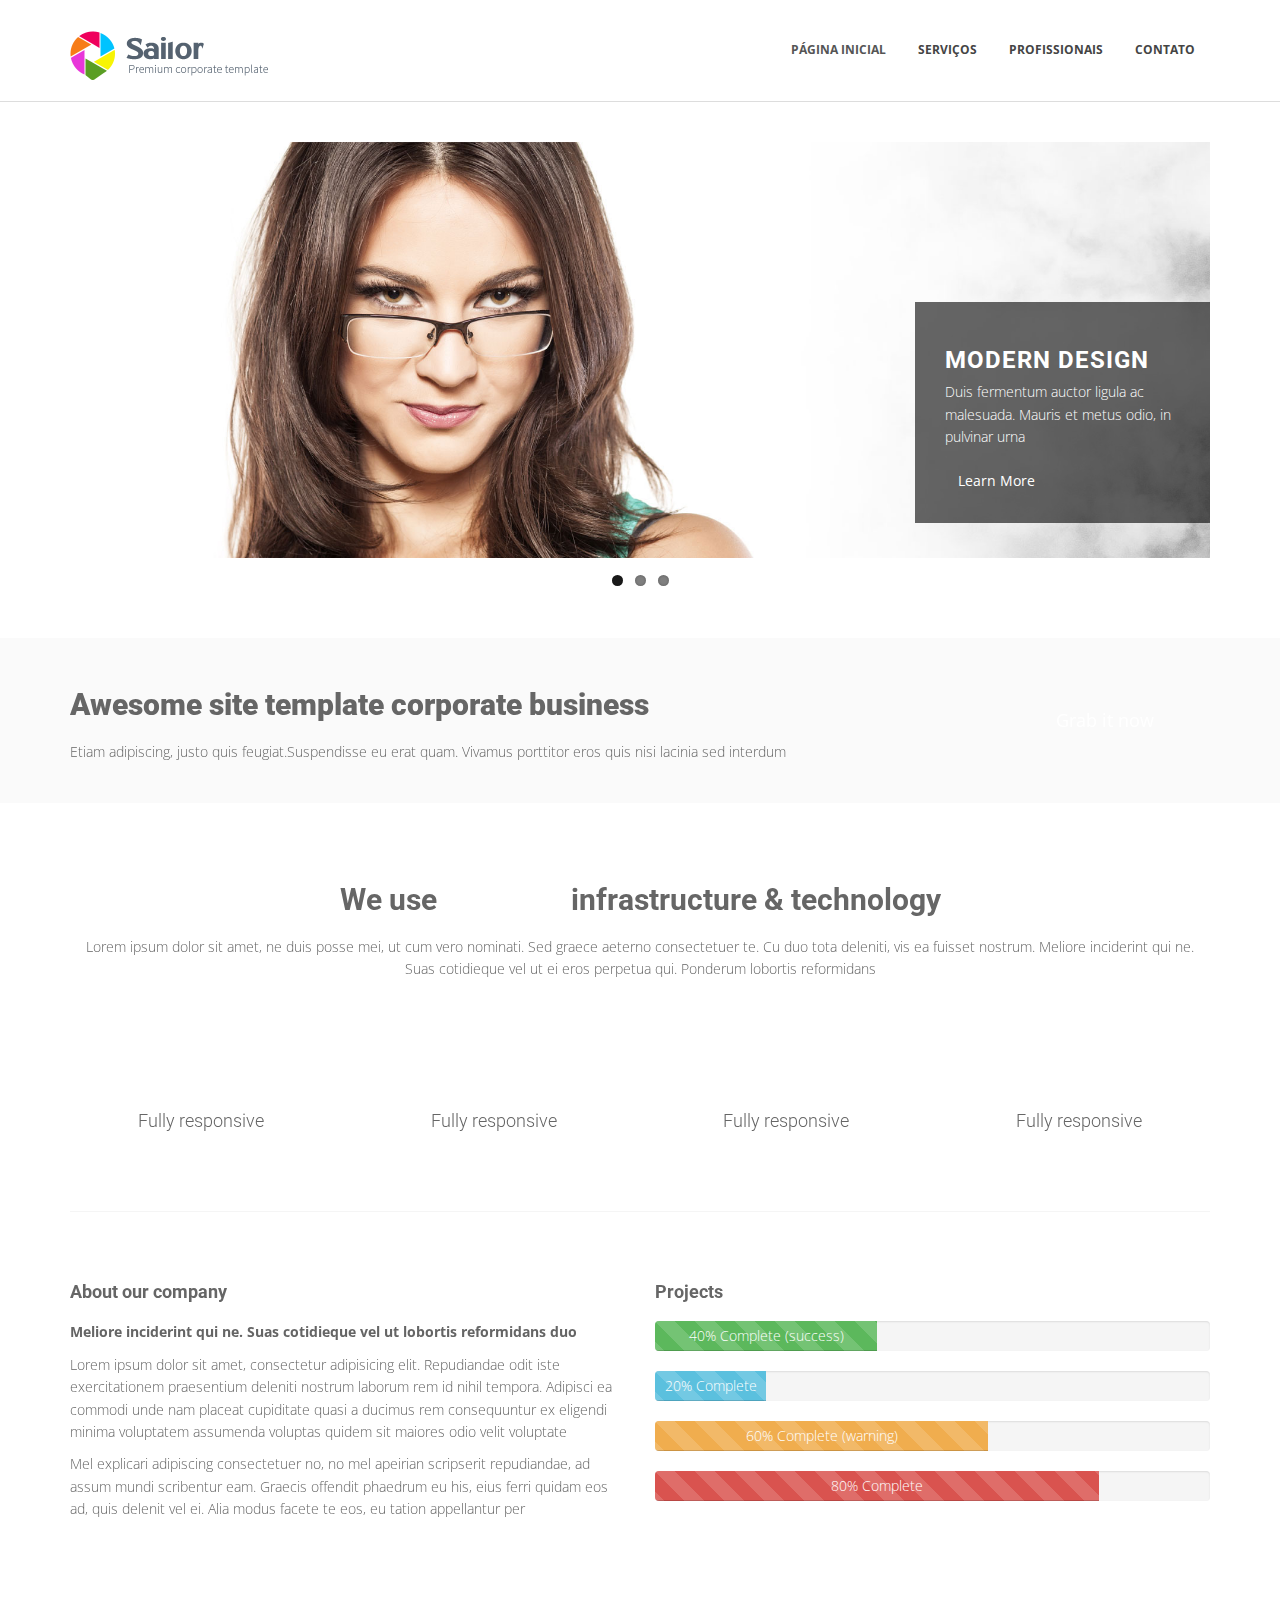
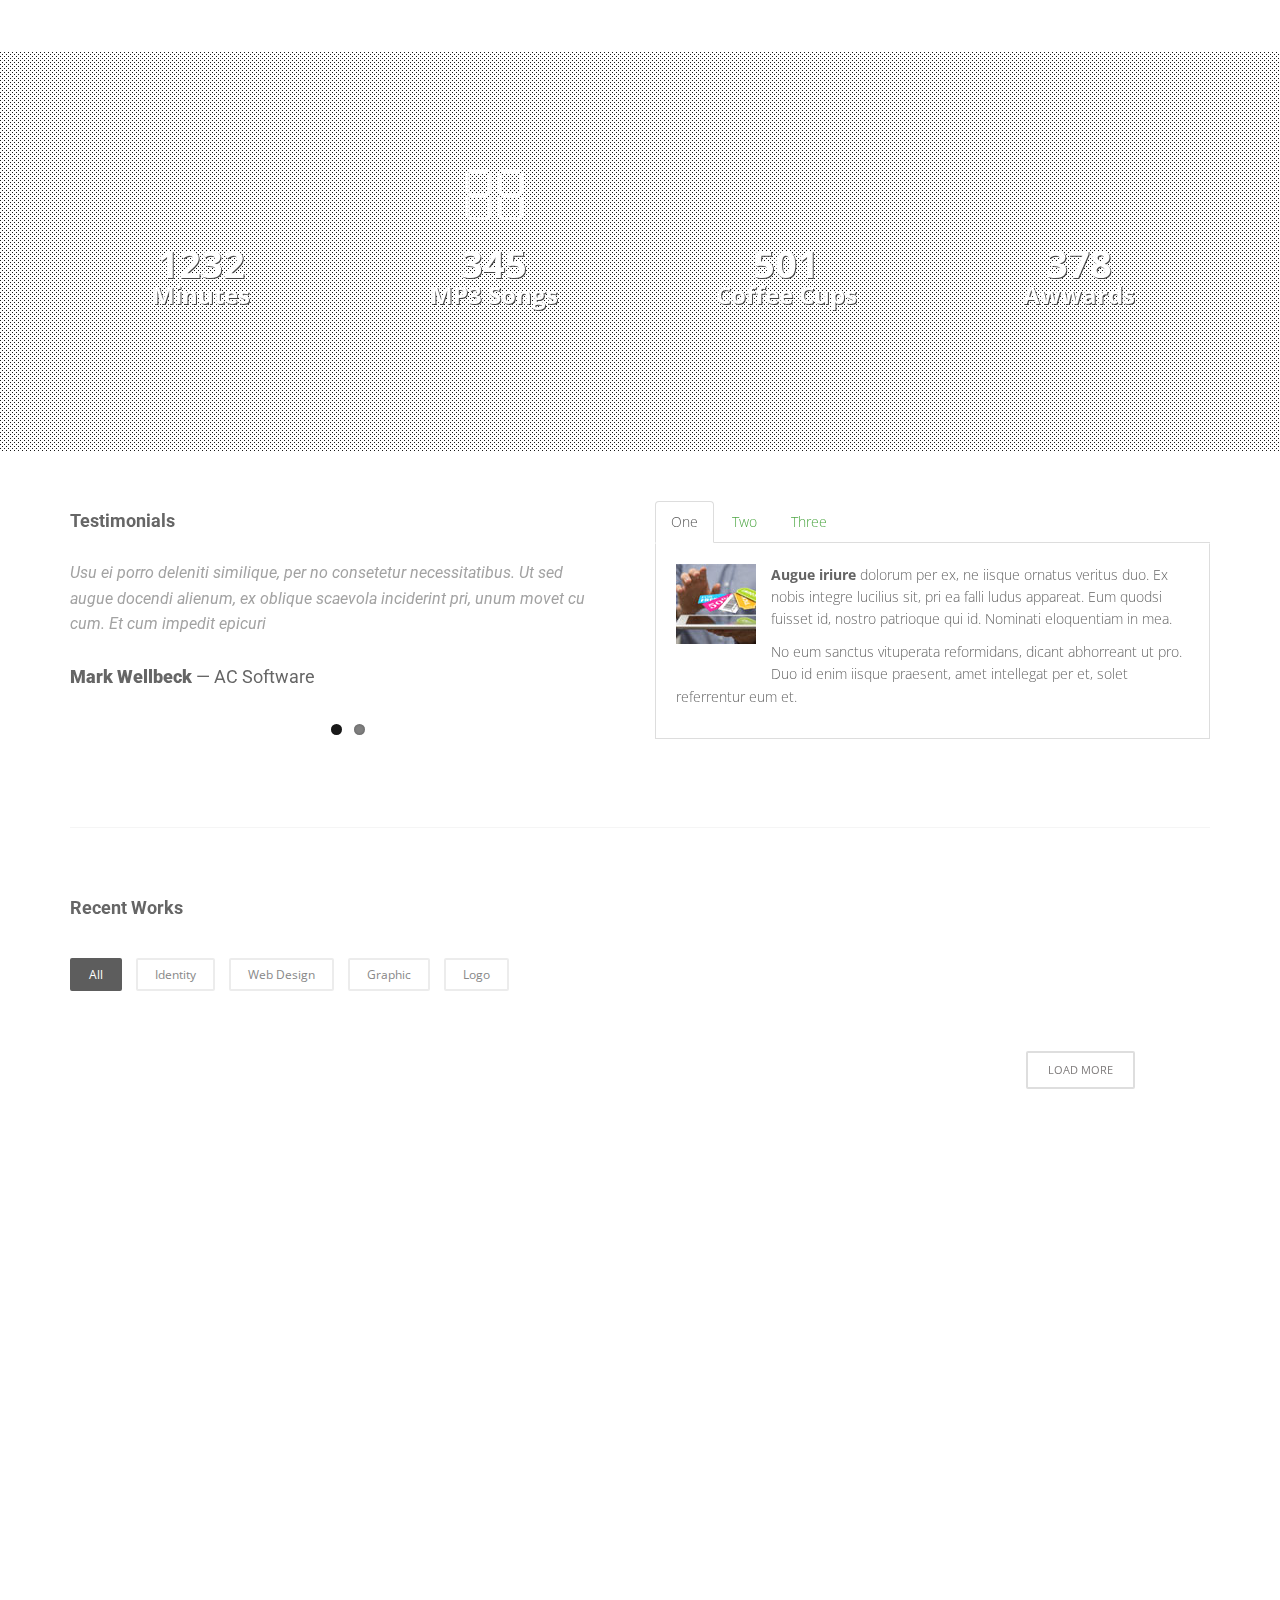
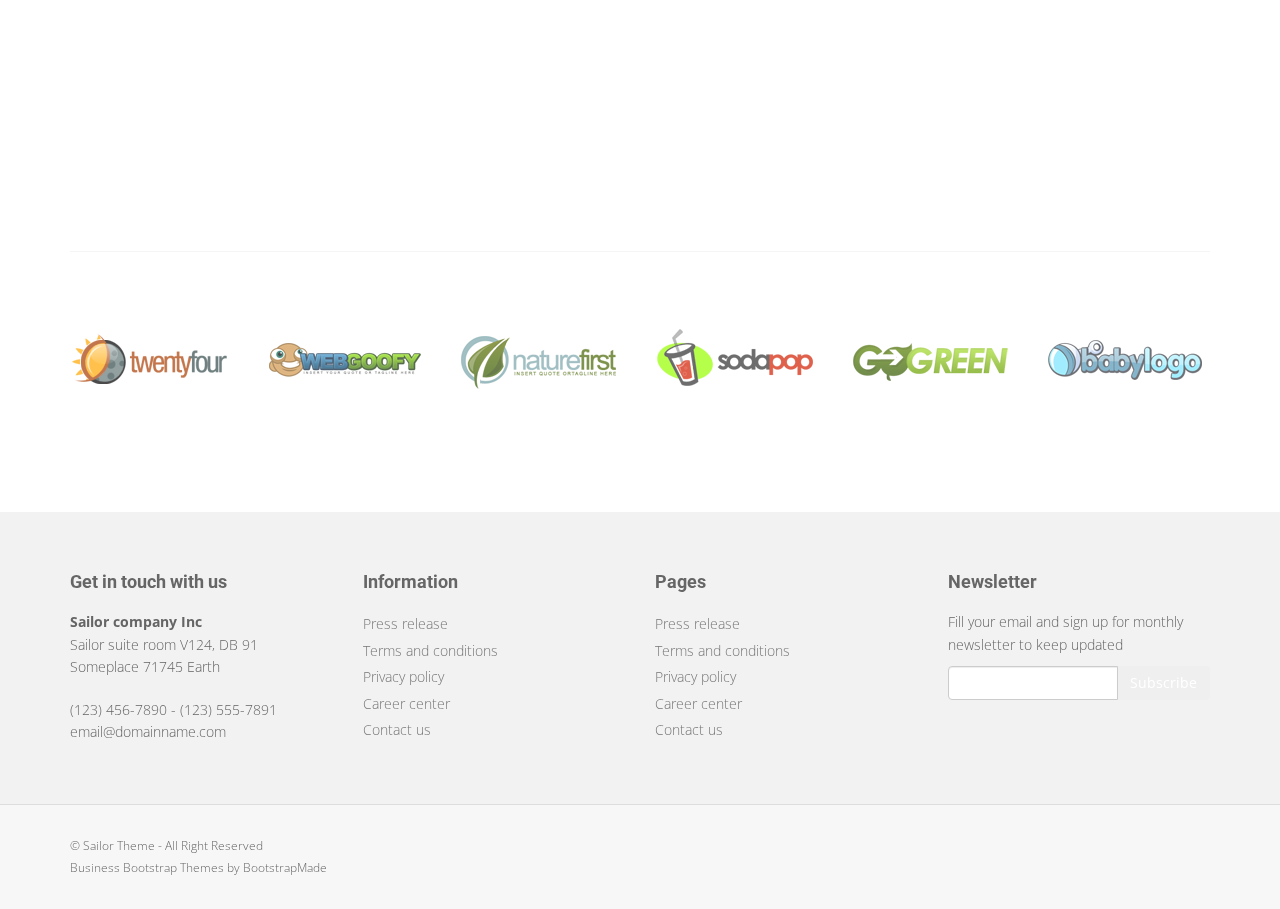
==== src/main/resources/static/index.html @ 122be63d "#1" ====
<!DOCTYPE html>
<html lang="en">
<head>
<meta charset="utf-8">
<title>Sailor - Bootstrap 3 corporate template</title>
<meta name="viewport" content="width=device-width, initial-scale=1.0" />
<meta name="description" content="Bootstrap 3 template for corporate business" />
<!-- css -->
<link href="css/bootstrap.min.css" rel="stylesheet" />
<link href="plugins/flexslider/flexslider.css" rel="stylesheet" media="screen" />	
<link href="css/cubeportfolio.min.css" rel="stylesheet" />
<link href="css/style.css" rel="stylesheet" />

<!-- Theme skin -->
<link id="t-colors" href="skins/default.css" rel="stylesheet" />

<!-- boxed bg -->
<link id="bodybg" href="bodybg/bg1.css" rel="stylesheet" type="text/css" />

</head>
<body>



<div id="wrapper">
	<!-- start header -->
	<header>
        <div class="navbar navbar-default navbar-static-top">
            <div class="container">
                <div class="navbar-header">
                    <button type="button" class="navbar-toggle" data-toggle="collapse" data-target=".navbar-collapse">
                        <span class="icon-bar"></span>
                        <span class="icon-bar"></span>
                        <span class="icon-bar"></span>
                    </button>
                    <a class="navbar-brand" href="index.html"><img src="images/logo.png" alt="" width="199" height="52" /></a>
                </div>
                <div class="navbar-collapse collapse ">
                    <ul class="nav navbar-nav">
                        <li class="dropdown active">
							<a href="#" class="dropdown-toggle " data-toggle="dropdown" data-hover="dropdown" data-delay="0" data-close-others="false">Página Inicial</a>
						</li>
                        <li class="dropdown">
                            <a href="#" class="dropdown-toggle " data-toggle="dropdown" data-hover="dropdown" data-delay="0" data-close-others="false">Serviços</a>
<!--                             <ul class="dropdown-menu"> -->
<!--                                 <li><a href="typography.html">Typography</a></li> -->
<!--                                 <li><a href="components.html">Components</a></li> -->
<!-- 								<li><a href="pricing-box.html">Pricing box</a></li> -->
<!-- 								<li class="dropdown-submenu"> -->
<!-- 									<a href="#" class="dropdown-toggle " data-toggle="dropdown" data-hover="dropdown">Pages</a> -->
<!-- 									<ul class="dropdown-menu"> -->
<!-- 										<li><a href="fullwidth.html">Full width</a></li> -->
<!-- 										<li><a href="right-sidebar.html">Right sidebar</a></li> -->
<!-- 										<li><a href="left-sidebar.html">Left sidebar</a></li> -->
<!-- 										<li><a href="comingsoon.html">Coming soon</a></li> -->
<!-- 										<li><a href="search-result.html">Search result</a></li> -->
<!-- 										<li><a href="404.html">404</a></li> -->
<!-- 										<li><a href="register.html">Register</a></li> -->
<!-- 										<li><a href="login.html">Login</a></li> -->
<!-- 									</ul>	 -->
<!-- 								</li> -->
<!--                             </ul> -->
                        </li>
                        <li><a href="portfolio.html">Profissionais</a></li>
<!--                         <li class="dropdown"><a href="#" class="dropdown-toggle " data-toggle="dropdown" data-hover="dropdown" data-delay="0" data-close-others="false">Blog <i class="fa fa-angle-down"></i></a> -->
<!-- 							<ul class="dropdown-menu"> -->
<!--                                 <li><a href="blog-rightsidebar.html">Blog right sidebar</a></li> -->
<!--                                 <li><a href="blog-leftsidebar.html">Blog left sidebar</a></li> -->
<!-- 								<li><a href="post-rightsidebar.html">Post right sidebar</a></li> -->
<!-- 								<li><a href="post-leftsidebar.html">Post left sidebar</a></li> -->
<!--                             </ul> -->
<!-- 						</li> -->
                        <li><a href="contact.html">Contato</a></li>
                    </ul>
                </div>
            </div>
        </div>
	</header>
	<!-- end header -->
	<section id="featured" class="bg">
	<!-- start slider -->

			
	<!-- start slider -->
	<div class="container">
		<div class="row">
			<div class="col-lg-12">
	<!-- Slider -->
        <div id="main-slider" class="main-slider flexslider">
            <ul class="slides">
              <li>
                <img src="images/slides/flexslider/1.jpg" alt="" />
                <div class="flex-caption">
                    <h3>Modern Design</h3> 
					<p>Duis fermentum auctor ligula ac malesuada. Mauris et metus odio, in pulvinar urna</p> 
					<a href="#" class="btn btn-theme">Learn More</a>
                </div>
              </li>
              <li>
                <img src="images/slides/flexslider/2.jpg" alt="" />
                <div class="flex-caption">
                    <h3>Fully Responsive</h3> 
					<p>Sodales neque vitae justo sollicitudin aliquet sit amet diam curabitur sed fermentum.</p> 
					<a href="#" class="btn btn-theme">Learn More</a>
                </div>
              </li>
              <li>
                <img src="images/slides/flexslider/3.jpg" alt="" />
                <div class="flex-caption">
                    <h3>O profissional certo</h3> 
					<p>Escolha com base nos comentários de cliente.</p> 
					<a href="#" class="btn btn-theme">Saiba mais</a>
                </div>
              </li>
            </ul>
        </div>
	<!-- end slider -->
			</div>
		</div>
	</div>	


	</section>
	<section class="callaction">
	<div class="container">
		<div class="row">
							<div class="col-lg-8">
								<div class="cta-text">
									<h2>Awesome site template <span>corporate</span> business</h2>
									<p> Etiam adipiscing, justo quis feugiat.Suspendisse eu erat quam. Vivamus porttitor eros quis nisi lacinia sed interdum</p>
								</div>
							</div>
							<div class="col-lg-4">
								<div class="cta-btn">
									<a href="#" class="btn btn-theme btn-lg">Grab it now <i class="fa fa-angle-right"></i></a>
								</div>
							</div>	
		</div>
	</div>
	</section>
	
	<section id="content">
		<div class="container">
		<div class="row">
			<div class="col-lg-12">
				<div class="text-center">
					<h2>We use <span class="highlight">modern</span> infrastructure & technology</h2>					
					<p>Lorem ipsum dolor sit amet, ne duis posse mei, ut cum vero nominati. Sed graece aeterno consectetuer te. Cu duo tota deleniti, vis ea fuisset nostrum. Meliore inciderint qui ne. Suas cotidieque vel ut  ei eros perpetua qui. Ponderum lobortis reformidans</p>
				</div>
			</div>		
		</div>
		</div>
		
		<div class="container">
		<div class="row">
			<div class="col-lg-12">
				<div class="row">
					<div class="col-sm-3 col-md-3 col-lg-3">
						<div class="box">
							<div class="aligncenter">								
								<div class="icon">
								<i class="fa fa-desktop fa-5x"></i>
								</div>
								<h4>Fully responsive</h4>
							</div>
						</div>
					</div>
					<div class="col-sm-3 col-md-3 col-lg-3">
						<div class="box">
							<div class="aligncenter">								
								<div class="icon">
								<i class="fa fa-file-code-o fa-5x"></i>
								</div>
								<h4>Fully responsive</h4>
							</div>
						</div>
					</div>
					<div class="col-sm-3 col-md-3 col-lg-3">
						<div class="box">
							<div class="aligncenter">								
								<div class="icon">
								<i class="fa fa-paper-plane-o fa-5x"></i>
								</div>
								<h4>Fully responsive</h4>
							</div>
						</div>
					</div>
					<div class="col-sm-3 col-md-3 col-lg-3">
						<div class="box">
							<div class="aligncenter">								
								<div class="icon">
								<i class="fa fa-cubes fa-5x"></i>
								</div>
								<h4>Fully responsive</h4>
							</div>
						</div>
					</div>
				</div>
			</div>
		</div>
		</div>
		
		<!-- divider -->
		<div class="container">
		<div class="row">
			<div class="col-lg-12">
				<div class="solidline">
				</div>
			</div>
		</div>
		</div>
		<!-- end divider -->
		
		<div class="container">
		<div class="row">
			<div class="col-lg-12">
				<div class="row">
					<div class="col-sm-6 col-lg-6">
						<h4>About our company</h4>
						<p><strong>Meliore inciderint qui ne. Suas cotidieque vel ut lobortis reformidans duo</strong></p>
						<p>
						Lorem ipsum dolor sit amet, consectetur adipisicing elit. Repudiandae odit iste exercitationem praesentium deleniti nostrum laborum rem id nihil tempora. Adipisci ea commodi unde nam placeat cupiditate quasi a ducimus rem consequuntur ex eligendi minima voluptatem assumenda voluptas quidem sit maiores odio velit voluptate
						</p>
						<p>
						Mel explicari adipiscing consectetuer no, no mel apeirian scripserit repudiandae, ad assum mundi scribentur eam. Graecis offendit phaedrum eu his, eius ferri quidam eos ad, quis delenit vel ei. Alia modus facete te eos, eu tation appellantur per
						</p>
					</div>
					<div class="col-sm-6 col-lg-6">
						<h4>Projects</h4>
						<div class="progress">
						  <div class="progress-bar progress-bar-success progress-bar-striped active" role="progressbar" aria-valuenow="40" aria-valuemin="0" aria-valuemax="100" style="width: 40%">
							40% Complete (success)
						  </div>
						</div>
						<div class="progress">
						  <div class="progress-bar progress-bar-info progress-bar-striped active" role="progressbar" aria-valuenow="20" aria-valuemin="0" aria-valuemax="100" style="width: 20%">
							20% Complete
						  </div>
						</div>
						<div class="progress">
						  <div class="progress-bar progress-bar-warning progress-bar-striped active" role="progressbar" aria-valuenow="60" aria-valuemin="0" aria-valuemax="100" style="width: 60%">
							60% Complete (warning)
						  </div>
						</div>
						<div class="progress">
						  <div class="progress-bar progress-bar-danger progress-bar-striped active" role="progressbar" aria-valuenow="80" aria-valuemin="0" aria-valuemax="100" style="width: 80%">
							80% Complete
						  </div>
						</div>
					</div>
				</div>
			</div>
		</div>
		</div>
		
		<!-- divider -->
		<div class="container">
		<div class="row">
			<div class="col-lg-12">
				<div class="blankline">
				</div>
			</div>
		</div>
		</div>
		<!-- end divider -->
		
	<!-- parallax  -->
	<div id="parallax1" class="parallax text-light text-center marginbot50" data-stellar-background-ratio="0.5">	
           <div class="container">
				<div class="row appear stats">
					<div class="col-xs-6 col-sm-3 col-md-3">
						<div class="align-center color-white txt-shadow">
							<div class="icon">
								<i class="fa fa-clock-o fa-5x"></i>
							</div>
						<strong id="counter-coffee" class="number">1232</strong><br />
						<span class="text">Minutes</span>
						</div>
					</div>
					<div class="col-xs-6 col-sm-3 col-md-3">
						<div class="align-center color-white txt-shadow">
							<div class="icon">
								<i class="fa fa-music fa-5x"></i>
							</div>
						<strong id="counter-music" class="number">345</strong><br />
						<span class="text">MP3 Songs</span>
						</div>
					</div>
					<div class="col-xs-6 col-sm-3 col-md-3">
						<div class="align-center color-white txt-shadow">
							<div class="icon">
								<i class="fa fa-coffee fa-5x"></i>
							</div>
						<strong id="counter-clock" class="number">501</strong><br />
						<span class="text">Coffee Cups</span>
						</div>
					</div>
					<div class="col-xs-6 col-sm-3 col-md-3">
						<div class="align-center color-white txt-shadow">
							<div class="icon">
								<i class="fa fa-trophy fa-5x"></i>
							</div>
						<strong id="counter-heart" class="number">378</strong><br />
						<span class="text">Awwards</span>
						</div>
					</div>
				</div>
            </div>
	</div>	 
	
		<div class="container">
		<div class="row">
			<div class="col-lg-12">
				<div class="row">
					<div class="col-sm-6 col-md-6">
					<h4>Testimonials</h4>
						<div class="testimonialslide clearfix flexslider">
							<ul class="slides">
								<li><blockquote>
								Usu ei porro deleniti similique, per no consetetur necessitatibus. Ut sed augue docendi alienum, ex oblique scaevola inciderint pri, unum movet cu cum. Et cum impedit epicuri
									</blockquote>
									<h4>Daniel Dan <span>&#8213; MA System</span></h4> 
								</li>
								<li><blockquote>
								Usu ei porro deleniti similique, per no consetetur necessitatibus. Ut sed augue docendi alienum, ex oblique scaevola inciderint pri, unum movet cu cum. Et cum impedit epicuri 
									</blockquote>
									<h4>Mark Wellbeck <span>&#8213; AC Software </span></h4>
								</li>	
							</ul>
						</div>					
					</div>	
					<div class="col-sm-6 col-lg-6">
						<ul class="nav nav-tabs">
							<li class="active"><a href="#one" data-toggle="tab"><i class="icon-briefcase"></i> One</a></li>
							<li><a href="#two" data-toggle="tab">Two</a></li>
							<li><a href="#three" data-toggle="tab">Three</a></li>
						</ul>
						<div class="tab-content">
							<div class="tab-pane active" id="one">
								<p><img src="images/dummy1.jpg" class="pull-left" alt="" />
									<strong>Augue iriure</strong> dolorum per ex, ne iisque ornatus veritus duo. Ex nobis integre lucilius sit, pri ea falli ludus appareat. Eum quodsi fuisset id, nostro patrioque qui id. Nominati eloquentiam in mea.
								</p>
								<p>
									 No eum sanctus vituperata reformidans, dicant abhorreant ut pro. Duo id enim iisque praesent, amet intellegat per et, solet referrentur eum et.
								</p>
							</div>
							<div class="tab-pane" id="two">
								<p><img src="images/dummy1.jpg" class="pull-right" alt="" />
									 Tale dolor mea ex, te enim assum suscipit cum, vix aliquid omittantur in. Duo eu cibo dolorum menandri, nam sumo dicit admodum ei. Ne mazim commune honestatis cum, mentitum phaedrum sit et.
								</p>
								<p>Lorem ipsum dolor sit amet, vel laoreet pertinacia at, nam ea ornatus ocurreret gubergren. Per facete graecis eu.</p>
							</div>
							<div class="tab-pane" id="three">
								<p>Lorem ipsum dolor sit amet, vel laoreet pertinacia at, nam ea ornatus ocurreret gubergren. Per facete graecis eu. </p>
								<p>
									 Cu cum commodo regione definiebas. Cum ea eros laboramus, audire deseruisse his at, munere aeterno ut quo. Et ius doming causae philosophia, vitae bonorum intellegat usu cu.
								</p>
							</div>
						</div>
					</div>
				</div>
			</div>
		</div>
		</div>	
		
		<!-- divider -->
		<div class="container">
		<div class="row">
			<div class="col-lg-12">
				<div class="solidline">
				</div>
			</div>
		</div>
		</div>
		<!-- end divider -->
	
		<!-- Portfolio Projects -->
		<div class="container marginbot50">
		<div class="row">
			<div class="col-lg-12">
				<h4 class="heading">Recent Works</h4>

				<div id="filters-container" class="cbp-l-filters-button">
					<div data-filter="*" class="cbp-filter-item-active cbp-filter-item">All<div class="cbp-filter-counter"></div></div>
					<div data-filter=".identity" class="cbp-filter-item">Identity<div class="cbp-filter-counter"></div></div>
					<div data-filter=".web-design" class="cbp-filter-item">Web Design<div class="cbp-filter-counter"></div></div>
					<div data-filter=".graphic" class="cbp-filter-item">Graphic<div class="cbp-filter-counter"></div></div>
					<div data-filter=".logo" class="cbp-filter-item">Logo<div class="cbp-filter-counter"></div></div>
				</div>
				

				<div id="grid-container" class="cbp-l-grid-projects">
					<ul>
						<li class="cbp-item graphic">
							<div class="cbp-caption">
								<div class="cbp-caption-defaultWrap">
									<img src="images/works/1.jpg" alt="" />
								</div>
								<div class="cbp-caption-activeWrap">
									<div class="cbp-l-caption-alignCenter">
										<div class="cbp-l-caption-body">
											<a href="images/works/1big.jpg" class="cbp-lightbox cbp-l-caption-buttonRight" data-title="Dashboard<br>by Paul Flavius Nechita">view larger</a>
										</div>
									</div>
								</div>
							</div>
							<div class="cbp-l-grid-projects-title">Dashboard</div>
							<div class="cbp-l-grid-projects-desc">Web Design / Graphic</div>
						</li>
						<li class="cbp-item web-design logo">
							<div class="cbp-caption">
								<div class="cbp-caption-defaultWrap">
									<img src="images/works/2.jpg" alt="" />
								</div>
								<div class="cbp-caption-activeWrap">
									<div class="cbp-l-caption-alignCenter">
										<div class="cbp-l-caption-body">
											<a href="images/works/2big.jpg" class="cbp-lightbox cbp-l-caption-buttonRight" data-title="World Clock Widget<br>by Paul Flavius Nechita">view larger</a>
										</div>
									</div>
								</div>
							</div>
							<div class="cbp-l-grid-projects-title">World Clock Widget</div>
							<div class="cbp-l-grid-projects-desc">Logo / Web Design</div>
						</li>
						<li class="cbp-item graphic logo">
							<div class="cbp-caption">
								<div class="cbp-caption-defaultWrap">
									<img src="images/works/3.jpg" alt="" />
								</div>
								<div class="cbp-caption-activeWrap">
									<div class="cbp-l-caption-alignCenter">
										<div class="cbp-l-caption-body">
										
											<a href="http://vimeo.com/14912890" class="cbp-lightbox cbp-l-caption-buttonRight" data-title="To-Do Dashboard<br>by Tiberiu Neamu">view video</a>
										</div>
									</div>
								</div>
							</div>
							<div class="cbp-l-grid-projects-title">To-Do Dashboard</div>
							<div class="cbp-l-grid-projects-desc">Graphic / Logo</div>
						</li>
						<li class="cbp-item web-design graphic">
							<div class="cbp-caption">
								<div class="cbp-caption-defaultWrap">
									<img src="images/works/4.jpg" alt="" />
								</div>
								<div class="cbp-caption-activeWrap">
									<div class="cbp-l-caption-alignCenter">
										<div class="cbp-l-caption-body">
										
											<a href="images/works/4big.jpg" class="cbp-lightbox cbp-l-caption-buttonRight" data-title="Events and  More<br>by Tiberiu Neamu">view larger</a>
										</div>
									</div>
								</div>
							</div>
							<div class="cbp-l-grid-projects-title">Events and More</div>
							<div class="cbp-l-grid-projects-desc">Web Design / Graphic</div>
						</li>
						<li class="cbp-item identity web-design">
							<div class="cbp-caption">
								<div class="cbp-caption-defaultWrap">
									<img src="images/works/5.jpg" alt="" />
								</div>
								<div class="cbp-caption-activeWrap">
									<div class="cbp-l-caption-alignCenter">
										<div class="cbp-l-caption-body">
											
											<a href="images/works/5big.jpg" class="cbp-lightbox cbp-l-caption-buttonRight" data-title="WhereTO App<br>by Tiberiu Neamu">view larger</a>
										</div>
									</div>
								</div>
							</div>
							<div class="cbp-l-grid-projects-title">WhereTO App</div>
							<div class="cbp-l-grid-projects-desc">Web Design / Identity</div>
						</li>
						<li class="cbp-item identity web-design">
							<div class="cbp-caption">
								<div class="cbp-caption-defaultWrap">
									<img src="images/works/6.jpg" alt="" />
								</div>
								<div class="cbp-caption-activeWrap">
									<div class="cbp-l-caption-alignCenter">
										<div class="cbp-l-caption-body">
											
											<a href="images/works/6big.jpg" class="cbp-lightbox cbp-l-caption-buttonRight" data-title="Ski * Buddy<br>by Tiberiu Neamu">view larger</a>
										</div>
									</div>
								</div>
							</div>
							<div class="cbp-l-grid-projects-title">Ski * Buddy</div>
							<div class="cbp-l-grid-projects-desc">Identity / Web Design</div>
						</li>
						<li class="cbp-item graphic logo">
							<div class="cbp-caption">
								<div class="cbp-caption-defaultWrap">
									<img src="images/works/7.jpg" alt="" />
								</div>
								<div class="cbp-caption-activeWrap">
									<div class="cbp-l-caption-alignCenter">
										<div class="cbp-l-caption-body">
										
											<a href="images/works/7big.jpg" class="cbp-lightbox cbp-l-caption-buttonRight" data-title="Seemple* Music for iPad<br>by Tiberiu Neamu">view larger</a>
										</div>
									</div>
								</div>
							</div>
							<div class="cbp-l-grid-projects-title">Seemple* Music for iPad</div>
							<div class="cbp-l-grid-projects-desc">Graphic / Logo</div>
						</li>
						<li class="cbp-item graphic logo">
							<div class="cbp-caption">
								<div class="cbp-caption-defaultWrap">
									<img src="images/works/8.jpg" alt="" />
								</div>
								<div class="cbp-caption-activeWrap">
									<div class="cbp-l-caption-alignCenter">
										<div class="cbp-l-caption-body">
										
											<a href="images/works/8big.jpg" class="cbp-lightbox cbp-l-caption-buttonRight" data-title="Seemple* Music for iPad<br>by Tiberiu Neamu">view larger</a>
										</div>
									</div>
								</div>
							</div>
							<div class="cbp-l-grid-projects-title">Seemple* Music for iPad</div>
							<div class="cbp-l-grid-projects-desc">Graphic / Logo</div>
						</li>
					</ul>
				</div>
				
				<div class="cbp-l-loadMore-button">
					<a href="ajax/loadMore.html" class="cbp-l-loadMore-button-link">LOAD MORE</a>
				</div>

			</div>
		</div>
		</div>
		
		
		<!-- divider -->
		<div class="container">
		<div class="row">
			<div class="col-lg-12">
				<div class="solidline">
				</div>
			</div>
		</div>
		</div>
		<!-- end divider -->
		
		<!-- clients -->
		<div class="container">
				<div class="row">
								<div class="col-xs-6 col-md-2 aligncenter client">
									<img alt="logo" src="images/clients/logo1.png" class="img-responsive" />
								</div>											
													
								<div class="col-xs-6 col-md-2 aligncenter client">
									<img alt="logo" src="images/clients/logo2.png" class="img-responsive" />
								</div>											
													
								<div class="col-xs-6 col-md-2 aligncenter client">
									<img alt="logo" src="images/clients/logo3.png" class="img-responsive" />
								</div>											
													
								<div class="col-xs-6 col-md-2 aligncenter client">
									<img alt="logo" src="images/clients/logo4.png" class="img-responsive" />
								</div>									
								
								<div class="col-xs-6 col-md-2 aligncenter client">
									<img alt="logo" src="images/clients/logo5.png" class="img-responsive" />
								</div>									
								<div class="col-xs-6 col-md-2 aligncenter client">
									<img alt="logo" src="images/clients/logo6.png" class="img-responsive" />
								</div>	

				</div>
		</div>
	
	</section>
	
	<footer>
	<div class="container">
		<div class="row">
			<div class="col-sm-3 col-lg-3">
				<div class="widget">
					<h4>Get in touch with us</h4>
					<address>
					<strong>Sailor company Inc</strong><br>
					 Sailor suite room V124, DB 91<br>
					 Someplace 71745 Earth </address>
					<p>
						<i class="icon-phone"></i> (123) 456-7890 - (123) 555-7891 <br>
						<i class="icon-envelope-alt"></i> email@domainname.com
					</p>
				</div>
			</div>
			<div class="col-sm-3 col-lg-3">
				<div class="widget">
					<h4>Information</h4>
					<ul class="link-list">
						<li><a href="#">Press release</a></li>
						<li><a href="#">Terms and conditions</a></li>
						<li><a href="#">Privacy policy</a></li>
						<li><a href="#">Career center</a></li>
						<li><a href="#">Contact us</a></li>
					</ul>
				</div>
				
			</div>
			<div class="col-sm-3 col-lg-3">
				<div class="widget">
					<h4>Pages</h4>
					<ul class="link-list">
						<li><a href="#">Press release</a></li>
						<li><a href="#">Terms and conditions</a></li>
						<li><a href="#">Privacy policy</a></li>
						<li><a href="#">Career center</a></li>
						<li><a href="#">Contact us</a></li>
					</ul>
				</div>
			</div>
			<div class="col-sm-3 col-lg-3">
				<div class="widget">
					<h4>Newsletter</h4>
					<p>Fill your email and sign up for monthly newsletter to keep updated</p>
                    <div class="form-group multiple-form-group input-group">
                        <input type="email" name="email" class="form-control">
                        <span class="input-group-btn">
                            <button type="button" class="btn btn-theme btn-add">Subscribe</button>
                        </span>
                    </div>
				</div>
			</div>
		</div>
	</div>
	<div id="sub-footer">
		<div class="container">
			<div class="row">
				<div class="col-lg-6">
					<div class="copyright">
						<p>&copy; Sailor Theme - All Right Reserved</p>
                        <div class="credits">
                            <!-- 
                                All the links in the footer should remain intact. 
                                You can delete the links only if you purchased the pro version.
                                Licensing information: https://bootstrapmade.com/license/
                                Purchase the pro version with working PHP/AJAX contact form: https://bootstrapmade.com/buy/?theme=Sailor
                            -->
                            <a href="https://bootstrapmade.com/free-business-bootstrap-themes-website-templates/">Business Bootstrap Themes</a> by <a href="https://bootstrapmade.com/">BootstrapMade</a>
                        </div>
					</div>
				</div>
				<div class="col-lg-6">
					<ul class="social-network">
						<li><a href="#" data-placement="top" title="Facebook"><i class="fa fa-facebook"></i></a></li>
						<li><a href="#" data-placement="top" title="Twitter"><i class="fa fa-twitter"></i></a></li>
						<li><a href="#" data-placement="top" title="Linkedin"><i class="fa fa-linkedin"></i></a></li>
						<li><a href="#" data-placement="top" title="Pinterest"><i class="fa fa-pinterest"></i></a></li>
						<li><a href="#" data-placement="top" title="Google plus"><i class="fa fa-google-plus"></i></a></li>
					</ul>
				</div>
			</div>
		</div>
	</div>
	</footer>
</div>
<a href="#" class="scrollup"><i class="fa fa-angle-up active"></i></a>

<!-- Placed at the end of the document so the pages load faster -->
<script src="js/jquery.min.js"></script>
<script src="js/modernizr.custom.js"></script>
<script src="js/jquery.easing.1.3.js"></script>
<script src="js/bootstrap.min.js"></script>
<script src="plugins/flexslider/jquery.flexslider-min.js"></script> 
<script src="plugins/flexslider/flexslider.config.js"></script>
<script src="js/jquery.appear.js"></script>
<script src="js/stellar.js"></script>
<script src="js/classie.js"></script>
<script src="js/uisearch.js"></script>
<script src="js/jquery.cubeportfolio.min.js"></script>
<script src="js/google-code-prettify/prettify.js"></script>
<script src="js/animate.js"></script>
<script src="js/custom.js"></script>

	
</body>
</html>
---- src/main/resources/static/css/cubeportfolio.min.css ----
/**
 * Cube Portfolio - Responsive jQuery Grid Plugin
 *
 * version: 1.4.1 (July 23, 2014)
 * requires jQuery v1.7 or later
 *
 * Copyright (c) 2014, Mihai Buricea (http://scriptpie.com)
 * Released under CodeCanyon License http://codecanyon.net/licenses
 *
 */
.cbp,.cbp *,.cbp-l-filters-dropdown,.cbp-l-filters-dropdown *,.cbp-l-filters-button,.cbp-l-filters-button *,.cbp-l-filters-alignLeft,.cbp-l-filters-alignLeft *,.cbp-l-filters-alignCenter,.cbp-l-filters-alignCenter *,.cbp-l-filters-alignRight,.cbp-l-filters-alignRight *,.cbp-l-filters-list,.cbp-l-filters-list *{-webkit-box-sizing:border-box;-moz-box-sizing:border-box;box-sizing:border-box;outline:0}.cbp,.cbp-wrapper,.cbp-item{filter:inherit}.cbp{position:relative;overflow:hidden;margin:0 auto;height:400px;visibility:visible!important}.cbp-item{float:left;margin-right:10px}.cbp-wrapper,.cbp .cbp-item{position:absolute;top:0;left:0;list-style-type:none;margin:0;padding:0;overflow:hidden}.cbp .cbp-item{z-index:2;display:block;width:300px;height:200px}.cbp-item-wrapper{width:100%;height:100%;position:absolute;top:0;left:0}.cbp img{display:block}.cbp a,.cbp a:hover,.cbp a:active{text-decoration:none;outline:0}.cbp-loading,.cbp-loading *,.cbp-no-transition .cbp-item{-webkit-transition:none!important;transition:none!important}.cbp-appendItems-loading{-webkit-transition:height .4s ease!important;transition:height .4s ease!important}.cbp-appendItems-loading .cbp-wrapper{-webkit-transition:none!important;transition:none!important}.cbp-loading{background:url('../img/cbp-loading.gif') no-repeat scroll center center transparent}.cbp .cbp-item-hidden{pointer-events:none;z-index:1}.cbp-wrapper{visibility:hidden;width:100%;height:100%;z-index:1}.cbp-ready .cbp-wrapper{visibility:visible}.cbp-wrapper-front{z-index:3}.cbp-wrapper-back{z-index:-1}.cbp-caption,.cbp-caption-defaultWrap,.cbp-caption-activeWrap{width:100%;height:100%;overflow:hidden;position:relative;display:block;text-decoration:none}.cbp-caption-defaultWrap,.cbp-caption-activeWrap{position:absolute;z-index:1}.cbp-caption-activeWrap{z-index:2}.cbp-l-caption-title{color:#fff;font:700 16px/18px sans-serif;margin-bottom:5px}.cbp-l-caption-desc{color:#777;font:400 12px/16px sans-serif}.cbp-l-caption-text{font:400 14px "Open Sans",sans-serif;color:#fff;letter-spacing:3px}.cbp-l-caption-buttonLeft,.cbp-l-caption-buttonRight{background-color:#3288C4;color:#FFF;display:inline-block;font:12px/28px sans-serif;text-decoration:none;width:90px;text-align:center;margin:4px}.cbp-l-caption-buttonLeft:hover,.cbp-l-caption-buttonRight:hover{background-color:#2578B3;text-decoration:none;color:#fff}.cbp-caption-pushTop .cbp-l-caption-alignLeft .cbp-l-caption-body,.cbp-caption-pushDown .cbp-l-caption-alignLeft .cbp-l-caption-body,.cbp-caption-revealBottom .cbp-l-caption-alignLeft .cbp-l-caption-body,.cbp-caption-revealTop .cbp-l-caption-alignLeft .cbp-l-caption-body,.cbp-caption-overlayBottom .cbp-l-caption-alignLeft .cbp-l-caption-body,.cbp-caption-overlayRightAlong .cbp-l-caption-alignLeft .cbp-l-caption-body,.cbp-caption-fadeIn .cbp-l-caption-alignLeft .cbp-l-caption-body,.cbp-caption-zoom .cbp-l-caption-alignLeft .cbp-l-caption-body,.cbp-caption-minimal .cbp-l-caption-alignLeft .cbp-l-caption-body,.cbp-caption-moveRight .cbp-l-caption-alignLeft .cbp-l-caption-body,.cbp-caption-revealLeft .cbp-l-caption-alignLeft .cbp-l-caption-body{margin:30px 30px 0}.cbp-caption-overlayBottomPush .cbp-l-caption-alignLeft .cbp-l-caption-body,.cbp-caption-overlayBottom .cbp-l-caption-alignLeft .cbp-l-caption-body,.cbp-caption-overlayBottomReveal .cbp-l-caption-alignLeft .cbp-l-caption-body,.cbp-caption-overlayBottomAlong .cbp-l-caption-alignLeft .cbp-l-caption-body{margin:17px 30px 0}.cbp-caption-minimal .cbp-l-caption-title,.cbp-caption-minimal .cbp-l-caption-desc{position:relative;left:0;opacity:0;-webkit-transition:-webkit-transform .5s ease;transition:transform .5s ease}.cbp-caption-minimal .cbp-l-caption-title{-webkit-transform:translateY(-100%);-moz-transform:translateY(-100%);-o-transform:translateY(-100%);transform:translateY(-100%)}.cbp-caption-minimal .cbp-l-caption-desc{-webkit-transform:translateY(100%);-moz-transform:translateY(100%);-o-transform:translateY(100%);transform:translateY(100%)}.cbp-caption-minimal .cbp-caption:hover .cbp-l-caption-title,.cbp-caption-minimal .cbp-caption:hover .cbp-l-caption-desc{opacity:1;-webkit-transform:translateY(0);-moz-transform:translateY(0);-o-transform:translateY(0);transform:translateY(0)}.cbp-l-caption-alignCenter{display:table;width:100%;height:100%}.cbp-l-caption-alignCenter .cbp-l-caption-body{display:table-cell;vertical-align:middle;text-align:center}.cbp-l-caption-alignCenter .cbp-l-caption-buttonLeft,.cbp-l-caption-alignCenter .cbp-l-caption-buttonRight{position:relative;-webkit-transition:left .4s cubic-bezier(.190,1.000,.220,1.000);transition:left .4s cubic-bezier(.190,1.000,.220,1.000)}.cbp-caption-overlayBottom .cbp-l-caption-alignCenter .cbp-l-caption-buttonLeft,.cbp-caption-overlayBottomPush .cbp-l-caption-alignCenter .cbp-l-caption-buttonLeft,.cbp-caption-minimal .cbp-l-caption-alignCenter .cbp-l-caption-buttonLeft,.cbp-caption-overlayBottomAlong .cbp-l-caption-alignCenter .cbp-l-caption-buttonLeft{left:-20px}.cbp-caption-overlayBottom .cbp-l-caption-alignCenter .cbp-l-caption-buttonRight,.cbp-caption-overlayBottomPush .cbp-l-caption-alignCenter .cbp-l-caption-buttonRight,.cbp-caption-minimal .cbp-l-caption-alignCenter .cbp-l-caption-buttonRight,.cbp-caption-overlayBottomAlong .cbp-l-caption-alignCenter .cbp-l-caption-buttonRight{left:20px}.cbp-caption:hover .cbp-l-caption-alignCenter .cbp-l-caption-buttonLeft,.cbp-caption:hover .cbp-l-caption-alignCenter .cbp-l-caption-buttonRight{left:0}.cbp-ie8 .cbp-l-caption-alignCenter .cbp-l-caption-buttonLeft,.cbp-ie8 .cbp-l-caption-alignCenter .cbp-l-caption-buttonRight,.cbp-ie9 .cbp-l-caption-alignCenter .cbp-l-caption-buttonLeft,.cbp-ie9 .cbp-l-caption-alignCenter .cbp-l-caption-buttonRight{left:0}.cbp-caption-none .cbp-caption-activeWrap{display:none}.cbp-caption-pushTop .cbp-caption-defaultWrap,.cbp-caption-pushTop .cbp-caption-activeWrap{bottom:0;-webkit-transition:bottom .6s cubic-bezier(.190,1.000,.220,1.000);transition:bottom .6s cubic-bezier(.190,1.000,.220,1.000)}.cbp-caption-pushTop .cbp-caption-activeWrap{bottom:-100%;background:none repeat scroll 0 0 #282727}.cbp-caption-pushTop .cbp-caption:hover .cbp-caption-defaultWrap{bottom:100%}.cbp-caption-pushTop .cbp-caption:hover .cbp-caption-activeWrap{bottom:0}.cbp-caption-pushTop.cbp-ie8 .cbp-caption:hover .cbp-caption-defaultWrap,.cbp-caption-pushTop.cbp-ie9 .cbp-caption:hover .cbp-caption-defaultWrap{bottom:0}.cbp-caption-pushTop.cbp-ie8 .cbp-caption:hover .cbp-caption-activeWrap,.cbp-caption-pushTop.cbp-ie9 .cbp-caption:hover .cbp-caption-activeWrap{bottom:-100%}.cbp-caption-pushDown .cbp-caption-defaultWrap,.cbp-caption-pushDown .cbp-caption-activeWrap{bottom:0;-webkit-transition:bottom .6s cubic-bezier(.190,1.000,.220,1.000);transition:bottom .6s cubic-bezier(.190,1.000,.220,1.000)}.cbp-caption-pushDown .cbp-caption-activeWrap{bottom:100%;background:none repeat scroll 0 0 #282727}.cbp-caption-pushDown .cbp-caption:hover .cbp-caption-defaultWrap{bottom:-100%}.cbp-caption-pushDown .cbp-caption:hover .cbp-caption-activeWrap{bottom:0}.cbp-caption-pushDown.cbp-ie8 .cbp-caption:hover .cbp-caption-defaultWrap,.cbp-caption-pushDown.cbp-ie9 .cbp-caption:hover .cbp-caption-defaultWrap{bottom:0}.cbp-caption-pushDown.cbp-ie8 .cbp-caption:hover .cbp-caption-activeWrap,.cbp-caption-pushDown.cbp-ie9 .cbp-caption:hover .cbp-caption-activeWrap{bottom:100%}.cbp-caption-revealBottom .cbp-caption-defaultWrap{bottom:0;z-index:2;-webkit-transition:bottom .6s cubic-bezier(.190,1.000,.220,1.000);transition:bottom .6s cubic-bezier(.190,1.000,.220,1.000)}.cbp-caption-revealBottom .cbp-caption-activeWrap{bottom:0;z-index:1;background:none repeat scroll 0 0 #282727}.cbp-caption-revealBottom .cbp-caption:hover .cbp-caption-defaultWrap{bottom:100%}.cbp-caption-revealBottom.cbp-ie8 .cbp-caption:hover .cbp-caption-defaultWrap,.cbp-caption-revealBottom.cbp-ie9 .cbp-caption:hover .cbp-caption-defaultWrap{bottom:0}.cbp-caption-revealTop .cbp-caption-defaultWrap{bottom:0;z-index:2;-webkit-transition:bottom .6s cubic-bezier(.190,1.000,.220,1.000);transition:bottom .6s cubic-bezier(.190,1.000,.220,1.000)}.cbp-caption-revealTop .cbp-caption-activeWrap{bottom:0;z-index:1;background:none repeat scroll 0 0 #282727}.cbp-caption-revealTop .cbp-caption:hover .cbp-caption-defaultWrap{bottom:-100%}.cbp-caption-revealTop.cbp-ie8 .cbp-caption:hover .cbp-caption-defaultWrap,.cbp-caption-revealTop.cbp-ie9 .cbp-caption:hover .cbp-caption-defaultWrap{bottom:0}.cbp-caption-overlayBottomReveal .cbp-caption-defaultWrap{bottom:0;z-index:2;-webkit-transition:bottom .6s cubic-bezier(.190,1.000,.220,1.000);transition:bottom .6s cubic-bezier(.190,1.000,.220,1.000)}.cbp-caption-overlayBottomReveal .cbp-caption-activeWrap{bottom:0;z-index:1;height:70px;background:none repeat scroll 0 0 #282727}.cbp-caption-overlayBottomReveal .cbp-caption:hover .cbp-caption-defaultWrap{bottom:70px}.cbp-caption-overlayBottomReveal.cbp-ie8 .cbp-caption:hover .cbp-caption-defaultWrap,.cbp-caption-overlayBottomReveal.cbp-ie9 .cbp-caption:hover .cbp-caption-defaultWrap{bottom:0}.cbp-caption-overlayBottomPush .cbp-caption-defaultWrap,.cbp-caption-overlayBottomPush .cbp-caption-activeWrap{bottom:0;-webkit-transition:bottom .6s cubic-bezier(.190,1.000,.220,1.000);transition:bottom .6s cubic-bezier(.190,1.000,.220,1.000)}.cbp-caption-overlayBottomPush .cbp-caption-activeWrap{bottom:-70px;height:70px;background:none repeat scroll 0 0 #282727}.cbp-caption-overlayBottomPush .cbp-caption:hover .cbp-caption-defaultWrap{bottom:70px}.cbp-caption-overlayBottomPush .cbp-caption:hover .cbp-caption-activeWrap{bottom:0}.cbp-caption-overlayBottomPush.cbp-ie8 .cbp-caption:hover .cbp-caption-defaultWrap,.cbp-caption-overlayBottomPush.cbp-ie9 .cbp-caption:hover .cbp-caption-defaultWrap{bottom:0}.cbp-caption-overlayBottomPush.cbp-ie8 .cbp-caption:hover .cbp-caption-activeWrap,.cbp-caption-overlayBottomPush.cbp-ie9 .cbp-caption:hover .cbp-caption-activeWrap{bottom:-70px}.cbp-caption-overlayBottom .cbp-caption-activeWrap{bottom:-70px;height:70px;background-color:#181616;background-color:rgba(24,22,22,.7);-webkit-transition:bottom .6s cubic-bezier(.190,1.000,.220,1.000);transition:bottom .6s cubic-bezier(.190,1.000,.220,1.000)}.cbp-caption-overlayBottom .cbp-caption:hover .cbp-caption-activeWrap{bottom:0}.cbp-caption-overlayBottom.cbp-ie9 .cbp-caption:hover .cbp-caption-activeWrap{bottom:-70px}.cbp-caption-moveRight .cbp-caption-activeWrap{left:-100%;top:0;background:none repeat scroll 0 0 #282727;-webkit-transition:left .6s cubic-bezier(.190,1.000,.220,1.000);transition:left .6s cubic-bezier(.190,1.000,.220,1.000)}.cbp-caption-moveRight .cbp-caption:hover .cbp-caption-activeWrap{left:0}.cbp-caption-moveRight.cbp-ie8 .cbp-caption:hover .cbp-caption-activeWrap,.cbp-caption-moveRight.cbp-ie9 .cbp-caption:hover .cbp-caption-activeWrap{left:-100%}.cbp-caption-revealLeft .cbp-caption-activeWrap{left:100%;top:0;background:none repeat scroll 0 0 #282727;-webkit-transition:left .6s cubic-bezier(.190,1.000,.220,1.000);transition:left .6s cubic-bezier(.190,1.000,.220,1.000)}.cbp-caption-revealLeft .cbp-caption:hover .cbp-caption-activeWrap{left:0}.cbp-caption-revealLeft.cbp-ie8 .cbp-caption:hover .cbp-caption-activeWrap,.cbp-caption-revealLeft.cbp-ie9 .cbp-caption:hover .cbp-caption-activeWrap{left:100%}.cbp-caption-minimal .cbp-caption-activeWrap{background-color:rgba(0,0,0,.8);opacity:0}.cbp-caption-minimal .cbp-caption:hover .cbp-caption-activeWrap{opacity:1}.cbp-caption-minimal.cbp-ie8 .cbp-caption-activeWrap{background-color:#000;-ms-filter:"progid:DXImageTransform.Microsoft.Alpha(Opacity=0)"}.cbp-caption-minimal.cbp-ie8 .cbp-caption:hover .cbp-caption-activeWrap{-ms-filter:"progid:DXImageTransform.Microsoft.Alpha(Opacity=90)"}.cbp-caption-fadeIn .cbp-caption-activeWrap{opacity:0;width:100%;height:100%;position:absolute;top:0;left:0;background-color:rgba(0,0,0,.85);-webkit-transition:opacity .6s cubic-bezier(.190,1.000,.220,1.000);transition:opacity .6s cubic-bezier(.190,1.000,.220,1.000)}.cbp-caption-fadeIn.cbp-ie8 .cbp-caption-activeWrap{background-color:#000;-ms-filter:"progid:DXImageTransform.Microsoft.Alpha(Opacity=0)"}.cbp-caption-fadeIn .cbp-caption:hover .cbp-caption-activeWrap{opacity:1}.cbp-caption-fadeIn.cbp-ie9 .cbp-caption:hover .cbp-caption-activeWrap{opacity:0}.cbp-caption-overlayRightAlong .cbp-caption-defaultWrap,.cbp-caption-overlayRightAlong .cbp-caption-activeWrap{left:0;-webkit-transition:left .6s cubic-bezier(.190,1.000,.220,1.000);transition:left .6s cubic-bezier(.190,1.000,.220,1.000)}.cbp-caption-overlayRightAlong .cbp-caption-activeWrap{left:-50%;width:50%;background:none repeat scroll 0 0 #282727}.cbp-caption-overlayRightAlong .cbp-caption:hover .cbp-caption-defaultWrap{left:25%}.cbp-caption-overlayRightAlong .cbp-caption:hover .cbp-caption-activeWrap{left:0}.cbp-caption-overlayRightAlong.cbp-ie8 .cbp-caption:hover .cbp-caption-defaultWrap,.cbp-caption-overlayRightAlong.cbp-ie9 .cbp-caption:hover .cbp-caption-defaultWrap{left:0}.cbp-caption-overlayRightAlong.cbp-ie8 .cbp-caption:hover .cbp-caption-activeWrap,.cbp-caption-overlayRightAlong.cbp-ie9 .cbp-caption:hover .cbp-caption-activeWrap{left:-50%}.cbp-caption-overlayBottomAlong .cbp-caption-defaultWrap,.cbp-caption-overlayBottomAlong .cbp-caption-activeWrap{bottom:0;-webkit-transition:bottom .6s cubic-bezier(.190,1.000,.220,1.000);transition:bottom .6s cubic-bezier(.190,1.000,.220,1.000)}.cbp-caption-overlayBottomAlong .cbp-caption-activeWrap{bottom:-70px;height:70px;background:none repeat scroll 0 0 #282727}.cbp-caption-overlayBottomAlong .cbp-caption:hover .cbp-caption-defaultWrap{bottom:35px}.cbp-caption-overlayBottomAlong .cbp-caption:hover .cbp-caption-activeWrap{bottom:0}.cbp-caption-overlayBottomAlong.cbp-ie8 .cbp-caption:hover .cbp-caption-defaultWrap,.cbp-caption-overlayBottomAlong.cbp-ie9 .cbp-caption:hover .cbp-caption-defaultWrap{bottom:0}.cbp-caption-overlayBottomAlong.cbp-ie8 .cbp-caption:hover .cbp-caption-activeWrap,.cbp-caption-overlayBottomAlong.cbp-ie9 .cbp-caption:hover .cbp-caption-activeWrap{bottom:-70px}.cbp-caption-zoom .cbp-caption-defaultWrap{width:100%;height:100%;overflow:hidden;-webkit-transition:-webkit-transform .6s cubic-bezier(.190,1.000,.220,1.000);transition:transform .6s cubic-bezier(.190,1.000,.220,1.000)}.cbp-caption-zoom .cbp-caption:hover .cbp-caption-defaultWrap{-webkit-transform:scale(1.25);-moz-transform:scale(1.25);-o-transform:scale(1.25);transform:scale(1.25)}.cbp-caption-zoom .cbp-caption-activeWrap{opacity:0;width:100%;height:100%;position:absolute;top:0;left:0;background-color:rgba(0,0,0,.9);-webkit-transition:opacity .8s cubic-bezier(.190,1.000,.220,1.000);transition:opacity .8s cubic-bezier(.190,1.000,.220,1.000)}.cbp-caption-zoom.cbp-ie8 .cbp-caption-activeWrap{background-color:#000;-ms-filter:"progid:DXImageTransform.Microsoft.Alpha(Opacity=0)"}.cbp-caption-zoom .cbp-caption:hover .cbp-caption-activeWrap{opacity:1}.cbp-caption-zoom.cbp-ie9 .cbp-caption:hover .cbp-caption-activeWrap{opacity:0}.cbp-animation-fadeOut{-webkit-transition:height .6s ease-in-out;transition:height .6s ease-in-out}.cbp-animation-fadeOut .cbp-item{-webkit-transition:-webkit-transform .6s ease-in-out .2s,opacity .6s ease-in-out .2s;transition:transform .6s ease-in-out .2s,opacity .6s ease-in-out .2s}.cbp-animation-fadeOut .cbp-item-hidden{-webkit-transition:-webkit-transform .6s ease-in-out 0s,opacity .4s ease-in-out 0s;transition:transform .6s ease-in-out 0s,opacity .4s ease-in-out 0s}.cbp-animation-quicksand{-webkit-transition:height .6s ease-in-out;transition:height .6s ease-in-out}.cbp-animation-quicksand .cbp-item{-webkit-transition:-webkit-transform .6s ease-in-out .2s,opacity .6s ease-in-out .2s;transition:transform .6s ease-in-out .2s,opacity .6s ease-in-out .2s}.cbp-animation-quicksand .cbp-item-hidden{-webkit-transition:-webkit-transform .6s ease-in-out 0s,opacity .4s ease-in-out 0s;transition:transform .6s ease-in-out 0s,opacity .4s ease-in-out 0s}.cbp-animation-skew{-webkit-transition:height .3s ease-in-out;transition:height .3s ease-in-out}.cbp-animation-skew .cbp-item{-webkit-transition:-webkit-transform .3s ease-in,opacity .3s ease-in;transition:transform .3s ease-in,opacity .3s ease-in}.cbp-animation-skew .cbp-item-hidden{-webkit-transition:-webkit-transform .3s ease-in 0s,opacity .3s ease-in 0s;transition:transform .3s ease-in 0s,opacity .3s ease-in 0s}.cbp-animation-boxShadow{-webkit-transition:height .6s ease-in-out;transition:height .6s ease-in-out}.cbp-animation-boxShadow .cbp-item{-webkit-transition:-webkit-transform .6s ease-in-out,opacity .6s ease-in-out;transition:transform .6s ease-in-out,opacity .6s ease-in-out}.cbp-animation-boxShadow .cbp-item .cbp-animation-boxShadowMask{position:absolute;top:0;left:0;width:100%;height:100%;z-index:-1;-webkit-transition:box-shadow .6s ease-in-out;transition:box-shadow .6s ease-in-out}.cbp-animation-boxShadow .cbp-item .cbp-animation-boxShadowMask.cbp-animation-boxShadowShow{z-index:10}.cbp-animation-boxShadow .cbp-item .cbp-animation-boxShadowMask.cbp-animation-boxShadowActive{box-shadow:0 0 100px 100px #fff inset}.cbp-animation-boxShadow .cbp-item .cbp-animation-boxShadowMask.cbp-animation-boxShadowInactive{box-shadow:0 0 0 0 #fff inset}.cbp-animation-bounceLeft{-webkit-transition:height .8s ease-in-out;transition:height .8s ease-in-out}.cbp-animation-bounceLeft .cbp-wrapper{-webkit-transition:opacity .8s ease-in-out,left .8s ease-in-out;transition:opacity .8s ease-in-out,left .8s ease-in-out}.cbp-animation-bounceLeft .cbp-item{overflow:visible;-webkit-transition:-webkit-transform .8s ease-in-out;transition:transform .8s ease-in-out}.cbp-animation-bounceLeft .cbp-item-hidden{display:none}.cbp-animation-bounceLeft .cbp-item-wrapper{overflow:hidden}.cbp-animation-bounceTop{-webkit-transition:height .6s ease-in-out;transition:height .6s ease-in-out}.cbp-animation-bounceTop .cbp-wrapper{-webkit-transition:opacity .6s ease-in-out,top .6s ease-in-out;transition:opacity .6s ease-in-out,top .6s ease-in-out}.cbp-animation-bounceTop .cbp-item{overflow:visible;-webkit-transition:-webkit-transform .8s ease-in-out;transition:transform .8s ease-in-out}.cbp-animation-bounceTop .cbp-item-hidden{display:none}.cbp-animation-bounceTop .cbp-item-wrapper{overflow:hidden}.cbp-animation-bounceBottom{-webkit-transition:height .6s ease-in-out;transition:height .6s ease-in-out}.cbp-animation-bounceBottom .cbp-wrapper{-webkit-transition:opacity .6s ease-in-out,top .6s ease-in-out;transition:opacity .6s ease-in-out,top .6s ease-in-out}.cbp-animation-bounceBottom .cbp-item{overflow:visible;-webkit-transition:-webkit-transform .8s ease-in-out;transition:transform .8s ease-in-out}.cbp-animation-bounceBottom .cbp-item-hidden{display:none}.cbp-animation-bounceBottom .cbp-item-wrapper{overflow:hidden}.cbp-animation-moveLeft{-webkit-transition:height .6s ease-in-out;transition:height .6s ease-in-out}.cbp-animation-moveLeft .cbp-wrapper{z-index:2;-webkit-transition:opacity .6s ease-in-out,left .6s ease-in-out;transition:opacity .6s ease-in-out,left .6s ease-in-out}.cbp-animation-moveLeft .cbp-wrapper.no-trans{z-index:1;-webkit-transition:none!important;transition:none!important}.cbp-animation-moveLeft .cbp-item{overflow:visible;-webkit-transition:-webkit-transform .6s ease-in-out;transition:transform .6s ease-in-out}.cbp-animation-moveLeft .cbp-item-wrapper{overflow:hidden}.cbp-animation-slideLeft{overflow:visible}.cbp-animation-slideLeft .cbp-item{-webkit-transition:-webkit-transform .6s ease-in-out;transition:transform .6s ease-in-out}.cbp-animation-slideLeft-out{-webkit-animation:cbp-animation-slideLeft-out .9s both ease;-moz-animation:cbp-animation-slideLeft-out .9s both ease;animation:cbp-animation-slideLeft-out .9s both ease}.cbp-animation-slideLeft-in{-webkit-animation:cbp-animation-slideLeft-in .9s both ease;-moz-animation:cbp-animation-slideLeft-in .9s both ease;animation:cbp-animation-slideLeft-in .9s both ease}@-webkit-keyframes cbp-animation-slideLeft-out{25%{opacity:.75;-webkit-transform:scale(.8)}75%{opacity:.75;-webkit-transform:scale(.8) translateX(-200%)}100%{opacity:.75;-webkit-transform:scale(.8) translateX(-200%)}}@-moz-keyframes cbp-animation-slideLeft-out{25%{opacity:.75;-moz-transform:scale(.8)}75%{opacity:.75;-moz-transform:scale(.8) translateX(-200%)}100%{opacity:.75;-moz-transform:scale(.8) translateX(-200%)}}@keyframes cbp-animation-slideLeft-out{25%{opacity:.75;transform:scale(.8)}75%{opacity:.75;transform:scale(.8) translateX(-200%)}100%{opacity:.75;transform:scale(.8) translateX(-200%)}}@-webkit-keyframes cbp-animation-slideLeft-in{0%,25%{opacity:.75;-webkit-transform:scale(.8) translateX(200%)}75%{opacity:.75;-webkit-transform:scale(.8)}100%{opacity:1;-webkit-transform:scale(1) translateX(0)}}@-moz-keyframes cbp-animation-slideLeft-in{0%,25%{opacity:.75;-moz-transform:scale(.8) translateX(200%)}75%{opacity:.75;-moz-transform:scale(.8)}100%{opacity:1;-moz-transform:scale(1) translateX(0)}}@keyframes cbp-animation-slideLeft-in{0%,25%{opacity:.75;transform:scale(.8) translateX(200%)}75%{opacity:.75;transform:scale(.8)}100%{opacity:1;transform:scale(1) translateX(0)}}.cbp-animation-slideDelay{overflow:visible}.cbp-animation-slideDelay .cbp-item{-webkit-transition:-webkit-transform .6s ease-in-out;transition:transform .6s ease-in-out}.cbp-animation-slideDelay-out{-webkit-animation:cbp-animation-slideDelay-out .5s both ease-in-out;-moz-animation:cbp-animation-slideDelay-out .5s both ease-in-out;animation:cbp-animation-slideDelay-out .5s both ease-in-out}.cbp-animation-slideDelay-in{-webkit-animation:cbp-animation-slideDelay-in .5s both ease-in-out;-moz-animation:cbp-animation-slideDelay-in .5s both ease-in-out;animation:cbp-animation-slideDelay-in .5s both ease-in-out}.cbp-animation-slideDelay-fadeOut{-webkit-animation:cbp-animation-slideDelay-fadeOut .4s both ease;-moz-animation:cbp-animation-slideDelay-fadeOut .4s both ease;animation:cbp-animation-slideDelay-fadeOut .4s both ease}@-webkit-keyframes cbp-animation-slideDelay-out{100%{-webkit-transform:translateX(-100%)}}@-moz-keyframes cbp-animation-slideDelay-out{100%{-moz-transform:translateX(-100%)}}@keyframes cbp-animation-slideDelay-out{100%{transform:translateX(-100%)}}@-webkit-keyframes cbp-animation-slideDelay-in{0%{-webkit-transform:translateX(100%)}100%{-webkit-transform:translateX(0)}}@-moz-keyframes cbp-animation-slideDelay-in{0%{-moz-transform:translateX(100%)}100%{-moz-transform:translateX(0)}}@keyframes cbp-animation-slideDelay-in{0%{transform:translateX(100%)}100%{transform:translateX(0)}}@-webkit-keyframes cbp-animation-slideDelay-fadeOut{0%{opacity:1}100%{opacity:0}}@-moz-keyframes cbp-animation-slideDelay-fadeOut{0%{opacity:1}100%{opacity:0}}@keyframes cbp-animation-slideDelay-fadeOut{0%{opacity:1}100%{opacity:0}}.cbp-animation-3dflip{overflow:visible}.cbp-animation-3dflip .cbp-item{-webkit-transition:-webkit-transform .6s ease-in-out;transition:transform .6s ease-in-out;-webkit-perspective:1000px;perspective:1000px}.cbp-animation-3dflip-out{-webkit-transform-origin:0 50%;transform-origin:0 50%;-webkit-animation:rotateOutLeft .6s forwards;animation:rotateOutLeft .6s forwards}.cbp-animation-3dflip-in{opacity:0;-webkit-transform-origin:100% 50%;transform-origin:100% 50%;-webkit-animation:rotateInRight .6s ease-in forwards;animation:rotateInRight .6s ease-in forwards}.cbp-animation-3dflip-fadeOut{-webkit-animation:cbp-animation-3dflip-fadeOut .4s both ease;-moz-animation:cbp-animation-3dflip-fadeOut .4s both ease;animation:cbp-animation-3dflip-fadeOut .4s both ease}@-webkit-keyframes rotateOutLeft{100%{opacity:0;-webkit-transform:rotateY(90deg)}}@-moz-keyframes rotateOutLeft{100%{opacity:0;-moz-transform:rotateY(90deg)}}@keyframes rotateOutLeft{100%{opacity:0;transform:rotateY(90deg)}}@-webkit-keyframes rotateInRight{0%{opacity:0;-webkit-transform:rotateY(-90deg)}100%{visibility:visible;opacity:1;-webkit-transform:rotateY(0deg)}}@-moz-keyframes rotateInRight{0%{opacity:0;-moz-transform:rotateY(-90deg)}100%{visibility:visible;opacity:1;-moz-transform:rotateY(0deg)}}@keyframes rotateInRight{0%{opacity:0;transform:rotateY(-90deg)}100%{visibility:visible;opacity:1;transform:rotateY(0deg)}}@-webkit-keyframes cbp-animation-3dflip-fadeOut{0%{opacity:1}100%{opacity:0}}@-moz-keyframes cbp-animation-3dflip-fadeOut{0%{opacity:1}100%{opacity:0}}@keyframes cbp-animation-3dflip-fadeOut{0%{opacity:1}100%{opacity:0}}.cbp-animation-rotateSides{overflow:visible}.cbp-animation-rotateSides .cbp-item{-webkit-transition:-webkit-transform .6s ease-in-out;transition:transform .6s ease-in-out;-webkit-perspective:1000px;perspective:1000px}.cbp-animation-rotateSides-out{-webkit-transform-origin:-50% 50%;-webkit-animation:rotateSides-out .5s both ease-in;-moz-transform-origin:-50% 50%;-moz-animation:rotateSides-out .5s both ease-in;transform-origin:-50% 50%;animation:rotateSides-out .5s both ease-in}.cbp-animation-rotateSides-in{-webkit-transform-origin:150% 50%;-webkit-animation:rotateSides-in .6s both ease-out;-moz-transform-origin:150% 50%;-moz-animation:rotateSides-in .6s both ease-out;transform-origin:150% 50%;animation:rotateSides-in .6s both ease-out}.cbp-animation-rotateSides-fadeOut{-webkit-animation:cbp-animation-rotateSides-fadeOut .5s both ease;-moz-animation:cbp-animation-rotateSides-fadeOut .5s both ease;animation:cbp-animation-rotateSides-fadeOut .5s both ease}@-webkit-keyframes rotateSides-out{100%{opacity:0;-webkit-transform:translateZ(-500px) rotateY(90deg)}}@-moz-keyframes rotateSides-out{100%{opacity:0;-moz-transform:translateZ(-500px) rotateY(90deg)}}@keyframes rotateSides-out{100%{opacity:0;transform:translateZ(-500px) rotateY(90deg)}}@-webkit-keyframes rotateSides-in{0%{opacity:0;-webkit-transform:translateZ(-500px) rotateY(-90deg)}40%{opacity:0;-webkit-transform:translateZ(-500px) rotateY(-90deg)}}@-moz-keyframes rotateSides-in{0%{opacity:0;-moz-transform:translateZ(-500px) rotateY(-90deg)}40%{opacity:0;-moz-transform:translateZ(-500px) rotateY(-90deg)}}@keyframes rotateSides-in{0%{opacity:0;transform:translateZ(-500px) rotateY(-90deg)}40%{opacity:0;transform:translateZ(-500px) rotateY(-90deg)}}@-webkit-keyframes cbp-animation-rotateSides-fadeOut{0%{opacity:1}100%{opacity:0}}@-moz-keyframes cbp-animation-rotateSides-fadeOut{0%{opacity:1}100%{opacity:0}}@keyframes cbp-animation-rotateSides-fadeOut{0%{opacity:1}100%{opacity:0}}.cbp-animation-flipOutDelay{overflow:visible}.cbp-animation-flipOutDelay .cbp-item{-webkit-transition:-webkit-transform .6s ease-in-out;transition:transform .6s ease-in-out;-webkit-perspective:1000px;perspective:1000px}.cbp-animation-flipOutDelay-out{-webkit-transform-origin:50% 50%;-webkit-animation:flipOutDelay-out .5s both ease-in;-moz-transform-origin:50% 50%;-moz-animation:flipOutDelay-out .5s both ease-in;transform-origin:50% 50%;animation:flipOutDelay-out .5s both ease-in}.cbp-animation-flipOutDelay-in{-webkit-transform-origin:50% 50%;-webkit-animation:flipOutDelay-in 1s both ease-out;-moz-transform-origin:50% 50%;-moz-animation:flipOutDelay-in 1s both ease-out;transform-origin:50% 50%;animation:flipOutDelay-in 1s both ease-out}@-webkit-keyframes flipOutDelay-out{100%{-webkit-transform:translateZ(-1000px) rotateY(-90deg);opacity:.2}}@-moz-keyframes flipOutDelay-out{100%{-moz-transform:translateZ(-1000px) rotateY(-90deg);opacity:.2}}@keyframes flipOutDelay-out{100%{transform:translateZ(-1000px) rotateY(-90deg);opacity:.2}}@-webkit-keyframes flipOutDelay-in{0%{-webkit-transform:translateZ(-1000px) rotateY(90deg);opacity:.2}50%{-webkit-transform:translateZ(-1000px) rotateY(90deg);opacity:.2}}@-moz-keyframes flipOutDelay-in{0%{-moz-transform:translateZ(-1000px) rotateY(90deg);opacity:.2}50%{-moz-transform:translateZ(-1000px) rotateY(90deg);opacity:.2}}@keyframes flipOutDelay-in{0%{transform:translateZ(-1000px) rotateY(90deg);opacity:.2}50%{transform:translateZ(-1000px) rotateY(90deg);opacity:.2}}.cbp-animation-unfold{overflow:visible}.cbp-animation-unfold .cbp-item{-webkit-transition:-webkit-transform .6s ease-in-out;transition:transform .6s ease-in-out;-webkit-perspective:1000px;perspective:1000px}.cbp-animation-unfold-out{-webkit-animation:unfold-out .8s ease both;-moz-animation:unfold-out .8s ease both;animation:unfold-out .8s ease both}.cbp-animation-unfold-in{-webkit-transform-origin:0 50%;-webkit-animation:unfold-in .8s both ease;-moz-transform-origin:0 50%;-moz-animation:unfold-in .8s both ease;transform-origin:0 50%;animation:unfold-in .8s both ease}.cbp-animation-unfold-fadeOut{-webkit-animation:cbp-animation-unfold-fadeOut .5s both ease;-moz-animation:cbp-animation-unfold-fadeOut .5s both ease;animation:cbp-animation-unfold-fadeOut .5s both ease}@-webkit-keyframes unfold-out{99%{opacity:.3}100%{opacity:0;-webkit-transform:translateX(-100%)}}@-moz-keyframes unfold-out{99%{opacity:.3}100%{opacity:0;-moz-transform:translateX(-100%)}}@keyframes unfold-out{99%{opacity:.3}100%{opacity:0;transform:translateX(-100%)}}@-webkit-keyframes unfold-in{from{opacity:0;-webkit-transform:translateX(100%) rotateY(90deg)}}@-moz-keyframes unfold-in{from{opacity:0;-moz-transform:translateX(100%) rotateY(90deg)}}@keyframes unfold-in{from{opacity:0;transform:translateX(100%) rotateY(90deg)}}@-webkit-keyframes cbp-animation-unfold-fadeOut{0%{opacity:1}100%{opacity:0}}@-moz-keyframes cbp-animation-unfold-fadeOut{0%{opacity:1}100%{opacity:0}}@keyframes cbp-animation-unfold-fadeOut{0%{opacity:1}100%{opacity:0}}.cbp-animation-foldLeft{overflow:visible}.cbp-animation-foldLeft .cbp-item{-webkit-transition:-webkit-transform .6s ease-in-out;transition:transform .6s ease-in-out;-webkit-perspective:1000px;perspective:1000px}.cbp-animation-foldLeft-out{-webkit-transform-origin:100% 50%;-webkit-animation:foldLeft-out .7s both ease;-moz-transform-origin:100% 50%;-moz-animation:foldLeft-out .7s both ease;transform-origin:100% 50%;animation:foldLeft-out .7s both ease}.cbp-animation-foldLeft-in{-webkit-animation:foldLeft-in .7s ease both;-moz-animation:foldLeft-in .7s ease both;animation:foldLeft-in .7s ease both}.cbp-animation-foldLeft-fadeOut{-webkit-animation:cbp-animation-foldLeft-fadeOut .5s both ease;-moz-animation:cbp-animation-foldLeft-fadeOut .5s both ease;animation:cbp-animation-foldLeft-fadeOut .5s both ease}@-webkit-keyframes foldLeft-out{to{opacity:0;-webkit-transform:translateX(-100%) rotateY(-90deg)}}@-moz-keyframes foldLeft-out{to{opacity:0;-moz-transform:translateX(-100%) rotateY(-90deg)}}@keyframes foldLeft-out{to{opacity:0;transform:translateX(-100%) rotateY(-90deg)}}@-webkit-keyframes foldLeft-in{from{opacity:.3;-webkit-transform:translateX(100%)}}@-moz-keyframes foldLeft-in{from{opacity:.3;-moz-transform:translateX(100%)}}@keyframes foldLeft-in{from{opacity:.3;transform:translateX(100%)}}@-webkit-keyframes cbp-animation-foldLeft-fadeOut{0%{opacity:1}100%{opacity:0}}@-moz-keyframes cbp-animation-foldLeft-fadeOut{0%{opacity:1}100%{opacity:0}}@keyframes cbp-animation-foldLeft-fadeOut{0%{opacity:1}100%{opacity:0}}.cbp-animation-scaleDown{overflow:visible}.cbp-animation-scaleDown .cbp-item{-webkit-transition:-webkit-transform .6s ease-in-out;transition:transform .6s ease-in-out;-webkit-perspective:1000px;perspective:1000px}.cbp-animation-scaleDown-out{-webkit-animation:scaleDown-out .7s ease both;-moz-animation:scaleDown-out .7s ease both;animation:scaleDown-out .7s ease both}.cbp-animation-scaleDown-in{-webkit-animation:scaleDown-in .6s ease both;-moz-animation:scaleDown-in .6s ease both;animation:scaleDown-in .6s ease both}.cbp-animation-scaleDown-fadeOut{-webkit-animation:cbp-animation-scaleDown-fadeOut .5s both ease;-moz-animation:cbp-animation-scaleDown-fadeOut .5s both ease;animation:cbp-animation-scaleDown-fadeOut .5s both ease}@-webkit-keyframes scaleDown-out{to{opacity:0;-webkit-transform:scale(.8)}}@-moz-keyframes scaleDown-out{to{opacity:0;-moz-transform:scale(.8)}}@keyframes scaleDown-out{to{opacity:0;transform:scale(.8)}}@-webkit-keyframes scaleDown-in{from{-webkit-transform:translateX(100%)}}@-moz-keyframes scaleDown-in{from{-moz-transform:translateX(100%)}}@keyframes scaleDown-in{from{transform:translateX(100%)}}@-webkit-keyframes cbp-animation-scaleDown-fadeOut{0%{opacity:1}100%{opacity:0}}@-moz-keyframes cbp-animation-scaleDown-fadeOut{0%{opacity:1}100%{opacity:0}}@keyframes cbp-animation-scaleDown-fadeOut{0%{opacity:1}100%{opacity:0}}.cbp-animation-frontRow{overflow:visible}.cbp-animation-frontRow .cbp-item{-webkit-transition:-webkit-transform .6s ease-in-out;transition:transform .6s ease-in-out;-webkit-perspective:1000px;perspective:1000px}.cbp-animation-frontRow-out{-webkit-animation:frontRow-out .7s ease both;-moz-animation:frontRow-out .7s ease both;animation:frontRow-out .7s ease both}.cbp-animation-frontRow-in{-webkit-animation:frontRow-in .6s ease both;-moz-animation:frontRow-in .6s ease both;animation:frontRow-in .6s ease both}.cbp-animation-frontRow-fadeOut{-webkit-animation:cbp-animation-frontRow-fadeOut .5s both ease;-moz-animation:cbp-animation-frontRow-fadeOut .5s both ease;animation:cbp-animation-frontRow-fadeOut .5s both ease}@-webkit-keyframes frontRow-out{100%{-webkit-transform:translateX(-60%) scale(.8);opacity:0}}@-moz-keyframes frontRow-out{100%{-moz-transform:translateX(-60%) scale(.8);opacity:0}}@keyframes frontRow-out{100%{transform:translateX(-60%) scale(.8);opacity:0}}@-webkit-keyframes frontRow-in{0%{-webkit-transform:translateX(100%) scale(.8)}100%{visibility:visible;opacity:1;-webkit-transform:translateX(0%) scale(1)}}@-moz-keyframes frontRow-in{0%{-moz-transform:translateX(100%) scale(.8)}100%{visibility:visible;opacity:1;-moz-transform:translateX(0%) scale(1)}}@keyframes frontRow-in{0%{transform:translateX(100%) scale(.8)}100%{visibility:visible;opacity:1;transform:translateX(0%) scale(1)}}@-webkit-keyframes cbp-animation-frontRow-fadeOut{0%{opacity:1}100%{opacity:0}}@-moz-keyframes cbp-animation-frontRow-fadeOut{0%{opacity:1}100%{opacity:0}}@keyframes cbp-animation-frontRow-fadeOut{0%{opacity:1}100%{opacity:0}}.cbp-animation-rotateRoom{overflow:visible}.cbp-animation-rotateRoom .cbp-item{-webkit-transition:-webkit-transform .6s ease-in-out;transition:transform .6s ease-in-out;-webkit-perspective:1000px;perspective:1000px}.cbp-animation-rotateRoom-out{-webkit-transform-origin:100% 50%;-webkit-animation:rotateRoom-out .8s both ease;-moz-transform-origin:100% 50%;-moz-animation:rotateRoom-out .8s both ease;transform-origin:100% 50%;animation:rotateRoom-out .8s both ease}.cbp-animation-rotateRoom-in{-webkit-transform-origin:0 50%;-webkit-animation:rotateRoom-in .8s both ease;-moz-transform-origin:0 50%;-moz-animation:rotateRoom-in .8s both ease;transform-origin:0 50%;animation:rotateRoom-in .8s both ease}.cbp-animation-rotateRoom-fadeOut{-webkit-animation:cbp-animation-rotateRoom-fadeOut .5s both ease;-moz-animation:cbp-animation-rotateRoom-fadeOut .5s both ease;animation:cbp-animation-rotateRoom-fadeOut .5s both ease}@-webkit-keyframes rotateRoom-out{99%{opacity:.3}100%{opacity:0;-webkit-transform:translateX(-100%) rotateY(90deg)}}@-moz-keyframes rotateRoom-out{99%{opacity:.3}100%{opacity:0;-moz-transform:translateX(-100%) rotateY(90deg)}}@keyframes rotateRoom-out{99%{opacity:.3}100%{opacity:0;transform:translateX(-100%) rotateY(90deg)}}@-webkit-keyframes rotateRoom-in{from{opacity:.3;-webkit-transform:translateX(100%) rotateY(-90deg)}}@-moz-keyframes rotateRoom-in{from{opacity:.3;-moz-transform:translateX(100%) rotateY(-90deg)}}@keyframes rotateRoom-in{from{opacity:.3;transform:translateX(100%) rotateY(-90deg)}}@-webkit-keyframes cbp-animation-rotateRoom-fadeOut{0%{opacity:1}100%{opacity:0}}@-moz-keyframes cbp-animation-rotateRoom-fadeOut{0%{opacity:1}100%{opacity:0}}@keyframes cbp-animation-rotateRoom-fadeOut{0%{opacity:1}100%{opacity:0}}.cbp-animation-scaleSides{overflow:visible}.cbp-animation-scaleSides .cbp-item{-webkit-transition:-webkit-transform .5s ease-in-out;transition:transform .5s ease-in-out;-webkit-perspective:1000px;perspective:1000px}.cbp-animation-scaleSides-out{-webkit-animation:scaleSides-out .5s ease both;-moz-animation:scaleSides-out .5s ease both;animation:scaleSides-out .5s ease both}.cbp-animation-scaleSides-in{-webkit-animation:scaleUpCenter .5s ease .5s both;-moz-animation:scaleUpCenter .5s ease .5s both;animation:scaleUpCenter .5s ease .5s both}@-webkit-keyframes scaleSides-out{to{opacity:0;-webkit-transform:scale(.6)}}@-moz-keyframes scaleSides-out{to{opacity:0;-moz-transform:scale(.6)}}@keyframes scaleSides-out{to{opacity:0;transform:scale(.6)}}@-webkit-keyframes scaleUpCenter{from{opacity:0;-webkit-transform:scale(.6)}}@-moz-keyframes scaleUpCenter{from{opacity:0;-moz-transform:scale(.6)}}@keyframes scaleUpCenter{from{opacity:0;transform:scale(.6)}}.cbp-animation-flipOut{-webkit-transition:height .7s ease-in-out;transition:height .7s ease-in-out}.cbp-animation-flipOut .cbp-item{-webkit-transition:-webkit-transform .7s ease-in-out;transition:transform .7s ease-in-out;-webkit-perspective:1000px;perspective:1000px}.cbp-animation-flipOut-out{-webkit-transform-origin:50% 50%;-webkit-animation:flipOut-out .35s ease-in both;-moz-transform-origin:50% 50%;-moz-animation:flipOut-out .35s ease-in both;transform-origin:50% 50%;animation:flipOut-out .35s ease-in both}.cbp-animation-flipOut-in{-webkit-transform-origin:50% 50%;-webkit-animation:flipOut-in .35s ease-out .35s both;-moz-transform-origin:50% 50%;-moz-animation:flipOut-in .35s ease-out .35s both;transform-origin:50% 50%;animation:flipOut-in .35s ease-out .35s both}@-webkit-keyframes flipOut-out{100%{-webkit-transform:translateZ(-1000px) rotateY(-90deg);opacity:.2}}@-moz-keyframes flipOut-out{100%{-moz-transform:translateZ(-1000px) rotateY(-90deg);opacity:.2}}@keyframes flipOut-out{100%{transform:translateZ(-1000px) rotateY(-90deg);opacity:.2}}@-webkit-keyframes flipOut-in{0%{-webkit-transform:translateZ(-1000px) rotateY(90deg);opacity:.2}}@-moz-keyframes flipOut-in{0%{-moz-transform:translateZ(-1000px) rotateY(90deg);opacity:.2}}@keyframes flipOut-in{0%{transform:translateZ(-1000px) rotateY(90deg);opacity:.2}}.cbp-animation-flipBottom{-webkit-transition:height .7s ease-in-out;transition:height .7s ease-in-out}.cbp-animation-flipBottom .cbp-item{-webkit-transition:-webkit-transform .7s ease-in-out;transition:transform .7s ease-in-out;-webkit-perspective:1000px;perspective:1000px}.cbp-animation-flipBottom-out{-webkit-transform-origin:50% 50%;-webkit-animation:flipBottom-out .35s both 0s ease-in;-moz-transform-origin:50% 50%;-moz-animation:flipBottom-out .35s both 0s ease-in;transform-origin:50% 50%;animation:flipBottom-out .35s both 0s ease-in}.cbp-animation-flipBottom-in{-webkit-transform-origin:50% 50%;-webkit-animation:flipBottom-in .35s ease-out .35s both;-moz-transform-origin:50% 50%;-moz-animation:flipBottom-in .35s ease-out .35s both;transform-origin:50% 50%;animation:flipBottom-in .35s ease-out .35s both}@-webkit-keyframes flipBottom-out{to{-webkit-transform:translateZ(-1000px) rotateX(-90deg);opacity:.2}}@-moz-keyframes flipBottom-out{to{-moz-transform:translateZ(-1000px) rotateX(-90deg);opacity:.2}}@keyframes flipBottom-out{to{transform:translateZ(-1000px) rotateX(-90deg);opacity:.2}}@-webkit-keyframes flipBottom-in{from{-webkit-transform:translateZ(-1000px) rotateX(90deg);opacity:.2}}@-moz-keyframes flipBottom-in{from{-moz-transform:translateZ(-1000px) rotateX(90deg);opacity:.2}}@keyframes flipBottom-in{from{transform:translateZ(-1000px) rotateX(90deg);opacity:.2}}.cbp-animation-fadeOutTop{overflow:visible;-webkit-transition:height .2s ease-in-out;transition:height .2s ease-in-out}.cbp-animation-fadeOutTop .cbp-wrapper{-webkit-transition:opacity .3s ease-in-out,top .3s ease-in-out;transition:opacity .3s ease-in-out,top .3s ease-in-out}.cbp-animation-fadeOutTop .cbp-item{-webkit-transition:-webkit-transform .6s ease-in-out;transition:transform .6s ease-in-out}.cbp-animation-sequentially{overflow:visible;-webkit-transition:height .2s ease-in-out;transition:height .2s ease-in-out}.cbp-animation-sequentially .cbp-item{-webkit-transition:-webkit-transform .6s ease-in-out;transition:transform .6s ease-in-out}.cbp-animation-sequentially.cbp-no-transition .cbp-item{-webkit-transition:opacity .5s ease,top .5s ease!important;transition:opacity .5s ease,top .5s ease!important}.cbp-popup-ie8bg{position:absolute;width:100%;height:100%;min-height:100%;top:0;left:0;z-index:-1;background:#000;-ms-filter:"progid:DXImageTransform.Microsoft.Alpha(Opacity=70)"}.cbp-popup-wrap{-webkit-box-sizing:border-box;-moz-box-sizing:border-box;box-sizing:border-box;height:100%;text-align:center;position:fixed;width:100%;left:0;top:0;display:none;overflow-y:scroll;overflow-x:hidden;z-index:99999;padding:0 10px}.cbp-popup-lightbox{background:rgba(0,0,0,.8)}.cbp-popup-singlePage{background:#fff;padding:0}.cbp-popup-singlePage .cbp-popup-ie8bg{background:#fff;-ms-filter:"progid:DXImageTransform.Microsoft.Alpha(Opacity=100)"}.cbp-popup-wrap:before{content:'';display:inline-block;height:100%;vertical-align:middle;margin-right:-.25em}.cbp-popup-content{position:relative;display:inline-block;vertical-align:middle;text-align:left;max-width:100%}.cbp-popup-singlePage .cbp-popup-content{margin-top:140px;max-width:1024px;vertical-align:top;width:96%}.cbp-popup-lightbox-figure{position:relative}.cbp-popup-lightbox-bottom{left:0;position:absolute;top:100%;width:100%;margin-top:3px}.cbp-popup-lightbox-title{padding-right:70px;font:400 12px/18px sans-serif;color:#eee;-webkit-text-size-adjust:100%}.cbp-popup-lightbox-counter{position:absolute;top:0;right:0;font:400 12px/18px sans-serif;color:#eee}.cbp-popup-lightbox-img{width:auto;max-width:100%;height:auto;display:block;margin:40px 0;box-shadow:0 0 8px rgba(0,0,0,.6)}.cbp-popup-lightbox-img[data-action]{cursor:pointer}.cbp-popup-lightbox-isIframe .cbp-popup-content{width:50%}.cbp-popup-lightbox-isIframe .cbp-lightbox-bottom{left:0;position:absolute;top:100%;width:100%;margin-top:3px}.cbp-popup-lightbox-iframe{position:relative;height:0;padding-bottom:56.25%;background:#000}.cbp-popup-lightbox-iframe iframe{position:absolute;top:0;left:0;width:100%;height:100%;box-shadow:0 0 8px rgba(0,0,0,.6)}.cbp-popup-singlePage .cbp-popup-navigation-wrap{position:absolute;top:0;left:0;width:100%;z-index:2;height:104px;background-color:#34425C}.cbp-popup-singlePage .cbp-popup-navigation{position:absolute;top:0;left:0;width:100%}.cbp-popup-singlePage-sticky .cbp-popup-navigation-wrap{position:fixed;top:0!important}.cbp-popup-singlePage-sticky .cbp-popup-navigation{position:fixed}.cbp-popup-singlePage-counter{color:#bbc0df;font:italic 14px/104px 'Open Sans',sans-serif;position:absolute;right:47px;top:0;padding:0 3px 0 0}.cbp-popup-next,.cbp-popup-prev,.cbp-popup-close{padding:0;border:medium none;position:absolute;cursor:pointer;outline:0}.cbp-popup-lightbox .cbp-popup-prev,.cbp-popup-lightbox .cbp-popup-next,.cbp-popup-lightbox .cbp-popup-close{visibility:hidden}.cbp-popup-ready.cbp-popup-lightbox .cbp-popup-next,.cbp-popup-ready.cbp-popup-lightbox .cbp-popup-prev,.cbp-popup-ready.cbp-popup-lightbox .cbp-popup-close{visibility:visible}.cbp-popup-lightbox .cbp-popup-prev{background:url("../img/cbp-sprite.png") no-repeat scroll -2px -2px transparent;width:44px;height:44px;top:0;bottom:0;left:20px;margin:auto}.cbp-popup-lightbox .cbp-popup-prev:hover{background-position:-2px -48px}.cbp-popup-singlePage .cbp-popup-prev{background:url("../img/cbp-sprite.png") no-repeat scroll -2px -94px transparent;width:44px;height:44px;top:30px;left:0;margin:auto;right:108px}.cbp-popup-singlePage .cbp-popup-prev:hover{background-position:-2px -140px}.cbp-popup-lightbox .cbp-popup-next{background:url("../img/cbp-sprite.png") no-repeat scroll -48px -2px transparent;width:44px;height:44px;top:0;bottom:0;right:20px;margin:auto}.cbp-popup-lightbox .cbp-popup-next:hover{background-position:-48px -48px}.cbp-popup-singlePage .cbp-popup-next{background:url("../img/cbp-sprite.png") no-repeat scroll -48px -94px transparent;width:44px;height:44px;top:30px;right:0;margin:auto;left:108px}.cbp-popup-singlePage .cbp-popup-next:hover{background-position:-48px -140px}.cbp-popup-lightbox .cbp-popup-close{background:url("../img/cbp-sprite.png") no-repeat scroll -94px -2px transparent;height:40px;width:40px;right:20px;top:20px}.cbp-popup-lightbox .cbp-popup-close:hover{background-position:-94px -48px}.cbp-popup-singlePage .cbp-popup-close{background:url("../img/cbp-sprite.png") no-repeat scroll -94px -94px transparent;height:44px;width:44px;margin:auto;right:0;top:30px;left:0}.cbp-popup-singlePage .cbp-popup-close:hover{background-position:-94px -140px}.cbp-popup-loadingBox{position:absolute;top:0;left:0;right:0;bottom:0;margin:auto;z-index:2;background:url("../img/cbp-loading-popup.gif") no-repeat scroll center center #0D0D0D;border:1px solid rgba(79,80,79,.3);border-radius:3px 3px;-ms-filter:"progid:DXImageTransform.Microsoft.Alpha(Opacity=71)";opacity:.71;width:50px;height:50px}.cbp-popup-ready .cbp-popup-loadingBox{visibility:hidden}.cbp-popup-loading .cbp-popup-loadingBox{visibility:visible}.cbp-popup-singlePage{left:100%;-webkit-transition:all .6s ease-in-out;transition:all .6s ease-in-out}.cbp-popup-singlePage-open{left:0}.cbp-popup-singlePage .cbp-l-project-title{color:#454444;font:700 42px/60px 'Open sans',sans-serif;letter-spacing:2px;margin-bottom:10px;text-align:center;text-transform:uppercase}.cbp-popup-singlePage .cbp-l-project-subtitle{color:#787878;font:300 14px/21px 'Open sans',sans-serif;margin:0 auto 50px;max-width:500px;text-align:center}.cbp-popup-singlePage .cbp-popup-content .cbp-l-project-img{display:block;margin:0 auto;max-width:100%}.cbp-popup-singlePage .cbp-l-project-container{overflow:hidden;margin:0 auto;clear:both}.cbp-popup-singlePage .cbp-l-project-desc{float:left;width:64%;margin:30px 0 20px;padding-right:20px}.cbp-popup-singlePage .cbp-l-project-details{float:right;width:36%;margin:30px 0 20px}.cbp-popup-singlePage .cbp-l-project-desc-title{border-bottom:1px solid #cdcdcd;margin-bottom:22px;color:#444}.cbp-popup-singlePage .cbp-l-project-desc-title span,.cbp-popup-singlePage .cbp-l-project-details-title span{border-bottom:1px solid #747474;display:inline-block;margin:0 0 -1px 0;font:400 16px/36px "Open Sans",sans-serif;padding:0 5px 0 0}.cbp-popup-singlePage .cbp-l-project-desc-text{font:400 13px/20px "Open Sans",sans-serif;color:#555}.cbp-popup-singlePage .cbp-l-project-details-title{border-bottom:1px solid #cdcdcd;margin-bottom:19px;margin-left:20px;color:#444}.cbp-popup-singlePage .cbp-l-project-details-list{margin-left:20px}.cbp-popup-singlePage .cbp-l-project-details-list li{border-bottom:1px dotted #DFDFDF;padding:inherit;color:#666;font:400 12px/30px "Open Sans",sans-serif}.cbp-popup-singlePage .cbp-l-project-details-list strong{display:inline-block;color:#696969;font:600 12px "Open Sans",sans-serif;min-width:100px}.cbp-popup-singlePage .cbp-l-project-details-visit{color:#FFF;float:right;text-decoration:none;font:400 11px/18px "Open Sans",sans-serif;margin-top:12px;text-transform:uppercase;background-color:#34425C;padding:6px 12px}.cbp-popup-singlePage .cbp-l-project-details-visit:hover{color:#AFBBDB}.cbp-popup-singlePage .cbp-l-project-related{margin:30px 0 20px}.cbp-popup-singlePage .cbp-l-project-related-wrap{font-size:0;margin:0}.cbp-popup-singlePage .cbp-l-project-related-item{margin-right:5%;max-width:30%;display:inline-block}.cbp-popup-singlePage .cbp-l-project-related-item:last-child{margin-right:0}.cbp-popup-singlePage .cbp-l-project-related-title{font:bold 14px sans-serif;color:#474747;margin-top:20px}.cbp-popup-singlePage .cbp-l-project-related-link{text-decoration:none}.cbp-popup-singlePage .cbp-l-project-related-link:hover{opacity:.9}.cbp-popup-singlePage .cbp-l-member-img{float:left;margin-right:20px;margin-top:20px;border:1px solid #e2e2e2}.cbp-popup-singlePage .cbp-l-member-img img{display:block}.cbp-popup-singlePage .cbp-l-member-info{margin-top:20px}.cbp-popup-singlePage .cbp-l-member-name{font:bold 16px/12px "Open Sans",sans-serif;margin-bottom:6px}.cbp-popup-singlePage .cbp-l-member-position{font:400 13px "Open Sans",sans-serif}.cbp-popup-singlePage .cbp-l-member-desc{font:400 12px "Open Sans",sans-serif;margin-top:15px}.cbp-popup-singlePageInline{width:100%;height:0;position:absolute;top:0;left:0;overflow:hidden}.cbp-popup-singlePageInline .cbp-popup-navigation{position:absolute;top:0;right:0;z-index:2;width:40px;height:40px}.cbp-popup-singlePageInline .cbp-popup-close{background:url("../img/cbp-sprite.png") no-repeat scroll -94px -2px transparent;height:40px;width:40px;right:20px;top:30px}.cbp-popup-singlePageInline .cbp-popup-close:hover{opacity:.7}.cbp-popup-singlePageInline .cbp-popup-content{width:100%;min-height:200px}.cbp.cbp-popup-isOpening .cbp-popup-singlePageInline,.cbp.cbp-popup-isOpening{-webkit-transition:height .4s ease 0s!important;transition:height .4s ease 0s!important}.cbp.cbp-popup-isOpening .cbp-item{-webkit-transition:-webkit-transform .4s ease 0s!important;transition:transform .4s ease 0s!important}.cbp-singlePageInline-active{opacity:.6!important}.cbp-popup-singlePageInline .cbp-popup-loadingBox{visibility:hidden;background:url("../img/cbp-loading.gif") no-repeat scroll center center transparent;border:medium none;border-radius:0;-ms-filter:"progid:DXImageTransform.Microsoft.Alpha(Opacity=100)";opacity:1}.cbp-popup-singlePageInline.cbp-popup-loading .cbp-popup-loadingBox{visibility:visible}.cbp-popup-singlePageInline.cbp-popup-loading .cbp-popup-navigation,.cbp-popup-singlePageInline.cbp-popup-loading .cbp-popup-content{visibility:hidden}.cbp-l-inline{margin-bottom:20px;overflow:hidden;margin-top:10px;background:#FAFAFA;padding:30px}.cbp-l-inline-left{float:left;width:44%}.cbp-l-project-img{max-width:100%}.cbp-l-inline-right{float:right;width:56%;padding-left:inherit}.cbp-l-inline-title{font:400 28px/28px "Open Sans",sans-serif;color:#666}.cbp-l-inline-subtitle{font:400 13px "Open Sans",sans-serif;color:#666;margin:3px 0 25px}.cbp-l-inline-desc{font:400 13px/21px "Open Sans",sans-serif;color:#888}.cbp-l-inline-view{font:400 13px "Open Sans",sans-serif;color:#9C9C9C;text-decoration:none;margin:22px 0 0;display:inline-block;padding:8px 18px 7px;border:2px solid #ccc}.cbp-l-inline-view:hover{color:#757575;border-color:#DFDFDF}.cbp-l-filters-button{margin:0 auto 30px;text-align:left}.cbp-l-filters-button .cbp-filter-item{background-color:#FFF;border:2px solid #ECECEC;border-radius:2px;color:#888;cursor:pointer;font:400 12px/29px "Open Sans",sans-serif;margin:10px 10px 0 0;overflow:visible;padding:0 17px;position:relative;display:inline-block;-webkit-transition:all .3s ease-in-out;transition:all .3s ease-in-out}.cbp-l-filters-button .cbp-filter-item:hover{color:#5d5d5d}.cbp-l-filters-button .cbp-filter-item.cbp-filter-item-active{background-color:#5d5d5d;color:#fff;border-color:#5d5d5d}.cbp-l-filters-button .cbp-filter-counter{background-color:#3288C4;border-radius:3px;color:#fff;font:400 11px/18px "Open Sans",sans-serif;margin:0 auto;padding:4px 0;text-align:center;width:34px;position:absolute;bottom:0;left:0;right:0;opacity:0;-ms-filter:"progid:DXImageTransform.Microsoft.Alpha(Opacity=0)";-webkit-transition:opacity .25s ease,bottom .25s ease;transition:opacity .25s ease,bottom .25s ease}.cbp-l-filters-button .cbp-filter-counter:before{content:"";position:absolute;bottom:-4px;left:0;right:0;margin:0 auto;width:0;height:0;border-left:4px solid transparent;border-right:4px solid transparent;border-top:4px solid #3288C4;display:none}.cbp-l-filters-button .cbp-filter-item:hover .cbp-filter-counter:before{display:block}.cbp-l-filters-button .cbp-filter-item:hover .cbp-filter-counter{bottom:44px;-ms-filter:"progid:DXImageTransform.Microsoft.Alpha(Opacity=100)";opacity:1}.cbp-l-filters-dropdown{margin:0 auto;height:70px;position:relative;z-index:10}.cbp-l-filters-dropdownWrap{width:200px;position:absolute;right:0;background:#3288C4}.cbp-l-filters-dropdownHeader{font:12px/38px "Open Sans",sans-serif;margin:0 17px;color:#FFF;cursor:pointer;position:relative}.cbp-l-filters-dropdownHeader:after{border-color:#FFF rgba(0,0,0,0);border-style:solid;border-width:5px 5px 0;content:"";height:0;position:absolute;right:0;top:50%;width:0;margin-top:-1px}.cbp-l-filters-dropdownWrap:hover .cbp-l-filters-dropdownHeader:after{border-width:0 5px 5px}.cbp-l-filters-dropdownList{display:none;list-style:none outside none;margin:0;padding:0}.cbp-l-filters-dropdownList li{margin:0}.cbp-l-filters-dropdownWrap:hover .cbp-l-filters-dropdownList{display:block}.cbp-l-filters-dropdownList .cbp-filter-item{background:none;color:#9FBCE7;width:100%;text-align:left;font:12px/40px "Open Sans",sans-serif;margin:0;padding:0 17px;cursor:pointer;border:0;border-top:1px solid #5592C2}.cbp-l-filters-dropdownList .cbp-filter-item:hover{color:#e6e6e6}.cbp-l-filters-dropdownList .cbp-filter-item-active{color:#e6e6e6}.cbp-l-filters-alignLeft{margin:0 auto 40px;text-align:left}.cbp-l-filters-alignLeft .cbp-filter-item{background-color:#fff;border:1px solid #cdcdcd;cursor:pointer;font:400 12px/30px "Open Sans",sans-serif;padding:0 13px;position:relative;overflow:visible;margin:10px 8px 0 0;display:inline-block;-webkit-transition:all .3s ease-in-out;transition:all .3s ease-in-out;color:#888}.cbp-l-filters-alignLeft .cbp-filter-item:hover{color:#3c3c3c}.cbp-l-filters-alignLeft .cbp-filter-item-active{background-color:#3288C4;color:#fff!important;opacity:1;border:1px solid #3288C4}.cbp-l-filters-alignLeft .cbp-filter-counter{display:inline}.cbp-l-filters-alignCenter{margin:0 auto 50px;text-align:center;font-size:12px;color:#cacaca}.cbp-l-filters-alignCenter .cbp-filter-item{color:#5A5A5A;cursor:pointer;font:400 13px "Open Sans",sans-serif;padding:0 12px;transition:all .3s ease-in-out;position:relative;overflow:visible;margin:10px 0 0;border:medium none;background-color:transparent;display:inline-block}.cbp-l-filters-alignCenter .cbp-filter-item:hover{color:#3288C4}.cbp-l-filters-alignCenter .cbp-filter-item-active{color:#3288C4!important}.cbp-l-filters-alignCenter .cbp-filter-counter{background:none repeat scroll 0 0 #3288C4;border-radius:3px;color:#FFF;font-size:11px;margin:0 auto;padding:4px 0;text-align:center;width:34px;position:absolute;bottom:0;left:0;right:0;-ms-filter:"progid:DXImageTransform.Microsoft.Alpha(Opacity=0)";opacity:0;-webkit-transition:all .25s ease;transition:all .25s ease}.cbp-l-filters-alignCenter .cbp-filter-counter:before{content:"";position:absolute;bottom:-4px;left:0;right:0;margin:0 auto;width:0;height:0;border-left:4px solid transparent;border-right:4px solid transparent;border-top:4px solid #3288C4;display:none}.cbp-l-filters-alignCenter .cbp-filter-item:hover .cbp-filter-counter:before{display:block}.cbp-l-filters-alignCenter .cbp-filter-item:hover .cbp-filter-counter{bottom:30px;-ms-filter:"progid:DXImageTransform.Microsoft.Alpha(Opacity=100)";opacity:1}.cbp-l-filters-alignRight{margin:0 auto 40px;text-align:right}.cbp-l-filters-alignRight .cbp-filter-item{background-color:transparent;color:#8B8B8B;cursor:pointer;font:400 11px "Open Sans",sans-serif;padding:7px 12px;position:relative;overflow:visible;margin:10px 0 0 5px;border:1px solid #E4E2E2;text-transform:uppercase;display:inline-block;-webkit-transition:all .3s ease-in-out;transition:all .3s ease-in-out}.cbp-l-filters-alignRight .cbp-filter-item:hover{color:#2B3444}.cbp-l-filters-alignRight .cbp-filter-item-active{opacity:1;color:#FFF!important;background-color:#3C3C3C;border-color:#3C3C3C}.cbp-l-filters-alignRight .cbp-filter-counter{background:none repeat scroll 0 0 #3288C4;border-radius:3px;color:#fff;font-size:11px;margin:0 auto;padding:4px 0;text-align:center;width:34px;position:absolute;bottom:0;left:0;right:0;-ms-filter:"progid:DXImageTransform.Microsoft.Alpha(Opacity=0)";opacity:0;-webkit-transition:opacity .25s ease,bottom .25s ease;transition:opacity .25s ease,bottom .25s ease}.cbp-l-filters-alignRight .cbp-filter-counter:before{content:"";position:absolute;bottom:-4px;left:0;right:0;margin:0 auto;width:0;height:0;border-left:4px solid transparent;border-right:4px solid transparent;border-top:4px solid #3288C4;display:none}.cbp-l-filters-alignRight .cbp-filter-item:hover .cbp-filter-counter:before{display:block}.cbp-l-filters-alignRight .cbp-filter-item:hover .cbp-filter-counter{bottom:44px;-ms-filter:"progid:DXImageTransform.Microsoft.Alpha(Opacity=100)";opacity:1}.cbp-l-filters-list{margin:0 auto 40px;height:46px}.cbp-l-filters-list .cbp-filter-item{background-color:transparent;color:#585252;cursor:pointer;font:400 12px/35px "Open Sans",sans-serif;padding:0 18px;position:relative;overflow:visible;margin:10px 0 0;float:left;border-width:1px 0 1px 1px;border-style:solid;border-color:#3288C4;-webkit-transition:left .3s ease-in-out;transition:left .3s ease-in-out}.cbp-l-filters-list .cbp-filter-item:hover{color:#000}.cbp-l-filters-list .cbp-filter-item-active{opacity:1;color:#FFF!important;background-color:#3288C4}.cbp-l-filters-list-first{border-radius:6px 0 0 6px}.cbp-l-filters-list-last{border-radius:0 6px 6px 0;border-right-width:1px!important}.cbp-l-filters-list .cbp-filter-counter{display:inline}.cbp-l-grid-projects{visibility:hidden}.cbp-l-grid-projects .cbp-item{width:270px;height:250px}.cbp-l-grid-projects .cbp-caption{height:68%;margin-bottom:20px}.cbp-l-grid-projects-title{font:bold 14px sans-serif;color:#474747}.cbp-l-grid-projects-desc{font:400 12px sans-serif;margin-top:6px;color:#888}.cbp-l-grid-projects-inlineFilters{cursor:pointer}.cbp-l-grid-projects-inlineFilters:hover{text-decoration:underline}.cbp-l-grid-projects.cbp-caption-overlayBottomPush .cbp-caption-activeWrap{bottom:-50px;height:50px}.cbp-l-grid-projects.cbp-caption-overlayBottomPush .cbp-caption:hover .cbp-caption-defaultWrap{bottom:50px}.cbp-l-grid-projects.cbp-caption-overlayBottomPush.cbp-ie8 .cbp-caption:hover .cbp-caption-activeWrap,.cbp-l-grid-projects.cbp-caption-overlayBottomPush.cbp-ie9 .cbp-caption:hover .cbp-caption-activeWrap{bottom:-50px}.cbp-l-grid-projects.cbp-caption-overlayBottomAlong .cbp-caption-activeWrap{bottom:-50px;height:50px}.cbp-l-grid-projects.cbp-caption-overlayBottomAlong .cbp-caption:hover .cbp-caption-defaultWrap{bottom:25px}.cbp-l-grid-projects.cbp-caption-overlayBottomAlong.cbp-ie8 .cbp-caption:hover .cbp-caption-activeWrap,.cbp-l-grid-projects.cbp-caption-overlayBottomAlong.cbp-ie9 .cbp-caption:hover .cbp-caption-activeWrap{bottom:-50px}.cbp-l-grid-projects.cbp-caption-overlayBottom .cbp-caption-activeWrap{bottom:-50px;height:50px}.cbp-l-grid-projects.cbp-caption-overlayBottom.cbp-ie9 .cbp-caption:hover .cbp-caption-activeWrap{bottom:-50px}.cbp-l-grid-projects.cbp-caption-overlayBottomReveal .cbp-caption-activeWrap{height:50px}.cbp-l-grid-projects.cbp-caption-overlayBottomReveal .cbp-caption:hover .cbp-caption-defaultWrap{bottom:50px}.cbp-l-grid-gallery{visibility:hidden}.cbp-l-grid-gallery .cbp-item{width:320px;height:236px}.cbp-l-grid-team{visibility:hidden}.cbp-l-grid-team .cbp-item{width:300px;height:278px}.cbp-l-grid-team .cbp-caption{height:73%;margin-bottom:20px;border:1px solid #E7E7E7}.cbp-l-grid-team-name{font:400 17px "Open Sans",sans-serif;color:#456297;text-decoration:none;display:block;text-align:center;margin-bottom:3px}.cbp-l-grid-team-name:hover{color:#34425C}.cbp-l-grid-team-position{font:italic 400 13px "Open Sans",sans-serif;color:#888;text-align:center}@media only screen and (max-width:799px){.cbp-l-grid-team-desc{font:400 11px/14px "Open Sans",sans-serif;margin-top:5px}}.cbp-l-grid-team.cbp-caption-overlayBottomPush .cbp-caption-activeWrap{bottom:-44px;height:44px}.cbp-l-grid-team.cbp-caption-overlayBottomPush .cbp-caption:hover .cbp-caption-defaultWrap{bottom:44px}.cbp-l-grid-team.cbp-caption-overlayBottomPush.cbp-ie8 .cbp-caption:hover .cbp-caption-activeWrap,.cbp-l-grid-team.cbp-caption-overlayBottomPush.cbp-ie9 .cbp-caption:hover .cbp-caption-activeWrap{bottom:-44px}.cbp-l-grid-team.cbp-caption-overlayBottomAlong .cbp-caption-activeWrap{bottom:-44px;height:44px}.cbp-l-grid-team.cbp-caption-overlayBottomAlong .cbp-caption:hover .cbp-caption-defaultWrap{bottom:22px}.cbp-l-grid-team.cbp-caption-overlayBottomAlong.cbp-ie8 .cbp-caption:hover .cbp-caption-activeWrap,.cbp-l-grid-team.cbp-caption-overlayBottomAlong.cbp-ie9 .cbp-caption:hover .cbp-caption-activeWrap{bottom:-44px}.cbp-l-grid-team.cbp-caption-overlayBottom .cbp-caption-activeWrap{bottom:-44px;height:44px}.cbp-l-grid-team.cbp-caption-overlayBottom.cbp-ie9 .cbp-caption:hover .cbp-caption-activeWrap{bottom:-44px}.cbp-l-grid-team.cbp-caption-overlayBottomReveal .cbp-caption-activeWrap{height:44px}.cbp-l-grid-team.cbp-caption-overlayBottomReveal .cbp-caption:hover .cbp-caption-defaultWrap{bottom:44px}.cbp-l-grid-fullScreen{visibility:hidden}.cbp-l-grid-fullScreen .cbp-item{width:350px;height:263px}.cbp-l-grid-masonry{visibility:hidden}.cbp-l-grid-masonry .cbp-item{width:277px}.cbp-l-grid-masonry .cbp-l-grid-masonry-height1,.cbp-l-grid-masonry .cbp-item-height-1{height:267px}.cbp-l-grid-masonry .cbp-l-grid-masonry-height2,.cbp-l-grid-masonry .cbp-item-height-2{height:415px}.cbp-l-grid-blog{visibility:hidden}.cbp-l-grid-blog .cbp-item{width:313px;height:330px}.cbp-l-grid-blog .cbp-caption{height:58%;margin-bottom:20px}.cbp-l-grid-blog-title{font:400 18px/28px "Open Sans",sans-serif;color:#444;display:block;clear:both;text-decoration:none}.cbp-l-grid-blog-title:hover{color:#787878}.cbp-l-grid-blog-date{font:400 12px/18px "Open Sans",sans-serif;float:left;color:#787878}.cbp-l-grid-blog-comments{font:400 12px/18px "Open Sans",sans-serif;float:left;color:#3C6FBB;text-decoration:none}.cbp-l-grid-blog-comments:hover{opacity:.8}.cbp-l-grid-blog-desc{font:400 13px/19px "Open Sans",sans-serif;clear:both;color:#9B9B9B;padding-top:15px}.cbp-l-grid-blog-split{float:left;margin:0 8px;font:13px/16px "Open Sans",sans-serif;color:#787878}.cbp-l-loadMore-button{text-align:center}.cbp-l-loadMore-button .cbp-l-loadMore-button-link{border:2px solid #DEDEDE;border-radius:2px;color:#7E7B7B;display:inline-block;font:11px/34px "Open Sans",sans-serif;min-width:80px;text-decoration:none;padding:0 20px;outline:0;margin-top:30px}.cbp-l-loadMore-button .cbp-l-loadMore-button-link:hover{color:#B0B0B0;text-decoration:none}.cbp-l-loadMore-button .cbp-l-loadMore-button-stop{cursor:default;color:#B0B0B0}.cbp-l-loadMore-button-link .cbp-l-loadMore-button-defaultText{display:block}.cbp-l-loadMore-button-link .cbp-l-loadMore-button-loadingText,.cbp-l-loadMore-button-link .cbp-l-loadMore-button-noMoreLoading{display:none}.cbp-l-loadMore-button-loading .cbp-l-loadMore-button-loadingText{display:block}.cbp-l-loadMore-button-loading .cbp-l-loadMore-button-defaultText,.cbp-l-loadMore-button-loading .cbp-l-loadMore-button-noMoreLoading{display:none}.cbp-l-loadMore-button-stop .cbp-l-loadMore-button-noMoreLoading{display:block}.cbp-l-loadMore-button-stop .cbp-l-loadMore-button-defaultText,.cbp-l-loadMore-button-stop .cbp-l-loadMore-button-loadingText{display:none}.cbp-l-loadMore-text{text-align:center;margin-top:30px}.cbp-l-loadMore-text .cbp-l-loadMore-text-link{font:400 16px "Open Sans",sans-serif;color:#5D5D5D;text-decoration:none;cursor:default}.cbp-l-loadMore-text .cbp-l-loadMore-text-stop{color:#5D5D5D}.cbp-slider{width:100%;position:relative;z-index:1;margin:0 auto}.cbp-slider-wrap,.cbp-slider-item{margin:0;list-style-type:none}.cbp-slider .cbp-slider-item{opacity:0;z-index:-1;width:100%;position:absolute;top:0;left:0}.cbp-slider .cbp-slider-item-current{position:relative;opacity:1;z-index:1}.cbp-slider .cbp-slider-item-next{position:absolute;opacity:1;z-index:2;opacity:0}.cbp-slider .cbp-slider-arrowNext,.cbp-slider .cbp-slider-arrowPrev{cursor:pointer;z-index:3;position:absolute;opacity:0}.cbp-slider .cbp-slider-arrowPrev{background:url("../img/cbp-sprite.png") no-repeat scroll -2px -2px transparent;width:44px;height:44px;top:0;bottom:0;left:25px;margin:auto;-webkit-transition:opacity .4s ease,left .4s ease;transition:opacity .4s ease,left .4s ease}.cbp-slider .cbp-slider-arrowPrev:hover{background-position:-2px -48px}.cbp-slider .cbp-slider-arrowNext{background:url("../img/cbp-sprite.png") no-repeat scroll -48px -2px transparent;width:44px;height:44px;top:0;bottom:0;right:25px;margin:auto;-webkit-transition:opacity .4s ease,right .4s ease;transition:opacity .4s ease,right .4s ease}.cbp-slider .cbp-slider-arrowNext:hover{background-position:-48px -48px}.cbp-slider .cbp-slider-bulletWrap{position:absolute;bottom:20px;right:25px;z-index:3;opacity:0;-webkit-transition:opacity .4s ease;transition:opacity .4s ease}.cbp-slider .cbp-slider-bullet{width:9px;height:9px;border-radius:50%;margin-left:7px;cursor:pointer;display:inline-block;box-shadow:0 0 1px 1px rgba(37,36,36,0.54);background:#616161;background:rgba(97,97,97,0.5)}.cbp-slider .cbp-slider-bullet-current{background:#d1d1d1}.cbp-slider .cbp-slider-bullet:hover{opacity:.9}.cbp-slider:hover .cbp-slider-arrowNext{opacity:1;right:20px}.cbp-slider:hover .cbp-slider-arrowPrev{opacity:1;left:20px}.cbp-slider:hover .cbp-slider-bulletWrap{opacity:1}.cbp-panel{width:96%;max-width:1170px;margin:0 auto}
---- src/main/resources/static/css/style.css ----
/*
    Theme Name: Sailor
    Theme URL: https://bootstrapmade.com/sailor-free-bootstrap-theme/
    Author: BootstrapMade
    Author URL: https://bootstrapmade.com
*/

/* ==== Google font ==== */
@import url('https://fonts.googleapis.com/css?family=Roboto:400,300,300italic,400italic,500,500italic,700,700italic,900|Open+Sans:300,400,600,700');

/* === prettify === */
@import url('../js/google-code-prettify/prettify.css');
/* === fontawesome === */
@import url('font-awesome.css');
/* === custom icon === */
@import url('custom-fonts.css');
/* ==== overwrite bootstrap standard ==== */
@import url('theme.css');
@import url('animate.css');

/* ===================================
1. General
==================================== */

body {
	font-family:'Open Sans', Arial, sans-serif;
	font-size:14px;
	font-weight:300;
	line-height:1.6em;
	color:#656565;
}

a:active {
	outline:0;
}

.clear {
	clear:both;
}

h1,h2, h3, h4, h5, h6 {
	font-family:'Roboto', sans-serif;
	font-weight:700;
	line-height:1.1em;
	color:#666;
	margin-bottom: 20px;
}

.highlight {
	color: #fff !important;
	padding: 0 8px;
	-webkit-border-radius: 2px;
		-moz-border-radius: 2px;
			border-radius: 2px;
}

.color-white {
	color: #fff;
}

/* ===================================
2. layout
==================================== */

#wrapper {
	width:100%;
	margin:0;	
	padding:0;
}

#wrapper.boxed {
	width:1230px;
	overflow:hidden;
	margin:0 auto;	
	padding:0;
	background:#fff;
}



.row,.row-fluid {
	margin-bottom:30px;
}

.row .row,.row-fluid .row-fluid{
	margin-bottom:30px;
}

.row.nomargin,.row-fluid.nomargin {
	margin-bottom:0;
}



/* ===================================
3. Responsive media
==================================== */

.video-container,.map-container,.embed-container 		{ position:relative; margin:0 0 15px 0;	padding-bottom:51%; padding-top:30px; height:0; overflow:hidden; border:none; }
.embed-container iframe,
.embed-container object,
.embed-container embed,
.video-container iframe,
.map-container iframe,
.map-container object,
.map-container embed,
.video-container object,  
.video-container embed 					{ position:absolute; top:0; left:0; width:100%; height:100%; }
iframe {
	border:none;
}

img.img-polaroid {
	margin:0 0 20px 0;
}
.img-box {
	max-width:100%;
}
/* ===================================
4. Header
==================================== */

/* === header === */

/* top area */

header .top .row {
	margin-bottom: 0;
}


header .top {
	padding:20px 0;
	margin:0;
	background: #f2f2f2;
}

header .top {
	border-bottom: 1px solid #ddd;
}

header .top ul.topleft-info {
	list-style: none;
	margin: 10px 0 0;
	padding-left: 0;
		float:left;
}

header .top ul.topleft-info li {
	display: inline;
	margin: 0 20px 0 0;
	padding:0;
	font-weight: 600;
}


header .top ul.topleft-info li a:hover {
	text-decoration: none;
	outline: 0;
}

ul.social-network {

	list-style:none;
	margin:0;
	padding:0;
}

ul.social-network li {
	display:inline;
	margin:0 5px;
}
ul.social-network li a:hover {
  -webkit-transition: all 1s ease-in-out;
  -moz-transition: all 1s ease-in-out;
  -o-transition: all 1s ease-in-out;
  transition: all 1s ease-in-out;
}

header .top ul.social-network li a {
	color: #fff;
}

.sb-search {
	position: relative;
	width: 0%;
	min-width: 36px;
	height: 36px;
	float: right;
	overflow: hidden;
	-webkit-transition: width 0.3s;
	-moz-transition: width 0.3s;
	transition: width 0.3s;
	-webkit-backface-visibility: hidden;
}

.sb-search-input {
	position: absolute;
	top: 0;
	right: 0;
	border: none;
	outline: none;
	background: #fff;
	width: 50%;
	height: 36px;
	margin: 0;
	z-index: 10;
	padding: 2px 41px 2px 10px;
	font-family: inherit;
	font-size: 14px;
	color: #2c3e50;
}

.sb-search-input::-webkit-input-placeholder {
	color: #efb480;
}

.sb-search-input:-moz-placeholder {
	color: #efb480;
}

.sb-search-input::-moz-placeholder {
	color: #efb480;
}

.sb-search-input:-ms-input-placeholder {
	color: #efb480;
}

.sb-icon-search,
.sb-search-submit  {
	width: 36px;
	height: 36px;
	display: block;
	position: absolute;
	right: 0;
	top: 0;
	padding: 0;
	margin: 0;
	line-height: 36px;
	text-align: center;
	cursor: pointer;
}

.sb-search-submit {
	background: #fff; /* IE needs this */
	-ms-filter: "progid:DXImageTransform.Microsoft.Alpha(Opacity=0)"; /* IE 8 */
    filter: alpha(opacity=0); /* IE 5-7 */
    opacity: 0;
	color: transparent;
	border: none;
	outline: none;
	z-index: -1;
}

.sb-icon-search {
	color: #fff;
	z-index: 90;
	font-size: 14px;
	font-family: 'FontAwesome';
	speak: none;
	font-style: normal;
	font-weight: normal;
	font-variant: normal;
	text-transform: none;
	-webkit-font-smoothing: antialiased;
	-webkit-border-radius: 2px 2px 2px 2px;
		-moz-border-radius: 2px 2px 2px 2px;
			border-radius: 2px 2px 2px 2px;
}

.sb-icon-search:before {
	content: "\f002";
}

/* Open state */
.sb-search.sb-search-open,
.no-js .sb-search {
	width: 100%;
}

.sb-search.sb-search-open .sb-icon-search,
.no-js .sb-search .sb-icon-search {
	background: #666;
	color: #fff;
	z-index: 11;
}

.sb-search.sb-search-open .sb-search-submit,
.no-js .sb-search .sb-search-submit {
	z-index: 90;
}


/* -- end top area */

header .navbar {
    margin-bottom: 0;
}

.navbar-default {
    border: none;
}

.navbar-brand {
    color: #222;
	text-transform: uppercase;
    font-size: 24px;
    font-weight: 700;
    line-height: 1em;
	letter-spacing: -1px;
    margin-top: 30px;
    padding: 0 0 0 15px;
}


header .navbar-collapse  ul.navbar-nav {
    float: right;
    margin-right: 0;
}

header .navbar-default{
    background-color: #fff;
	border-bottom: 1px solid #ddd;
}

header .nav li a:hover,
header .nav li a:focus,
header .nav li.active a,
header .nav li.active a:hover,
header .nav li a.dropdown-toggle:hover,
header .nav li a.dropdown-toggle:focus,
header .nav li.active ul.dropdown-menu li a:hover,
header .nav li.active ul.dropdown-menu li.active a{
    -webkit-transition: all .3s ease;
    -moz-transition: all .3s ease;
    -ms-transition: all .3s ease;
    -o-transition: all .3s ease;
    transition: all .3s ease;
}


header .navbar-default .navbar-nav > .open > a,
header .navbar-default .navbar-nav > .open > a:hover,
header .navbar-default .navbar-nav > .open > a:focus {
    -webkit-transition: all .3s ease;
    -moz-transition: all .3s ease;
    -ms-transition: all .3s ease;
    -o-transition: all .3s ease;
    transition: all .3s ease;
}


header .navbar {
    min-height: 100px;
}

header .navbar-nav > li  {
    padding-bottom: 30px;
    padding-top: 30px;
}

header  .navbar-nav > li > a {
    padding-bottom: 6px;
    padding-top: 5px;
    margin-left: 2px;
    line-height: 30px;
	font-weight: 700;
    -webkit-transition: all .3s ease;
    -moz-transition: all .3s ease;
    -ms-transition: all .3s ease;
    -o-transition: all .3s ease;
    transition: all .3s ease;
}

header .nav .caret {
    border-bottom-color: #f5f5f5;
    border-top-color: #f5f5f5;
}
.navbar-default .navbar-nav > .active > a,
.navbar-default .navbar-nav > .active > a:hover,
.navbar-default .navbar-nav > .active > a:focus {
  background-color: #fff;
}
.navbar-default .navbar-nav > .open > a,
.navbar-default .navbar-nav > .open > a:hover,
.navbar-default .navbar-nav > .open > a:focus {
  background-color:  #fff;
}	
	

.dropdown-menu  {
    box-shadow: none;
    border-radius: 0;
	border: 1px solid #eee;
}

header .navbar-nav > li > ul > li {
	border-bottom: 1px solid #eee;
}

header .navbar-nav > li > ul > li.dropdown-submenu > ul > li {
	border-bottom: 1px solid #eee;
}


.dropdown-menu li:last-child  {
	padding-bottom: 0 !important;
	margin-bottom: 0;
}

header .nav li .dropdown-menu  {
   padding: 0;
}

header .nav li .dropdown-menu li a {
   line-height: 30px;
   padding: 3px 12px;
}

/* --- menu --- */

header .navigation {
	float:right;
}

header ul.nav li {
	border:none;
	margin:0;
}

header ul.nav li a {	
	font-size:12px;
	border:none;
	font-weight:700;
	text-transform:uppercase;
}

header ul.nav li ul li a {	
	font-size:13px;
	border:none;
	font-weight:400;
	text-transform:none;
}


.navbar .nav > li > a,.navbar .nav > li.active > .dropdown-menu > li > a {
  color: #444;
  text-shadow: none;
}


.dropdown-menu li:hover,
.dropdown-menu li a:hover,
.dropdown-menu li > a:focus,
.dropdown-submenu:hover > a, 
.dropdown-menu .active > a,
.dropdown-menu .active > a:hover {
	background: #f5f5f5;
}
.navbar .nav a:hover {
	background:none;
}

.navbar .nav > .active > a,.navbar .nav > .active > a:hover {
	background:none;
	font-weight:700;
}

.navbar .nav > .active > a:active,.navbar .nav > .active > a:focus {
	background:none;
	outline:0;
	font-weight:700;
}

.navbar .nav li .dropdown-menu {
	z-index:2000;
}

header ul.nav li ul {
	margin-top:1px;
}
header ul.nav li ul li ul {
	margin:1px 0 0 1px;
}
.dropdown-menu .dropdown i {
	position:absolute;
	right:0;
	margin-top:3px;
	padding-left:20px;
}

.navbar .nav > li > .dropdown-menu:before {
  display: inline-block;
  border-right: none;
  border-bottom: none;
  border-left: none;
  border-bottom-color: none;
  content:none;
}



ul.nav li.dropdown a {
	z-index:1000;
	display:block;
}

header .nav .dropdown:hover > .dropdown-menu {
    display: block;
    margin-top: 0;
}

/* sub menu */

header ul.nav li ul li.dropdown-submenu li a {	
	color: #444;
}

.dropdown-submenu {
    position: relative;
}

.dropdown-submenu>.dropdown-menu {
    top: 0;
    left: 100%;
    margin-top: -1px;
    margin-left: 1px;
    -webkit-border-radius: 0 0 0 0;
    -moz-border-radius: 0 0 0;
    border-radius: 0 0 0 0;
}

.dropdown-submenu:hover>.dropdown-menu {
    display: block;
}

.dropdown-submenu>a:after {
    display: block;
    content: "\f105";
	font-family: 'FontAwesome';
    float: right;
    width: 0;
    height: 0;

    margin-top: 0;
    margin-right: 0px;
  -webkit-font-smoothing: antialiased;
  -moz-osx-font-smoothing: grayscale;
}

.dropdown-submenu:hover>a:after {
    border-left-color: #fff;
}

.dropdown-submenu.pull-left {
    float: none;
}

.dropdown-submenu.pull-left>.dropdown-menu {
    left: -100%;
    margin-left: 10px;
    -webkit-border-radius: 6px 0 6px 6px;
    -moz-border-radius: 6px 0 6px 6px;
    border-radius: 6px 0 6px 6px;
}

/* ===================================
5. Section: Featured
==================================== */

#featured{
	width: 100%;
	background:#fcfcfc;
	position:relative;
	margin:0;
	padding:0;
}
#featured.bg {
	background: url(../img/dummies/feat-bg.jpg) no-repeat top center;
}

/* ===================================
6. Sliders
==================================== */

/* rev slider */
.tp-caption a.btn {
	color: #fff;
}

/* flexslider */
.main-slider.flexslider { margin: 40px 0 50px; background: transparent; border: none;
-webkit-border-radius: 0; -moz-border-radius: 0; -o-border-radius: 0; border-radius: 0; -webkit-box-shadow: none; -moz-box-shadow: none; 
-o-box-shadow: none;
box-shadow: none;
}

.main-slider .flex-caption {background:none; -ms-filter:progid:DXImageTransform.Microsoft.gradient(startColorstr=#4C000000,endColorstr=#4C000000); filter:progid:DXImageTransform.Microsoft.gradient(startColorstr=#4C000000,endColorstr=#4C000000); zoom: 1;}
.main-slider .flex-caption { bottom: 35px; background-color: rgba(0, 0, 0, 0.6); color: #fff; margin: 0; padding: 25px 25px 25px 30px; position: absolute; right: 0; width: 295px;}
.main-slider .flex-caption h3 {color: #fff; letter-spacing: 1px; margin-bottom: 8px; text-transform: uppercase;}
.main-slider .flex-caption p {margin: 0 0 15px;}

.main-slider  .flex-direction-nav a:before  { 
	font-family: "flexslider-icon"; 
	font-size: 20px; 
	display: inline-block; 
	content: '\f001'; 
}
.main-slider  .flex-direction-nav a.flex-next:before  { content: '\f002'; }



/* ===================================
7. Section: call action
==================================== */
section.callaction {
	background:#fafafa;
	padding:30px 0 0 0;
}
.cta-text {
	margin-top:10px;
	text-align: left;
}

.cta-text h2 {
	font-weight:900;
	line-height:1.1em;
}
.cta-btn {
	float:right;
	padding:20px;
	margin-top:10px;
}

/* ===================================
8. Section: Content
==================================== */

#content {
	position:relative;
	background:#fff;
	padding:60px 0 40px 0;
}

#content img {
	margin-bottom: 30px;
}

/* --- box --- */

.box {
	width: 100%;
}
.box-gray  {
	background: #f8f8f8;
	padding: 20px 20px 30px;
}
.box-gray  h4,.box-gray  i {
	margin-bottom: 20px;
}

.box h4 {
	font-weight: 300;
}

.box .icon {
	margin-bottom: 20px;
}

/* ---- parallax ---- */

.parallax {
    padding-top: 110px;
    padding-bottom: 110px;
	display:block;
    position:relative;
    z-index:120;
}

#parallax1{	
	background-image: url(../img/parallax/1.jpg);
    background-position: center;
    background-repeat: no-repeat;
    display:block;
    position:relative;
    z-index:120; 
}

#parallax1:after {	
	background-image: url([data-uri]);
	content: "";
	position: absolute;
	bottom: 0;
	left: 0;
	right: 0;
	top: 0;
	opacity: 0.9;
	z-index: -1;
}

/* ===================================
9. Section: Bottom
==================================== */

#bottom {
	background:#fcfcfc;
	padding:50px 0 0;

}
/* twitter */
#twitter-wrapper {
    text-align: center;
    width: 70%;
    margin: 0 auto;
}
#twitter em {
    font-style: normal;
    font-size: 13px;
}

#twitter em.twitterTime a {
	font-weight:600;
}

#twitter ul {
    padding: 0;
	list-style:none;
}
#twitter ul li {
    font-size: 20px;
    line-height: 1.6em;
    font-weight: 300;
    margin-bottom: 20px;
    position: relative;
    word-break: break-word;
}


/* ===================================
10. Inner - Section: page headline
==================================== */

#inner-headline{
	background:#f2f2f2;
	position:relative;
	margin:0;
	padding:0;
	color:#fefefe;
}


#inner-headline .inner-heading h2 {
	color:#fff;
	margin:20px 0 0 0;
}

/* --- breadcrumbs --- */
#inner-headline ul.breadcrumb {
	margin:30px 0 0;
	float:left;
}

#inner-headline ul.breadcrumb li {
	margin-bottom:0;
	padding-bottom:0;
}
#inner-headline ul.breadcrumb li {
	font-size:13px;
	color:#fff;
	font-weight: 600;
}

#inner-headline ul.breadcrumb li i{
	color:#fff;
	
}

#inner-headline ul.breadcrumb li a {
	color:#fff;
	
}

ul.breadcrumb li a:hover {
	text-decoration:none;
}

/* ============================
11. Forms
============================= */

/* --- contact form  ---- */
form#contactform input[type="text"] {
  width: 100%;
  border: 1px solid #f5f5f5;
  min-height: 40px;
  padding-left:20px;
  font-size:13px;
  padding-right:20px;
  -webkit-box-sizing: border-box;
     -moz-box-sizing: border-box;
          box-sizing: border-box;

}

form#contactform textarea {
border: 1px solid #f5f5f5;
  width: 100%;
  padding-left:20px;
  padding-top:10px;
  font-size:13px;
  padding-right:20px;
  -webkit-box-sizing: border-box;
     -moz-box-sizing: border-box;
          box-sizing: border-box;

}

.validation {
    color: red;
    display:none;
    margin: 0 0 20px;
    font-weight:400;
    font-size:13px;
}

#sendmessage {
    color: green;
    border:1px solid green;
    display:none;
    text-align:center;
    padding:15px;
    font-weight:600;
    margin-bottom:15px;
}

#errormessage {
    color: red;
    display:none;
    border:1px solid red;
    text-align:center;
    padding:15px;
    font-weight:600;
    margin-bottom:15px;
}

#sendmessage.show, #errormessage.show, .show {
	display:block;
}

/* --- comment form ---- */
form#commentform input[type="text"] {
  width: 100%;
  min-height: 40px;
  padding-left:20px;
  font-size:13px;
  padding-right:20px;
  -webkit-box-sizing: border-box;
     -moz-box-sizing: border-box;
          box-sizing: border-box;
	-webkit-border-radius: 2px 2px 2px 2px;
		-moz-border-radius: 2px 2px 2px 2px;
			border-radius: 2px 2px 2px 2px;

}

form#commentform textarea {
  width: 100%;
  padding-left:20px;
  padding-top:10px;
  font-size:13px;
  padding-right:20px;
  -webkit-box-sizing: border-box;
     -moz-box-sizing: border-box;
          box-sizing: border-box;
	-webkit-border-radius: 2px 2px 2px 2px;
		-moz-border-radius: 2px 2px 2px 2px;
			border-radius: 2px 2px 2px 2px;
}


/* --- search form --- */
.search{
	float:right;
	margin:35px 0 0;
	padding-bottom:0;
}

#inner-headline form.input-append {
	margin:0;
	padding:0;
}



/* ===============================
12. Portfolio
================================ */

.cbp-popup-singlePage-counter {
    color: #f8f8f8;
}

.cbp-l-grid-team-name:hover {
    color: #666;
}
.cbp-popup-singlePage .cbp-l-project-details-visit:hover {
    color: #fff;
}

.cbp-l-caption-buttonLeft:hover,
.cbp-l-caption-buttonRight:hover {
    background-color: #666;
}

/* ===============================
13. Elements
================================ */

/* countdown */
#countdown {
	font-size: 48px;
	line-height: 1.1em;
	margin: 40px 0 60px;
}


/* register */
/* Credit to bootsnipp.com for the css for the color graph */
.colorgraph {
  height: 5px;
  border-top: 0;
  background: #c4e17f;
  border-radius: 5px;
  background-image: -webkit-linear-gradient(left, #c4e17f, #c4e17f 12.5%, #f7fdca 12.5%, #f7fdca 25%, #fecf71 25%, #fecf71 37.5%, #f0776c 37.5%, #f0776c 50%, #db9dbe 50%, #db9dbe 62.5%, #c49cde 62.5%, #c49cde 75%, #669ae1 75%, #669ae1 87.5%, #62c2e4 87.5%, #62c2e4);
  background-image: -moz-linear-gradient(left, #c4e17f, #c4e17f 12.5%, #f7fdca 12.5%, #f7fdca 25%, #fecf71 25%, #fecf71 37.5%, #f0776c 37.5%, #f0776c 50%, #db9dbe 50%, #db9dbe 62.5%, #c49cde 62.5%, #c49cde 75%, #669ae1 75%, #669ae1 87.5%, #62c2e4 87.5%, #62c2e4);
  background-image: -o-linear-gradient(left, #c4e17f, #c4e17f 12.5%, #f7fdca 12.5%, #f7fdca 25%, #fecf71 25%, #fecf71 37.5%, #f0776c 37.5%, #f0776c 50%, #db9dbe 50%, #db9dbe 62.5%, #c49cde 62.5%, #c49cde 75%, #669ae1 75%, #669ae1 87.5%, #62c2e4 87.5%, #62c2e4);
  background-image: linear-gradient(to right, #c4e17f, #c4e17f 12.5%, #f7fdca 12.5%, #f7fdca 25%, #fecf71 25%, #fecf71 37.5%, #f0776c 37.5%, #f0776c 50%, #db9dbe 50%, #db9dbe 62.5%, #c49cde 62.5%, #c49cde 75%, #669ae1 75%, #669ae1 87.5%, #62c2e4 87.5%, #62c2e4);
}

form.register-form .row {
	margin-bottom:0;
}

/* clients */
.client img {
	opacity: 0.7;
}

.client img:hover {
	opacity: 1;
	-webkit-transition: all .3s ease;
	-moz-transition: all .3s ease;
	transition: all .3s ease;
}


/* testimonial slide */
.testimonialslide {
	margin-top:0;
	padding-top: 0;
}

.testimonialslide.flexslider { background: transparent; border: none;
-webkit-border-radius: 0; -moz-border-radius: 0; -o-border-radius: 0; border-radius: 0; -webkit-box-shadow: none; -moz-box-shadow: none; 
-o-box-shadow: none;
box-shadow: none;
}

.testimonialslide ul li blockquote {
	border-left: none;
}

.testimonialslide ul li h4 {
	font-weight: 900;
}
.testimonialslide ul li h4 span {
	font-weight: 400;
}

/* -- counter --- */
/* stats */
.stats .icon {
	margin: 0 0 20px 0;
}

.stats strong.number {
	font-size: 38px;
}

.stats span.text {
	font-weight: 700;
	font-size: 24px;
}

.parallax .stats strong.number {
	text-shadow: 1px 1px 0 #444;
}

.parallax .stats span.text {
	text-shadow: 1px 1px 0 #444;
}


/* --- blockquote --- */
blockquote {
	font-size:16px;
	font-weight:400;
	font-family: 'Roboto', sans-serif;
	font-style:italic;
	padding-left:0;
	color:#a2a2a2;
	line-height:1.6em;
	border:none;
}

blockquote cite 							{ display:block; font-size:12px; color:#666; margin-top:10px; }
blockquote cite:before 					{ content:"\2014 \0020"; }
blockquote cite a,
blockquote cite a:visited,
blockquote cite a:visited 				{ color:#555; }

/* --- pullquotes --- */

.pullquote-left {
	display:block;
	color:#a2a2a2;
	font-family:'Roboto', sans-serif;
	font-size:14px;
	line-height:1.6em;
	padding-left:20px;
}

.pullquote-right {
	display:block;
	color:#a2a2a2;
	font-family:'Roboto', sans-serif;
	font-size:14px;
	line-height:1.6em;
	padding-right:20px;
}

/* --- button --- */
.btn-theme {
	color: #fff;
}
.btn-theme:hover {
	color: #eee;
}

/* --- list style --- */

ul.general {
	list-style:none;
	margin-left:0;
}

ul.link-list{
	margin:0;
	padding:0;
	list-style:none;
	float: none;
}

ul.link-list li{
	float: none;
	margin:0;
	padding:2px 0 2px 0;
	list-style:none;
}

footer ul.link-list li a{
	color:#777;
}
footer ul.link-list li a:hover {
	color:#333;
}
/* --- Heading style --- */

h2.error {
	font-size: 40px;
}

h4.heading {
	font-weight:700;
}

.heading { margin-bottom: 30px; }

.heading {
	position: relative;
	
}


.widgetheading {
	width:100%;

	padding:0;
}

h5.widgetheading {
	font-size: 20px;
}

#bottom .widgetheading {
	position: relative;
	border-bottom: #e6e6e6 1px solid;
	padding-bottom: 9px;
}

aside .widgetheading {
	position: relative;
	border-bottom: #e9e9e9 1px solid;
	padding-bottom: 9px;
}

footer .widgetheading {
	position: relative;
}

footer .widget .social-network {
	position:relative;
}


#bottom .widget .widgetheading span, aside .widget .widgetheading span, footer .widget .widgetheading span {	
	position: absolute;
	width: 60px;
	height: 1px;
	bottom: -1px;
	right:0;

}

/* --- Map --- */
.map{
	position:relative;
	margin-top:-50px;
	margin-bottom:40px;
}

/* google map */
#google-map{
    position:relative;
    margin-top:10px;
    height: 400px;
}

/* --- our team --- */

ul.team-detail{
	margin:-10px 0 0 0;
	padding:0;
	list-style:none;
}

ul.team-detail li{
	border-bottom:1px dotted #e9e9e9;
	margin:0 0 15px 0;
	padding:0 0 15px 0;
	list-style:none;
}

ul.team-detail li label {
	font-size:13px;
}

ul.team-detail li h4, ul.team-detail li label{
	margin-bottom:0;
}

ul.team-detail li ul.social-network {
	border:none;
	margin:0;
	padding:0;
}

ul.team-detail li ul.social-network li {
	border:none;	
	margin:0;
}
ul.team-detail li ul.social-network li i {
	margin:0;
}

/* --- Pricing box --- */


.pricing-title{
	background:#fff;
	text-align:center;
	padding:10px 0 10px 0;
}

.pricing-title h3{
	font-weight:600;
	margin-bottom:0;
}

.pricing-offer{
	background: #fcfcfc;
	text-align: center;
	padding:40px 0 40px 0;
	font-size:18px;
	border-top:1px solid #e6e6e6;
	border-bottom:1px solid #e6e6e6;
}

.pricing-box.special .pricing-offer{
	color:#fff;
}

.pricing-offer strong{
	font-size:78px;
	line-height:89px;
}

.pricing-offer sup{
	font-size:28px;
}

.pricing-content{
	background: #fff;
	text-align:center;
	font-size:14px;
}

.pricing-content strong{
color:#353535;
}

.pricing-content ul{
	list-style:none;
	padding:0;
	margin:0;
}

.pricing-content ul li{
	border-bottom:1px solid #e9e9e9;
	list-style:none;
	padding:15px 0 15px 0;
	margin:0 0 0 0;
	color: #888;
}

.pricing-action{
	margin:0;
	background: #fcfcfc;
	text-align:center;
	padding:20px 0 30px 0;
}

.pricing-wrapp{
	margin:0 auto;
	width:100%;
	background:#fd0000;
}

/* --- pricing box alt 1 --- */
.pricing-box-alt {
border: 1px solid #e6e6e6;
	background:#fcfcfc;
	position:relative;
	margin:0 0 20px 0;
	padding:0;
  -webkit-box-shadow: 0 2px 0 rgba(0,0,0,0.03);
  -moz-box-shadow: 0 2px 0 rgba(0,0,0,0.03);
  box-shadow: 0 2px 0 rgba(0,0,0,0.03);
  -webkit-box-sizing: border-box;
  -moz-box-sizing: border-box;
  box-sizing: border-box;
}

.pricing-box-alt .pricing-heading {
	background: #fcfcfc;
	text-align: center;
	padding:40px 0 0px 0;
	display:block;
}
.pricing-box-alt.special .pricing-heading {
	background: #fcfcfc;
	text-align: center;
	padding:40px 0 1px 0;
	border-bottom:none;
	display:block;
	color:#fff;
}
.pricing-box-alt.special .pricing-heading h3 {
	color:#fff;
}

.pricing-box-alt .pricing-heading h3 strong {
	font-size:32px;
	font-weight:700;
	letter-spacing:-1px;
}
.pricing-box-alt .pricing-heading h3 {
	font-size:32px;
	font-weight:300;
	letter-spacing:-1px;
}

.pricing-box-alt .pricing-terms {
	text-align: center;
	background:#333;
	display:block;
	overflow:hidden;
	padding:30px 0 20px;
}

.pricing-box-alt .pricing-terms  h6 {
	font-style:italic;
	margin-top:10px;
	color:#fff;
	
	font-family:'Roboto', sans-serif;
}

.pricing-box-alt .icon .price-circled {
    margin: 10px 10px 10px 0;
    display: inline-block !important;
    text-align: center !important;
    color: #fff;
    width: 68px;
    height: 68px;
	padding:12px;
    font-size: 16px;
	font-weight:700;
    line-height: 68px;
    text-shadow:none;
    cursor: pointer;
    background-color: #888;
    border-radius: 64px;
    -moz-border-radius: 64px;
    -webkit-border-radius: 64px;
}

.pricing-box-alt  .pricing-action{
	margin:0;
	text-align:center;
	padding:30px 0 30px 0;
}


/* ===============================
14. Blog & article
================================ */

article{
	margin-bottom:50px;
	border-bottom: 1px solid #eee;
	padding-bottom: 30px;
}

article .post-heading h3 {
	margin-bottom:20px;
}

article .post-heading h3 a {
	font-weight:700;
	color:#353535;
}

article .post-heading h3 a:hover {
	text-decoration:none;
}

.searchtitle {
	border-bottom: 1px dotted #eee;
}


/* --- post meta --- */
.post-meta {
	background:#fcfcfc;
	border-top:none;
	text-align:center;
}

.post-meta .format {
	padding:10px 0 10px;
}

.post-meta i{
	margin:0;
}

.post-meta .date {
	padding:10px 0 10px;
}

.post-meta .date span {
	text-align:center;
	color:#999;
	font-size:12px;
	font-weight:600;
}

.post-meta .comments {
	padding:10px 0 10px;
}

.post-meta .comments a {
	color:#999;
	font-size:12px;
	font-weight:700;
}

.post-meta .comments a:hover {
	text-decoration:none;
}

a.readmore {
	font-weight: 600;
	font-size: 13px;
}

/* --- post format --- */

.post-image {
	margin-bottom:20px;
}

.post-quote {
	margin-bottom:20px;
}

.post-video {
	margin-bottom:20px;
}

.post-audio {
	margin-bottom:20px;
}

.post-link {
	margin-bottom:20px;
}

.post-slider {
	margin-bottom:20px;
}

/* post-slider */

.postslider {
	margin-bottom: 50px;
}

.postslider.flexslider { margin: 0 0 60px; background: #fff; border: none;
-webkit-border-radius: 0; -moz-border-radius: 0; -o-border-radius: 0; border-radius: 0; -webkit-box-shadow: none; -moz-box-shadow: none; 
-o-box-shadow: none;
box-shadow: none;
}
.postslider  .flex-direction-nav a:before  { 
	font-family: "flexslider-icon"; 
	font-size: 20px; 
	display: inline-block; 
	content: '\f001'; 
}
.postslider  .flex-direction-nav a.flex-next:before  { content: '\f002'; }

/* quote post */
.post-quote blockquote {
	font-size:16px;
	color:#999;
	font-family:'Roboto', sans-serif;
	font-style:italic;
	line-height:1.6em;
}

.post-quote blockquote i {
	font-size: 40px;
	margin:0 20px 10px 0;
	float: left;
	color: #eee;
}

.post-image img:hover {
  -webkit-box-shadow: 0 0 2px #979797;
     -moz-box-shadow: 0 0 2px #979797;
          box-shadow: 0 0 2px #979797;	
  -webkit-transition: all 1s ease-in-out;
  -moz-transition: all 1s ease-in-out;
  -o-transition: all 1s ease-in-out;
  transition: all 1s ease-in-out;
}

ul.meta-post{
	margin: 0;
	padding:0;
	list-style:none;
}

ul.meta-post li{
	display: inline-block;
	margin:0 10px 0 10px;
	padding:0;
	list-style:none;
	padding-right:10px;
}

ul.meta-post li i {
	float:left;
	font-size:12px;
	margin:6px 5px 0 0;
}

ul.meta-post li a{
	color:#999;
	font-size:12px;
	font-weight:600;
}

/* --- single post --- */
.bottom-article{
	overflow: hidden;
	padding:10px 0 10px 0;
	margin-top:20px;
}

/* --- author info --- */

.about-author {
	border:1px solid #f5f5f5;
	padding:20px;
	float:left;
	margin-bottom:5px;
}

.about-author h5 {
	margin-bottom:10px;
}



/* --- Comment --- */

.comment-area {
	float:left;
	width:100%;
	margin-top:30px;	
}

.comment-area:after {
	  display: table;
  content: " ";

}

.media-content{
	overflow:hidden;
	margin-left:12px;
	border-bottom:1px dotted #d5d5d5;
	padding-bottom:20px;
}

.media-content h6 {
	font-size:14px;
	font-weight:700;
}

.media-content span{
	color:#a9a9a9;
	font-size:14px;
	font-weight:300;
}

.comment-area .thumbnail > img {
  display: block;
	width:60px;
	height:60px;
}
.filter-list{
	margin-top:20px;
}

.comment-area .media a.reply {
	font-weight: 600;
}

/* --- pagination --- */

#pagination a,
#pagination span {
    display: block;
    float: left;
    margin: 0 7px 0 0;
    padding: 7px 10px 6px 10px;
    font-size: 12px;
    line-height:12px;
    color: #888;
	font-weight:600;
-webkit-border-radius: 2px;
			 -moz-border-radius: 2px;
				  border-radius:  2px;
}

#pagination a:hover {
    color: #fff;
	text-decoration:none;
}

#pagination span.current {
    background: #333;
    color: #fff;
    font-weight: bold;
}


/* ===============================
15. Aside, sidebar
================================ */

aside{
	position:relative;
	margin-bottom:40px;
}

.sidebar-nav{
	float:left;
	width:100%;
}

.right-sidebar{
	border-left:1px solid #f5f5f5;
	padding:0 0 0 30px;
}


.left-sidebar{
	border-right:1px solid #f5f5f5;
	padding:0 30px 0 0;
}


.left-sidebar .widget h3, .left-sidebar .widget .widget-content{
	padding-right:20px;
}



aside .widget {
	margin-bottom:40px;
}


ul.cat, ul.recent, ul.folio-detail, ul.contact-info{
	margin:0;
	padding:0;
	list-style:none;
}

ul.cat li, ul.recent li, ul.folio-detail li, ul.contact-info li{
	margin:0 0 15px 0;
	list-style:none;
}

ul.cat li a, ul.folio-detail li a{
	color:#656565;
}

ul.cat li i {
	margin-right: 10px;
}

ul.folio-detail li label{
	display:inline;
	cursor:default;
	color:#353535;
	font-weight:bold;
}

.widget ul.recent li  {
	display:inline-block;
}

.widget ul.recent li {
	margin-bottom:20px;
}

ul.recent li h6 {
	margin:0 0 10px 0;
}

ul.recent li h6 a{
	color:#353535;
	font-size:16px;
	font-weight:600;
}


.widget ul.tags {
	list-style:none;
	margin:0;
	margin-left: 0;
	padding-left:0;
}

.widget ul.tags li {
	margin:0 5px 15px 0;
	display:inline-block;
}


.widget ul.tags li a {
	background:#e6e6e6;
	color:#333;
	padding:5px 10px;
-webkit-border-radius: 3px;
	-moz-border-radius: 3px;	
	border-radius:  3px;
	color: #888;
}

.widget ul.tags li a:hover {
	text-decoration:none;
	color:#fff;
}

/* ===== Widgets ===== */


/* --- latest tweet widget --- */

.twitter ul{
	margin-left:0;
	list-style:none;
}

.twitter  img{
    float: left;
    margin-right: 15px;
}
.twitter span.tweet_time{
    display: block;
    padding-bottom: 5px;

}
.twitter li{    
    border-bottom: 1px dashed #efefef;    
    padding-bottom: 20px;
    margin-bottom: 20px;
    list-style: none;
}
.twitter li:last-child{border: none;}

/* --- Recent post widget --- */

.recent-post{
	margin:20px 0 0 0;
	padding:0;
	line-height:18px;
}

.recent-post h5 a:hover {
	text-decoration:none;
}

.recent-post .text h5 a {
	color:#353535;
}


ul.time-post{
	float:left;
	width:120px;
	padding:0;
	list-style:none;
	margin:0 20px 0 0;
	text-align:center;
	color: #0e0f0f;
}

ul.time-post li{
	float:none;
	background:#f8f8f8;
	list-style:none;
	margin:0 0 2px 0;
	padding:0;
}

ul.time-post li a img:hover{
	opacity: 0.8; 
	/* For IE 5-7 */
	filter: progid:DXImageTransform.Microsoft.Alpha(Opacity=80);
	/* For IE 8 8 */
	-MS-filter: "progid:DXImageTransform.Microsoft.Alpha(Opacity=80)";	
}
 	
ul.time-post li.time{
	float:none;
	padding:5px 0 5px 0;
	text-shadow: none;	
}

.recent-post ul.time-post li.time{
	color:#121214;
}

.post-meta{
	margin-bottom:20px;
}

.post-meta span{
	padding:0 10px 0 10px;
	margin-bottom:10px;
}

.post-meta span a{
	color:#919191;
}

.post-meta strong{
	font-weight:200px;
	color:#c7c7c7;
}

.item .text {
	margin-left:140px;
	margin-bottom:20px;
}

/* ===============================
16. Footer
================================ */

footer{
	background:#f2f2f2;
}
#sub-footer{
	border-top: 1px solid #ddd;
	background:#f7f7f7;
}


footer{
	padding:50px 0 0 0;
}

footer a {
	color:#666;
}

footer a:hover {
	color:#444;
}

footer h1, footer h2, footer h3, footer h4, footer h5, footer h6{
	color:#666;
}

footer address {
	line-height:1.6em;
}

footer h5 a:hover, footer a:hover {
	text-decoration:none;
}

ul.social-network {
	list-style:none;
	margin:0;
}

ul.social-network li {
	display:inline;
	margin: 0 5px;
}

footer ul.social-network li i {
	font-size: 1.3em;
}

#sub-footer{
	text-shadow:none;
	padding:0;
	padding-top:30px;
	margin:20px 0 0 0;
}

#sub-footer p{
	margin:0;
	padding:0;
}

#sub-footer span{

}

.copyright {
	text-align:left;
	font-size:12px;
}

#sub-footer ul.social-network {
	float:right;
}


/* ===============================
 Live preview purpose
================================ */
/* --- buttons --- */

.bs-docs-example {
	margin:0 0 10px 0;
}

.demobtn a.btn {
	margin:0 10px 10px 0;
}

section.demogrid .col-lg-1,section.demogrid .col-lg-2,section.demogrid .col-lg-3,section.demogrid .col-lg-4,section.demogrid .col-lg-5,section.demogrid .col-lg-6,section.demogrid .col-lg-7,section.demogrid .col-lg-8,section.demogrid .col-lg-9,section.demogrid .col-lg-10,section.demogrid .col-lg-11 {
	background:#f6f6f6;
	text-align:center;
	padding:20px 0 20px;
}

section.demogrid .show-grid .row,section.demogrid .show-grid .row-fluid {
	margin-bottom:0;
}

section.demogrid .show-grid .nest {
	background:#ddd;
	text-align:center;
	padding:20px 0 20px;
}

section.demogrid .col-lg-12.nest {
	background:#f6f6f6;
	text-align:center;
	padding:20px 0 0;
}

.demoinline p {
	display:inline;
	margin-right:20px;
}


/* ===============================
17. Divider, Line & Misc
================================ */

.solidline {
	border-top:1px solid #f5f5f5;
	margin:0 0 30px;
}

.dottedline {
	border-top:1px dotted #f5f5f5;
	margin:0 0 30px;
}

.dashedline {
	border-top:1px dashed #f5f5f5;
	margin:0 0 30px;
}

.blankline {
	height:1px;
	margin:0 0 30px;
}


/* scroll to top */
.scrollup{
    position:fixed;
	width:32px;
	height:32px;
    bottom:0px;
    right:20px;
	background: #222;
-webkit-border-radius: 2px 2px 0 0;	
	-moz-border-radius: 2px 2px 0 0;	
	border-radius:  2px 2px 0 0;	
}

a.scrollup {
	outline:0;
	text-align: center;
}

a.scrollup:hover,a.scrollup:active,a.scrollup:focus {
	opacity:1;
	text-decoration:none;
}
a.scrollup i {
	margin-top: 10px;
	color: #fff;
}
a.scrollup i:hover {
	text-decoration:none;
}




/* =============================
18. Position & alignment
============================= */

.absolute{
	position:absolute;
}

.relative{
	position:relative;
}

.aligncenter{
	text-align:center;
}

.aligncenter span{
	margin-left:0;
}

.floatright {
	float:right;
}

.floatleft {
	float:left;
}

.floatnone {
	float:none;
}

.aligncenter {
	text-align:center;
}

/* --- Image allignment style --- */

img.pull-left, .align-left{
	float:left;
	margin:0 15px 15px 0;
}

.widget img.pull-left {
	float:left;
	margin:0 15px 15px 0;
}

img.pull-right, .align-right {
	float:right;
	margin:0 0 15px 15px;
}

article img.pull-left, article .align-left{
	float:left;
	margin:5px 15px 15px 0;
}

article img.pull-right, article .align-right{
	float:right;
	margin:5px 0 15px 15px;
}

/* =============================
20. Spacer, margin
============================= */

.clear-marginbot{
	margin-bottom:0;
}

.marginbot10{
	margin-bottom:10px;
}
.marginbot20{
	margin-bottom:20px;
}
.marginbot30{
	margin-bottom:30px;
}
.marginbot40{
	margin-bottom:40px;
}
.marginbot50{
	margin-bottom:50px;
}
.clear-margintop{
	margin-top:0;
}

.margintop10{
	margin-top:10px;
}

.margintop20{
	margin-top:20px;
}

.margintop30{
	margin-top:30px;
}

.margintop40{
	margin-top:40px;
}
.margintop50{
	margin-top:50px;
}

/* =============================
21. Media queries 
============================= */

@media (min-width: 979px) and (max-width: 1200px) {
	#wrapper.boxed{
		width:1000px;
		margin:0 auto;	
	}
}

@media (min-width: 768px) and (max-width: 979px) {
	#wrapper.boxed{
		width:784px;
		margin:0 auto;	
	}

	a.detail{
		background:none;
		width:100%;
	}


	
	footer .widget form  input#appendedInputButton {
		  display: block;
		  width: 91%;
		  -webkit-border-radius: 4px 4px 4px 4px;
			 -moz-border-radius: 4px 4px 4px 4px;
				  border-radius: 4px 4px 4px 4px;
	}
	
	footer .widget form  .input-append .btn {
		  display: block;
		  width: 100%;
		  padding-right: 0;
		  padding-left: 0;
		  -webkit-box-sizing: border-box;
			 -moz-box-sizing: border-box;
				  box-sizing: border-box;
				  margin-top:10px;
	}

	ul.related-folio li{
		width:156px;
		margin:0 20px 0 0;
	}	
}

@media (max-width: 767px) {

  body {
    padding-right: 0;
    padding-left: 0;
  }
  
 	#wrapper.boxed{
		width:90%;
		margin:0 auto;	
	}
	.navbar-brand {
		margin-top: 10px;
		border-bottom: none;
	}
	.navbar-header {
		margin-top: 20px;
		border-bottom: none;
	}
	
	.navbar-nav {
		border-top: none;
		padding-top: 30px;
		float: none;
		width: 100%;
	}

	header .navbar-nav > li  {
		padding-bottom: 0;
		padding-top: 0;
	}
	
	header .nav li .dropdown-menu  {
		margin-top: 0;
	}
	
	.stats > div {
		margin-bottom: 30px;
	}

	.dropdown-menu {
	  position: absolute;
	  top: 0;
	  left: 40px;
	  z-index: 1000;
	  display: none;
	  float: left;
	  min-width: 160px;
	  padding: 5px 0;
	  margin: 2px 0 0;
	  font-size: 13px;
	  list-style: none;
	  background-color: #fff;
	  background-clip: padding-box;
	  border: 1px solid #f5f5f5;
	  border: 1px solid rgba(0, 0, 0, .15);
	  border-radius: 0;
	  -webkit-box-shadow: 0 6px 12px rgba(0, 0, 0, .175);
			  box-shadow: 0 6px 12px rgba(0, 0, 0, .175);
	}
	

	
	.navbar-collapse.collapse  {
		border: none;
		overflow: hidden;
	}

	
	.box {
		padding:20px 0;
		margin-bottom: 20px;
	}

		


	#inner-headline .breadcrumb {
		float:left;
		clear:both;
		width:100%;
	}

	.breadcrumb > li {
		font-size:13px;
	}

	
	ul.portfolio li article a i.icon-48{
		width:20px;
		height:20px;
		font-size:16px;
		line-height:20px;
	}


	.left-sidebar{
		border-right:none;
		padding:0 0 0 0;
		border-bottom: 1px dotted #e6e6e6;
		padding-bottom:10px;
		margin-bottom:40px;
	}
	
	.right-sidebar{
		margin-top:50px;
		border-left:none;
		padding:0 0 0 0;
	}
	
	
	footer .col-lg-1, footer .col-lg-2, footer .col-lg-3, footer .col-lg-4, footer .col-lg-5, footer .col-lg-6, 
	footer .col-lg-7, footer .col-lg-8, footer .col-lg-9, footer .col-lg-10, footer .col-lg-11, footer .col-lg-12{
		margin-bottom:20px;
	}

	#sub-footer ul.social-network {
		float:left;
	}
	

	
  [class*="span"] {
		margin-bottom:20px;
  }

}

@media (max-width: 480px) {
	.bottom-article a.pull-right {
		float:left;
		margin-top:20px;
	}


	.search{
		float:left;
	}


	.cta-text {
		margin:0 auto;
		text-align:center;	
	}
	
	ul.portfolio li article a i{
		width:20px;
		height:20px;
		font-size:14px;
	}
	.main-slider .flex-caption {
		bottom: 0;
		text-align: center;
	}
	.main-slider .flex-caption p {
		display: none;
	}
	
	.cta-btn {
		float: none;
		text-align: center;
	}

}

@media (max-width: 360px) {

}
/* ============== options panel for live preview ======================= */		
			
#t_options {
	position:fixed;
	top: 40px;
	left:-230px;
	width: 230px;
	background: #fefefe;
	color:#666;
	box-shadow: 0 0 3px rgba(0,0,0,0.12);
	box-shadow: 0 1px 6px rgba(0,0,0,.2); 
	-webkit-box-shadow: 0 1px 6px rgba(0,0,0,.2); 
	-moz-box-shadow: 0 1px 6px rgba(0,0,0,.2); 
	-o-box-shadow: 0 1px 6px rgba(0,0,0,.2); 
    z-index: 5000;
    font-size: 11px;
    font-family: 'Open Sans', arial, sans-serif;
}

#t_options hr {
  margin: 20px 0;
  border: 0;
  border-top: none;
  border-bottom: 1px dotted #999;	
}

#t_options h6 {
	color:#666;
	font-size:14px;
}

#t_options input{
	width:60px;
}

#t_options .col {
	width:50px;
	margin:0 10px 0;
}

.colorpicker {
    z-index: 5001;	
}
.options_inner {
	position: relative;
	width: 100%;
	height: 100%;
}
.options_box {
	margin: 0 14px;
	padding: 10px 0 20px;
	overflow:hidden;
}

.options_box .solidline {
	margin-bottom:10px;
}

.options_box h6 {
	text-align:center;
	font-weight:bold;
}

.options_box .full {
	width:100%;
	overflow:hidden;
	padding-bottom:10px;
}
.options_box .halfcol {
	width:90px;
	float:left;
	margin:0 5px;
}

.options_box .fourcol {
	width:30px;
	float:left;
	margin:0 5px;
}

.options_box .fourcol.color a{
	width:30px;
	height:30px;
	display:block;
	margin-bottom:5px;
}

.options_box .halfcol .wideboxed h6 {
	font-size:11px;
	font-weight:600;
}

.options_toggle_holder {
	position:absolute;
	right:-40px;
}

.options_toggle  {
	margin: 6px 0 0 4px;
	width: 40px;
	height: 40px;
	cursor: pointer;
	border:1px solid #f63306;
	border-left:none;
	display:block;
		background:#f63306;
	
}

a.btn.btn-box {
	border-radius: 0;
	background: #fff;
	font-weight: 600;
	color: #666;
	border: 1px solid #ddd;

}

a.btn.btn-wide {
	border-radius: 0;
	background: #fff;
	font-weight: 600;
	color: #666;
	border: 1px solid #ddd;
}

.options_toggle span .icon {
	margin:10px 0 0 7px;
	display:block;
	color: #fff;
}

.options_toggle:hover,.options_toggle:focus,.options_toggle:active{
	outline:0;
	text-decoration:none;
}

.options_heading {
	color: #666;
	margin-top: 5px;
	margin-bottom: 20px;
	font-size: 14px;
	text-transform: uppercase;	
	font-weight: bold; 
	letter-spacing: 2px;
	padding-bottom: 10px;
	border-bottom: 1px dotted #888;	
}

/* colors */

.options_box a.t_default {
	background:#d9232d;
}
.options_box a.t_kissme {
	background:#6D0C1F;
}
.options_box a.t_lime {
	background:#C6DF45;
}
.options_box a.t_rose {
	background:#9E001D;
}
.options_box a.t_amethyst {
	background:#9b59b6;
}
.options_box a.t_asphalt {
	background:#34495e;
}
.options_box a.t_pomegranate {
	background:#c0392b;
}
.options_box a.t_pumpkin {
	background:#d35400;
}
.options_box a.t_lightorange {
	background:#f39c12;
}
.options_box a.t_red {
	background:#cb1103;
}

.options_box a.t_green {
	background:#9AC43C;
}

.options_box a.t_sand {
	background:#BFB372;
}

.options_box a.t_purple {
	background:#c81dbe;
}
.options_box a.t_yellow {
	background:#FFD053;
}
.options_box a.t_blue {
	background:#5C9CC7;
}
.options_box a.t_pink {
	background:#FF439E;
}

.bgr .bg {
	width:28px;
	height:28px;
	border:1px solid #e6e6e6;
}

.bgr .bg.bg1 {
	background: url(../img/bodybg/bg1.png) repeat left top;
}	
.bgr .bg.bg2 {
	background: url(../img/bodybg/bg2.png) repeat left top;
}	
.bgr .bg.bg3 {
	background: url(../img/bodybg/bg3.jpg) repeat left top;
}	
.bgr .bg.bg4 {
	background: url(../img/bodybg/bg4.png) repeat left top;
}	
.bgr .bg.bg5 {
	background: url(../img/bodybg/bg5.png) repeat left top;
}	
.bgr .bg.bg6 {
	background: url(../img/bodybg/bg6.png) repeat left top;
}	
.bgr .bg.bg7 {
	background: url(../img/bodybg/bg7.png) repeat left top;
}	
.bgr .bg.bg8 {
	background: url(../img/bodybg/bg8.jpg) repeat left top;
}	
.bgr .bg.bg9 {
	background: url(../img/bodybg/bg9.png) repeat left top;
}	
.bgr .bg.bg10 {
	background: url(../img/bodybg/bg10.png) repeat left top;
}	

#accent_color{
	color: #fff;
	background: #ef5523;
	border: none;
	text-transform: uppercase;
	margin-left: 2px;
	text-align: center;
	outline:0;
}

#bodybg_color {
	color: #fff;
	background: #ccc;
	border: none;
	text-transform: uppercase;
	margin-left: 2px;
	text-align: center;
	outline:0;
}



/* Theme Styler :: End */
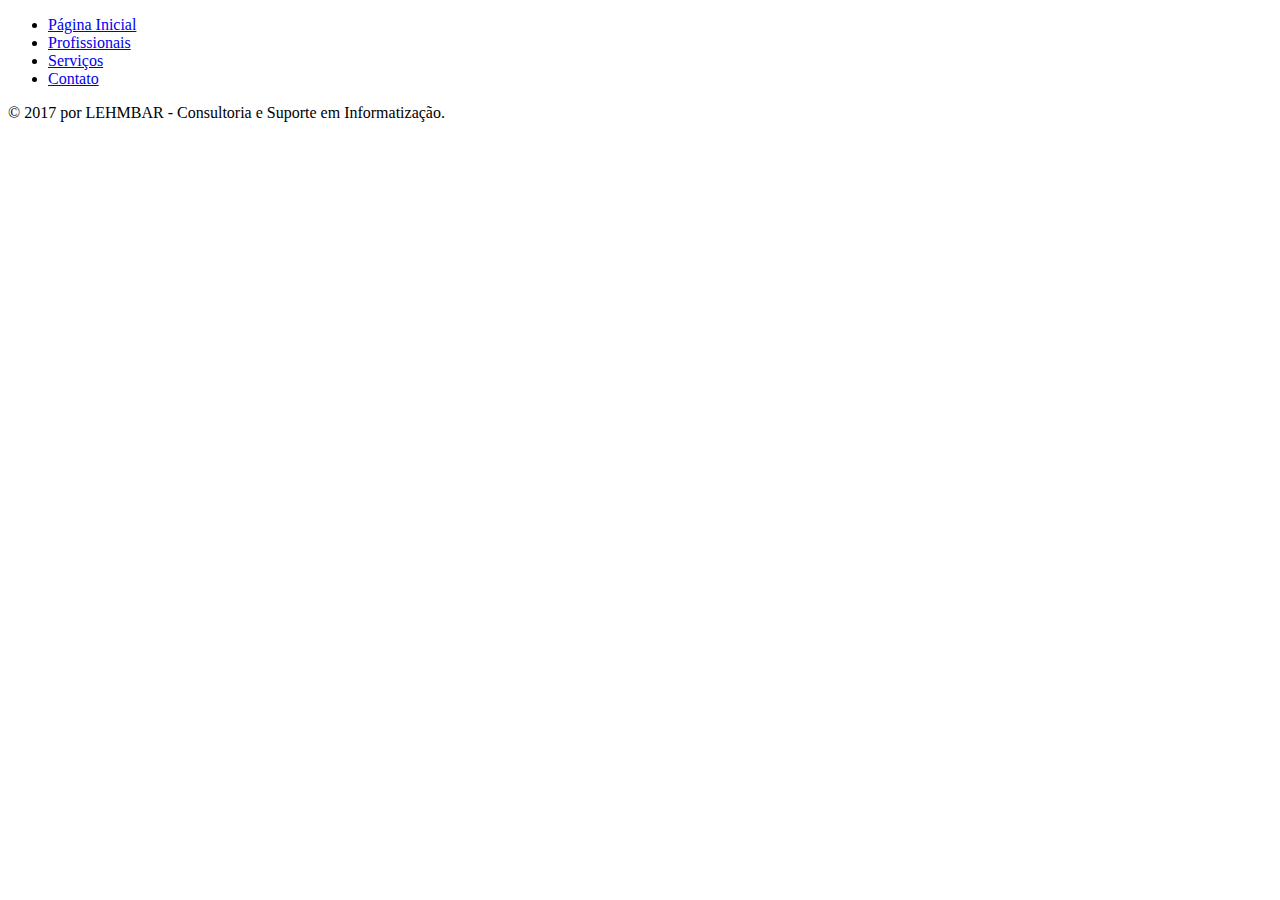
==== commit a766f192: "home page work" ====
--- a/src/main/resources/static/index.html
+++ b/src/main/resources/static/index.html
@@ -1,688 +1,53 @@
 <!DOCTYPE html>
-<html lang="en">
+<html lang="en" ng-app="app" class="no-js">
 <head>
 <meta charset="utf-8">
-<title>Sailor - Bootstrap 3 corporate template</title>
-<meta name="viewport" content="width=device-width, initial-scale=1.0" />
-<meta name="description" content="Bootstrap 3 template for corporate business" />
-<!-- css -->
-<link href="css/bootstrap.min.css" rel="stylesheet" />
-<link href="plugins/flexslider/flexslider.css" rel="stylesheet" media="screen" />	
-<link href="css/cubeportfolio.min.css" rel="stylesheet" />
-<link href="css/style.css" rel="stylesheet" />
-
-<!-- Theme skin -->
-<link id="t-colors" href="skins/default.css" rel="stylesheet" />
-
-<!-- boxed bg -->
-<link id="bodybg" href="bodybg/bg1.css" rel="stylesheet" type="text/css" />
-
+<meta http-equiv="X-UA-Compatible" content="IE=edge">
+<title>Spring boot and Angularjs Tutorial</title>
+<meta name="description" content="">
+<meta name="viewport" content="width=device-width, initial-scale=1">
+<script src="/webjars/angularjs/1.4.9/angular.js"></script>
+<script src="/webjars/angularjs/1.4.9/angular-resource.js"></script>
+<script src="/webjars/angularjs/1.4.9/angular-route.js"></script>
+<script src="/js/app.js"></script>
+<script src="/js/controller.js"></script>
+<link rel="stylesheet" href="/webjars/bootstrap/3.3.6/css/bootstrap.css">
+<link rel="stylesheet" href="/css/styl.css">
 </head>
 <body>
 
+	<div class="container-fluid">
 
-
-<div id="wrapper">
-	<!-- start header -->
-	<header>
-        <div class="navbar navbar-default navbar-static-top">
-            <div class="container">
-                <div class="navbar-header">
-                    <button type="button" class="navbar-toggle" data-toggle="collapse" data-target=".navbar-collapse">
-                        <span class="icon-bar"></span>
-                        <span class="icon-bar"></span>
-                        <span class="icon-bar"></span>
-                    </button>
-                    <a class="navbar-brand" href="index.html"><img src="images/logo.png" alt="" width="199" height="52" /></a>
-                </div>
-                <div class="navbar-collapse collapse ">
-                    <ul class="nav navbar-nav">
-                        <li class="dropdown active">
-							<a href="#" class="dropdown-toggle " data-toggle="dropdown" data-hover="dropdown" data-delay="0" data-close-others="false">Página Inicial</a>
-						</li>
-                        <li class="dropdown">
-                            <a href="#" class="dropdown-toggle " data-toggle="dropdown" data-hover="dropdown" data-delay="0" data-close-others="false">Serviços</a>
-<!--                             <ul class="dropdown-menu"> -->
-<!--                                 <li><a href="typography.html">Typography</a></li> -->
-<!--                                 <li><a href="components.html">Components</a></li> -->
-<!-- 								<li><a href="pricing-box.html">Pricing box</a></li> -->
-<!-- 								<li class="dropdown-submenu"> -->
-<!-- 									<a href="#" class="dropdown-toggle " data-toggle="dropdown" data-hover="dropdown">Pages</a> -->
-<!-- 									<ul class="dropdown-menu"> -->
-<!-- 										<li><a href="fullwidth.html">Full width</a></li> -->
-<!-- 										<li><a href="right-sidebar.html">Right sidebar</a></li> -->
-<!-- 										<li><a href="left-sidebar.html">Left sidebar</a></li> -->
-<!-- 										<li><a href="comingsoon.html">Coming soon</a></li> -->
-<!-- 										<li><a href="search-result.html">Search result</a></li> -->
-<!-- 										<li><a href="404.html">404</a></li> -->
-<!-- 										<li><a href="register.html">Register</a></li> -->
-<!-- 										<li><a href="login.html">Login</a></li> -->
-<!-- 									</ul>	 -->
-<!-- 								</li> -->
-<!--                             </ul> -->
-                        </li>
-                        <li><a href="portfolio.html">Profissionais</a></li>
-<!--                         <li class="dropdown"><a href="#" class="dropdown-toggle " data-toggle="dropdown" data-hover="dropdown" data-delay="0" data-close-others="false">Blog <i class="fa fa-angle-down"></i></a> -->
-<!-- 							<ul class="dropdown-menu"> -->
-<!--                                 <li><a href="blog-rightsidebar.html">Blog right sidebar</a></li> -->
-<!--                                 <li><a href="blog-leftsidebar.html">Blog left sidebar</a></li> -->
-<!-- 								<li><a href="post-rightsidebar.html">Post right sidebar</a></li> -->
-<!-- 								<li><a href="post-leftsidebar.html">Post left sidebar</a></li> -->
-<!--                             </ul> -->
-<!-- 						</li> -->
-                        <li><a href="contact.html">Contato</a></li>
-                    </ul>
-                </div>
-            </div>
-        </div>
-	</header>
-	<!-- end header -->
-	<section id="featured" class="bg">
-	<!-- start slider -->
-
-			
-	<!-- start slider -->
-	<div class="container">
-		<div class="row">
-			<div class="col-lg-12">
-	<!-- Slider -->
-        <div id="main-slider" class="main-slider flexslider">
-            <ul class="slides">
-              <li>
-                <img src="images/slides/flexslider/1.jpg" alt="" />
-                <div class="flex-caption">
-                    <h3>Modern Design</h3> 
-					<p>Duis fermentum auctor ligula ac malesuada. Mauris et metus odio, in pulvinar urna</p> 
-					<a href="#" class="btn btn-theme">Learn More</a>
-                </div>
-              </li>
-              <li>
-                <img src="images/slides/flexslider/2.jpg" alt="" />
-                <div class="flex-caption">
-                    <h3>Fully Responsive</h3> 
-					<p>Sodales neque vitae justo sollicitudin aliquet sit amet diam curabitur sed fermentum.</p> 
-					<a href="#" class="btn btn-theme">Learn More</a>
-                </div>
-              </li>
-              <li>
-                <img src="images/slides/flexslider/3.jpg" alt="" />
-                <div class="flex-caption">
-                    <h3>O profissional certo</h3> 
-					<p>Escolha com base nos comentários de cliente.</p> 
-					<a href="#" class="btn btn-theme">Saiba mais</a>
-                </div>
-              </li>
-            </ul>
-        </div>
-	<!-- end slider -->
-			</div>
-		</div>
-	</div>	
-
-
-	</section>
-	<section class="callaction">
-	<div class="container">
-		<div class="row">
-							<div class="col-lg-8">
-								<div class="cta-text">
-									<h2>Awesome site template <span>corporate</span> business</h2>
-									<p> Etiam adipiscing, justo quis feugiat.Suspendisse eu erat quam. Vivamus porttitor eros quis nisi lacinia sed interdum</p>
-								</div>
-							</div>
-							<div class="col-lg-4">
-								<div class="cta-btn">
-									<a href="#" class="btn btn-theme btn-lg">Grab it now <i class="fa fa-angle-right"></i></a>
-								</div>
-							</div>	
-		</div>
-	</div>
-	</section>
-	
-	<section id="content">
-		<div class="container">
-		<div class="row">
-			<div class="col-lg-12">
-				<div class="text-center">
-					<h2>We use <span class="highlight">modern</span> infrastructure & technology</h2>					
-					<p>Lorem ipsum dolor sit amet, ne duis posse mei, ut cum vero nominati. Sed graece aeterno consectetuer te. Cu duo tota deleniti, vis ea fuisset nostrum. Meliore inciderint qui ne. Suas cotidieque vel ut  ei eros perpetua qui. Ponderum lobortis reformidans</p>
-				</div>
-			</div>		
-		</div>
-		</div>
-		
-		<div class="container">
-		<div class="row">
-			<div class="col-lg-12">
-				<div class="row">
-					<div class="col-sm-3 col-md-3 col-lg-3">
-						<div class="box">
-							<div class="aligncenter">								
-								<div class="icon">
-								<i class="fa fa-desktop fa-5x"></i>
-								</div>
-								<h4>Fully responsive</h4>
-							</div>
-						</div>
-					</div>
-					<div class="col-sm-3 col-md-3 col-lg-3">
-						<div class="box">
-							<div class="aligncenter">								
-								<div class="icon">
-								<i class="fa fa-file-code-o fa-5x"></i>
-								</div>
-								<h4>Fully responsive</h4>
-							</div>
-						</div>
-					</div>
-					<div class="col-sm-3 col-md-3 col-lg-3">
-						<div class="box">
-							<div class="aligncenter">								
-								<div class="icon">
-								<i class="fa fa-paper-plane-o fa-5x"></i>
-								</div>
-								<h4>Fully responsive</h4>
-							</div>
-						</div>
-					</div>
-					<div class="col-sm-3 col-md-3 col-lg-3">
-						<div class="box">
-							<div class="aligncenter">								
-								<div class="icon">
-								<i class="fa fa-cubes fa-5x"></i>
-								</div>
-								<h4>Fully responsive</h4>
-							</div>
-						</div>
+		<header>
+			<div class="navbar navbar-default navbar-static-top">
+				<div class="container">
+					<div class="navbar-collapse collapse ">
+						<ul class="nav navbar-nav">
+							<li><a href="#/home" active">Página Inicial</a></li>
+							<li><a href="#/list-professional">Profissionais</a></li>
+							<li><a href="#">Serviços</a></li>
+							<li><a href="#/form-professional">Contato</a></li>
+						</ul>
 					</div>
 				</div>
 			</div>
-		</div>
-		</div>
-		
-		<!-- divider -->
-		<div class="container">
-		<div class="row">
-			<div class="col-lg-12">
-				<div class="solidline">
+		</header>
+
+		<div ng-view></div>
+
+	</div>
+
+	<footer class="footer">
+		<div class="container text-center">
+			<div class="row">
+				<div class="col-md-12">
+					<p class="text-muted">© 2017 por LEHMBAR - Consultoria e Suporte em Informatização.</p>
 				</div>
 			</div>
 		</div>
-		</div>
-		<!-- end divider -->
-		
-		<div class="container">
-		<div class="row">
-			<div class="col-lg-12">
-				<div class="row">
-					<div class="col-sm-6 col-lg-6">
-						<h4>About our company</h4>
-						<p><strong>Meliore inciderint qui ne. Suas cotidieque vel ut lobortis reformidans duo</strong></p>
-						<p>
-						Lorem ipsum dolor sit amet, consectetur adipisicing elit. Repudiandae odit iste exercitationem praesentium deleniti nostrum laborum rem id nihil tempora. Adipisci ea commodi unde nam placeat cupiditate quasi a ducimus rem consequuntur ex eligendi minima voluptatem assumenda voluptas quidem sit maiores odio velit voluptate
-						</p>
-						<p>
-						Mel explicari adipiscing consectetuer no, no mel apeirian scripserit repudiandae, ad assum mundi scribentur eam. Graecis offendit phaedrum eu his, eius ferri quidam eos ad, quis delenit vel ei. Alia modus facete te eos, eu tation appellantur per
-						</p>
-					</div>
-					<div class="col-sm-6 col-lg-6">
-						<h4>Projects</h4>
-						<div class="progress">
-						  <div class="progress-bar progress-bar-success progress-bar-striped active" role="progressbar" aria-valuenow="40" aria-valuemin="0" aria-valuemax="100" style="width: 40%">
-							40% Complete (success)
-						  </div>
-						</div>
-						<div class="progress">
-						  <div class="progress-bar progress-bar-info progress-bar-striped active" role="progressbar" aria-valuenow="20" aria-valuemin="0" aria-valuemax="100" style="width: 20%">
-							20% Complete
-						  </div>
-						</div>
-						<div class="progress">
-						  <div class="progress-bar progress-bar-warning progress-bar-striped active" role="progressbar" aria-valuenow="60" aria-valuemin="0" aria-valuemax="100" style="width: 60%">
-							60% Complete (warning)
-						  </div>
-						</div>
-						<div class="progress">
-						  <div class="progress-bar progress-bar-danger progress-bar-striped active" role="progressbar" aria-valuenow="80" aria-valuemin="0" aria-valuemax="100" style="width: 80%">
-							80% Complete
-						  </div>
-						</div>
-					</div>
-				</div>
-			</div>
-		</div>
-		</div>
-		
-		<!-- divider -->
-		<div class="container">
-		<div class="row">
-			<div class="col-lg-12">
-				<div class="blankline">
-				</div>
-			</div>
-		</div>
-		</div>
-		<!-- end divider -->
-		
-	<!-- parallax  -->
-	<div id="parallax1" class="parallax text-light text-center marginbot50" data-stellar-background-ratio="0.5">	
-           <div class="container">
-				<div class="row appear stats">
-					<div class="col-xs-6 col-sm-3 col-md-3">
-						<div class="align-center color-white txt-shadow">
-							<div class="icon">
-								<i class="fa fa-clock-o fa-5x"></i>
-							</div>
-						<strong id="counter-coffee" class="number">1232</strong><br />
-						<span class="text">Minutes</span>
-						</div>
-					</div>
-					<div class="col-xs-6 col-sm-3 col-md-3">
-						<div class="align-center color-white txt-shadow">
-							<div class="icon">
-								<i class="fa fa-music fa-5x"></i>
-							</div>
-						<strong id="counter-music" class="number">345</strong><br />
-						<span class="text">MP3 Songs</span>
-						</div>
-					</div>
-					<div class="col-xs-6 col-sm-3 col-md-3">
-						<div class="align-center color-white txt-shadow">
-							<div class="icon">
-								<i class="fa fa-coffee fa-5x"></i>
-							</div>
-						<strong id="counter-clock" class="number">501</strong><br />
-						<span class="text">Coffee Cups</span>
-						</div>
-					</div>
-					<div class="col-xs-6 col-sm-3 col-md-3">
-						<div class="align-center color-white txt-shadow">
-							<div class="icon">
-								<i class="fa fa-trophy fa-5x"></i>
-							</div>
-						<strong id="counter-heart" class="number">378</strong><br />
-						<span class="text">Awwards</span>
-						</div>
-					</div>
-				</div>
-            </div>
-	</div>	 
+	</footer>
 	
-		<div class="container">
-		<div class="row">
-			<div class="col-lg-12">
-				<div class="row">
-					<div class="col-sm-6 col-md-6">
-					<h4>Testimonials</h4>
-						<div class="testimonialslide clearfix flexslider">
-							<ul class="slides">
-								<li><blockquote>
-								Usu ei porro deleniti similique, per no consetetur necessitatibus. Ut sed augue docendi alienum, ex oblique scaevola inciderint pri, unum movet cu cum. Et cum impedit epicuri
-									</blockquote>
-									<h4>Daniel Dan <span>&#8213; MA System</span></h4> 
-								</li>
-								<li><blockquote>
-								Usu ei porro deleniti similique, per no consetetur necessitatibus. Ut sed augue docendi alienum, ex oblique scaevola inciderint pri, unum movet cu cum. Et cum impedit epicuri 
-									</blockquote>
-									<h4>Mark Wellbeck <span>&#8213; AC Software </span></h4>
-								</li>	
-							</ul>
-						</div>					
-					</div>	
-					<div class="col-sm-6 col-lg-6">
-						<ul class="nav nav-tabs">
-							<li class="active"><a href="#one" data-toggle="tab"><i class="icon-briefcase"></i> One</a></li>
-							<li><a href="#two" data-toggle="tab">Two</a></li>
-							<li><a href="#three" data-toggle="tab">Three</a></li>
-						</ul>
-						<div class="tab-content">
-							<div class="tab-pane active" id="one">
-								<p><img src="images/dummy1.jpg" class="pull-left" alt="" />
-									<strong>Augue iriure</strong> dolorum per ex, ne iisque ornatus veritus duo. Ex nobis integre lucilius sit, pri ea falli ludus appareat. Eum quodsi fuisset id, nostro patrioque qui id. Nominati eloquentiam in mea.
-								</p>
-								<p>
-									 No eum sanctus vituperata reformidans, dicant abhorreant ut pro. Duo id enim iisque praesent, amet intellegat per et, solet referrentur eum et.
-								</p>
-							</div>
-							<div class="tab-pane" id="two">
-								<p><img src="images/dummy1.jpg" class="pull-right" alt="" />
-									 Tale dolor mea ex, te enim assum suscipit cum, vix aliquid omittantur in. Duo eu cibo dolorum menandri, nam sumo dicit admodum ei. Ne mazim commune honestatis cum, mentitum phaedrum sit et.
-								</p>
-								<p>Lorem ipsum dolor sit amet, vel laoreet pertinacia at, nam ea ornatus ocurreret gubergren. Per facete graecis eu.</p>
-							</div>
-							<div class="tab-pane" id="three">
-								<p>Lorem ipsum dolor sit amet, vel laoreet pertinacia at, nam ea ornatus ocurreret gubergren. Per facete graecis eu. </p>
-								<p>
-									 Cu cum commodo regione definiebas. Cum ea eros laboramus, audire deseruisse his at, munere aeterno ut quo. Et ius doming causae philosophia, vitae bonorum intellegat usu cu.
-								</p>
-							</div>
-						</div>
-					</div>
-				</div>
-			</div>
-		</div>
-		</div>	
-		
-		<!-- divider -->
-		<div class="container">
-		<div class="row">
-			<div class="col-lg-12">
-				<div class="solidline">
-				</div>
-			</div>
-		</div>
-		</div>
-		<!-- end divider -->
 	
-		<!-- Portfolio Projects -->
-		<div class="container marginbot50">
-		<div class="row">
-			<div class="col-lg-12">
-				<h4 class="heading">Recent Works</h4>
 
-				<div id="filters-container" class="cbp-l-filters-button">
-					<div data-filter="*" class="cbp-filter-item-active cbp-filter-item">All<div class="cbp-filter-counter"></div></div>
-					<div data-filter=".identity" class="cbp-filter-item">Identity<div class="cbp-filter-counter"></div></div>
-					<div data-filter=".web-design" class="cbp-filter-item">Web Design<div class="cbp-filter-counter"></div></div>
-					<div data-filter=".graphic" class="cbp-filter-item">Graphic<div class="cbp-filter-counter"></div></div>
-					<div data-filter=".logo" class="cbp-filter-item">Logo<div class="cbp-filter-counter"></div></div>
-				</div>
-				
-
-				<div id="grid-container" class="cbp-l-grid-projects">
-					<ul>
-						<li class="cbp-item graphic">
-							<div class="cbp-caption">
-								<div class="cbp-caption-defaultWrap">
-									<img src="images/works/1.jpg" alt="" />
-								</div>
-								<div class="cbp-caption-activeWrap">
-									<div class="cbp-l-caption-alignCenter">
-										<div class="cbp-l-caption-body">
-											<a href="images/works/1big.jpg" class="cbp-lightbox cbp-l-caption-buttonRight" data-title="Dashboard<br>by Paul Flavius Nechita">view larger</a>
-										</div>
-									</div>
-								</div>
-							</div>
-							<div class="cbp-l-grid-projects-title">Dashboard</div>
-							<div class="cbp-l-grid-projects-desc">Web Design / Graphic</div>
-						</li>
-						<li class="cbp-item web-design logo">
-							<div class="cbp-caption">
-								<div class="cbp-caption-defaultWrap">
-									<img src="images/works/2.jpg" alt="" />
-								</div>
-								<div class="cbp-caption-activeWrap">
-									<div class="cbp-l-caption-alignCenter">
-										<div class="cbp-l-caption-body">
-											<a href="images/works/2big.jpg" class="cbp-lightbox cbp-l-caption-buttonRight" data-title="World Clock Widget<br>by Paul Flavius Nechita">view larger</a>
-										</div>
-									</div>
-								</div>
-							</div>
-							<div class="cbp-l-grid-projects-title">World Clock Widget</div>
-							<div class="cbp-l-grid-projects-desc">Logo / Web Design</div>
-						</li>
-						<li class="cbp-item graphic logo">
-							<div class="cbp-caption">
-								<div class="cbp-caption-defaultWrap">
-									<img src="images/works/3.jpg" alt="" />
-								</div>
-								<div class="cbp-caption-activeWrap">
-									<div class="cbp-l-caption-alignCenter">
-										<div class="cbp-l-caption-body">
-										
-											<a href="http://vimeo.com/14912890" class="cbp-lightbox cbp-l-caption-buttonRight" data-title="To-Do Dashboard<br>by Tiberiu Neamu">view video</a>
-										</div>
-									</div>
-								</div>
-							</div>
-							<div class="cbp-l-grid-projects-title">To-Do Dashboard</div>
-							<div class="cbp-l-grid-projects-desc">Graphic / Logo</div>
-						</li>
-						<li class="cbp-item web-design graphic">
-							<div class="cbp-caption">
-								<div class="cbp-caption-defaultWrap">
-									<img src="images/works/4.jpg" alt="" />
-								</div>
-								<div class="cbp-caption-activeWrap">
-									<div class="cbp-l-caption-alignCenter">
-										<div class="cbp-l-caption-body">
-										
-											<a href="images/works/4big.jpg" class="cbp-lightbox cbp-l-caption-buttonRight" data-title="Events and  More<br>by Tiberiu Neamu">view larger</a>
-										</div>
-									</div>
-								</div>
-							</div>
-							<div class="cbp-l-grid-projects-title">Events and More</div>
-							<div class="cbp-l-grid-projects-desc">Web Design / Graphic</div>
-						</li>
-						<li class="cbp-item identity web-design">
-							<div class="cbp-caption">
-								<div class="cbp-caption-defaultWrap">
-									<img src="images/works/5.jpg" alt="" />
-								</div>
-								<div class="cbp-caption-activeWrap">
-									<div class="cbp-l-caption-alignCenter">
-										<div class="cbp-l-caption-body">
-											
-											<a href="images/works/5big.jpg" class="cbp-lightbox cbp-l-caption-buttonRight" data-title="WhereTO App<br>by Tiberiu Neamu">view larger</a>
-										</div>
-									</div>
-								</div>
-							</div>
-							<div class="cbp-l-grid-projects-title">WhereTO App</div>
-							<div class="cbp-l-grid-projects-desc">Web Design / Identity</div>
-						</li>
-						<li class="cbp-item identity web-design">
-							<div class="cbp-caption">
-								<div class="cbp-caption-defaultWrap">
-									<img src="images/works/6.jpg" alt="" />
-								</div>
-								<div class="cbp-caption-activeWrap">
-									<div class="cbp-l-caption-alignCenter">
-										<div class="cbp-l-caption-body">
-											
-											<a href="images/works/6big.jpg" class="cbp-lightbox cbp-l-caption-buttonRight" data-title="Ski * Buddy<br>by Tiberiu Neamu">view larger</a>
-										</div>
-									</div>
-								</div>
-							</div>
-							<div class="cbp-l-grid-projects-title">Ski * Buddy</div>
-							<div class="cbp-l-grid-projects-desc">Identity / Web Design</div>
-						</li>
-						<li class="cbp-item graphic logo">
-							<div class="cbp-caption">
-								<div class="cbp-caption-defaultWrap">
-									<img src="images/works/7.jpg" alt="" />
-								</div>
-								<div class="cbp-caption-activeWrap">
-									<div class="cbp-l-caption-alignCenter">
-										<div class="cbp-l-caption-body">
-										
-											<a href="images/works/7big.jpg" class="cbp-lightbox cbp-l-caption-buttonRight" data-title="Seemple* Music for iPad<br>by Tiberiu Neamu">view larger</a>
-										</div>
-									</div>
-								</div>
-							</div>
-							<div class="cbp-l-grid-projects-title">Seemple* Music for iPad</div>
-							<div class="cbp-l-grid-projects-desc">Graphic / Logo</div>
-						</li>
-						<li class="cbp-item graphic logo">
-							<div class="cbp-caption">
-								<div class="cbp-caption-defaultWrap">
-									<img src="images/works/8.jpg" alt="" />
-								</div>
-								<div class="cbp-caption-activeWrap">
-									<div class="cbp-l-caption-alignCenter">
-										<div class="cbp-l-caption-body">
-										
-											<a href="images/works/8big.jpg" class="cbp-lightbox cbp-l-caption-buttonRight" data-title="Seemple* Music for iPad<br>by Tiberiu Neamu">view larger</a>
-										</div>
-									</div>
-								</div>
-							</div>
-							<div class="cbp-l-grid-projects-title">Seemple* Music for iPad</div>
-							<div class="cbp-l-grid-projects-desc">Graphic / Logo</div>
-						</li>
-					</ul>
-				</div>
-				
-				<div class="cbp-l-loadMore-button">
-					<a href="ajax/loadMore.html" class="cbp-l-loadMore-button-link">LOAD MORE</a>
-				</div>
-
-			</div>
-		</div>
-		</div>
-		
-		
-		<!-- divider -->
-		<div class="container">
-		<div class="row">
-			<div class="col-lg-12">
-				<div class="solidline">
-				</div>
-			</div>
-		</div>
-		</div>
-		<!-- end divider -->
-		
-		<!-- clients -->
-		<div class="container">
-				<div class="row">
-								<div class="col-xs-6 col-md-2 aligncenter client">
-									<img alt="logo" src="images/clients/logo1.png" class="img-responsive" />
-								</div>											
-													
-								<div class="col-xs-6 col-md-2 aligncenter client">
-									<img alt="logo" src="images/clients/logo2.png" class="img-responsive" />
-								</div>											
-													
-								<div class="col-xs-6 col-md-2 aligncenter client">
-									<img alt="logo" src="images/clients/logo3.png" class="img-responsive" />
-								</div>											
-													
-								<div class="col-xs-6 col-md-2 aligncenter client">
-									<img alt="logo" src="images/clients/logo4.png" class="img-responsive" />
-								</div>									
-								
-								<div class="col-xs-6 col-md-2 aligncenter client">
-									<img alt="logo" src="images/clients/logo5.png" class="img-responsive" />
-								</div>									
-								<div class="col-xs-6 col-md-2 aligncenter client">
-									<img alt="logo" src="images/clients/logo6.png" class="img-responsive" />
-								</div>	
-
-				</div>
-		</div>
-	
-	</section>
-	
-	<footer>
-	<div class="container">
-		<div class="row">
-			<div class="col-sm-3 col-lg-3">
-				<div class="widget">
-					<h4>Get in touch with us</h4>
-					<address>
-					<strong>Sailor company Inc</strong><br>
-					 Sailor suite room V124, DB 91<br>
-					 Someplace 71745 Earth </address>
-					<p>
-						<i class="icon-phone"></i> (123) 456-7890 - (123) 555-7891 <br>
-						<i class="icon-envelope-alt"></i> email@domainname.com
-					</p>
-				</div>
-			</div>
-			<div class="col-sm-3 col-lg-3">
-				<div class="widget">
-					<h4>Information</h4>
-					<ul class="link-list">
-						<li><a href="#">Press release</a></li>
-						<li><a href="#">Terms and conditions</a></li>
-						<li><a href="#">Privacy policy</a></li>
-						<li><a href="#">Career center</a></li>
-						<li><a href="#">Contact us</a></li>
-					</ul>
-				</div>
-				
-			</div>
-			<div class="col-sm-3 col-lg-3">
-				<div class="widget">
-					<h4>Pages</h4>
-					<ul class="link-list">
-						<li><a href="#">Press release</a></li>
-						<li><a href="#">Terms and conditions</a></li>
-						<li><a href="#">Privacy policy</a></li>
-						<li><a href="#">Career center</a></li>
-						<li><a href="#">Contact us</a></li>
-					</ul>
-				</div>
-			</div>
-			<div class="col-sm-3 col-lg-3">
-				<div class="widget">
-					<h4>Newsletter</h4>
-					<p>Fill your email and sign up for monthly newsletter to keep updated</p>
-                    <div class="form-group multiple-form-group input-group">
-                        <input type="email" name="email" class="form-control">
-                        <span class="input-group-btn">
-                            <button type="button" class="btn btn-theme btn-add">Subscribe</button>
-                        </span>
-                    </div>
-				</div>
-			</div>
-		</div>
-	</div>
-	<div id="sub-footer">
-		<div class="container">
-			<div class="row">
-				<div class="col-lg-6">
-					<div class="copyright">
-						<p>&copy; Sailor Theme - All Right Reserved</p>
-                        <div class="credits">
-                            <!-- 
-                                All the links in the footer should remain intact. 
-                                You can delete the links only if you purchased the pro version.
-                                Licensing information: https://bootstrapmade.com/license/
-                                Purchase the pro version with working PHP/AJAX contact form: https://bootstrapmade.com/buy/?theme=Sailor
-                            -->
-                            <a href="https://bootstrapmade.com/free-business-bootstrap-themes-website-templates/">Business Bootstrap Themes</a> by <a href="https://bootstrapmade.com/">BootstrapMade</a>
-                        </div>
-					</div>
-				</div>
-				<div class="col-lg-6">
-					<ul class="social-network">
-						<li><a href="#" data-placement="top" title="Facebook"><i class="fa fa-facebook"></i></a></li>
-						<li><a href="#" data-placement="top" title="Twitter"><i class="fa fa-twitter"></i></a></li>
-						<li><a href="#" data-placement="top" title="Linkedin"><i class="fa fa-linkedin"></i></a></li>
-						<li><a href="#" data-placement="top" title="Pinterest"><i class="fa fa-pinterest"></i></a></li>
-						<li><a href="#" data-placement="top" title="Google plus"><i class="fa fa-google-plus"></i></a></li>
-					</ul>
-				</div>
-			</div>
-		</div>
-	</div>
-	</footer>
-</div>
-<a href="#" class="scrollup"><i class="fa fa-angle-up active"></i></a>
-
-<!-- Placed at the end of the document so the pages load faster -->
-<script src="js/jquery.min.js"></script>
-<script src="js/modernizr.custom.js"></script>
-<script src="js/jquery.easing.1.3.js"></script>
-<script src="js/bootstrap.min.js"></script>
-<script src="plugins/flexslider/jquery.flexslider-min.js"></script> 
-<script src="plugins/flexslider/flexslider.config.js"></script>
-<script src="js/jquery.appear.js"></script>
-<script src="js/stellar.js"></script>
-<script src="js/classie.js"></script>
-<script src="js/uisearch.js"></script>
-<script src="js/jquery.cubeportfolio.min.js"></script>
-<script src="js/google-code-prettify/prettify.js"></script>
-<script src="js/animate.js"></script>
-<script src="js/custom.js"></script>
-
-	
 </body>
-</html>+</html>
